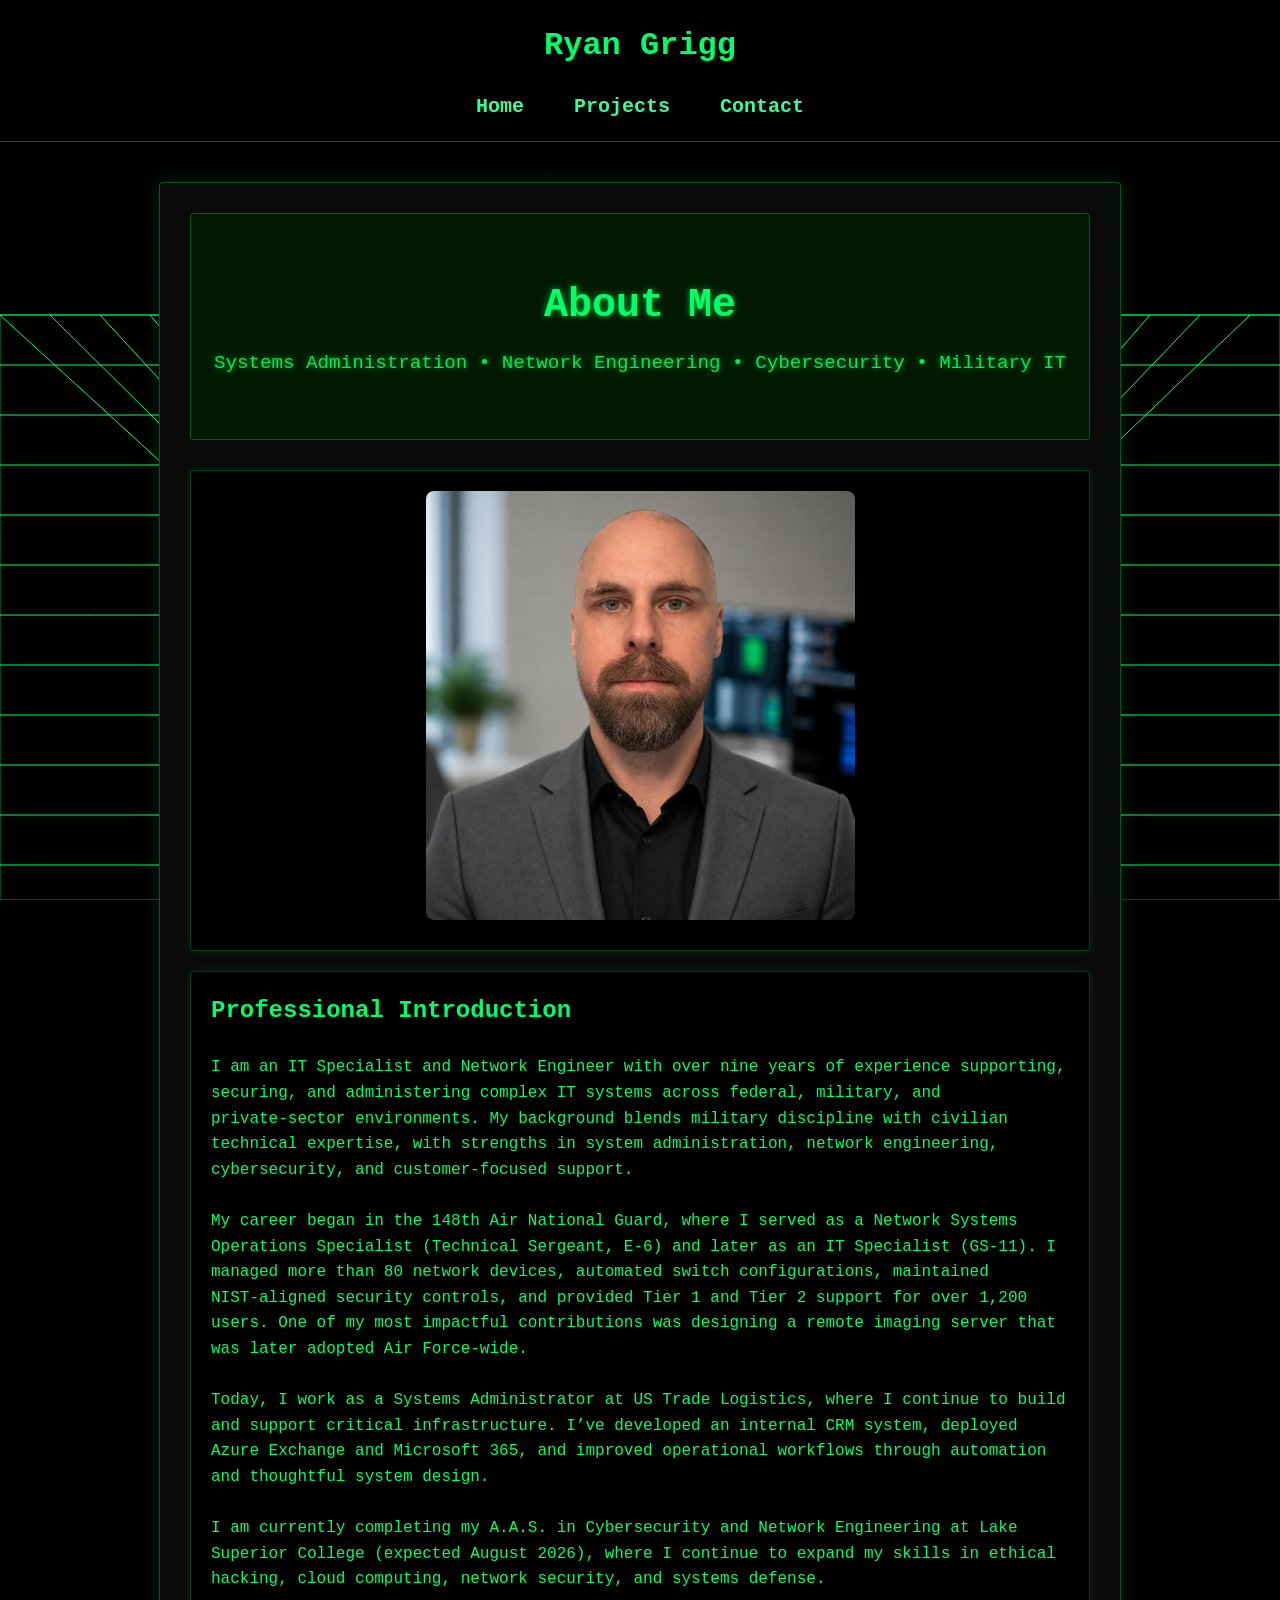
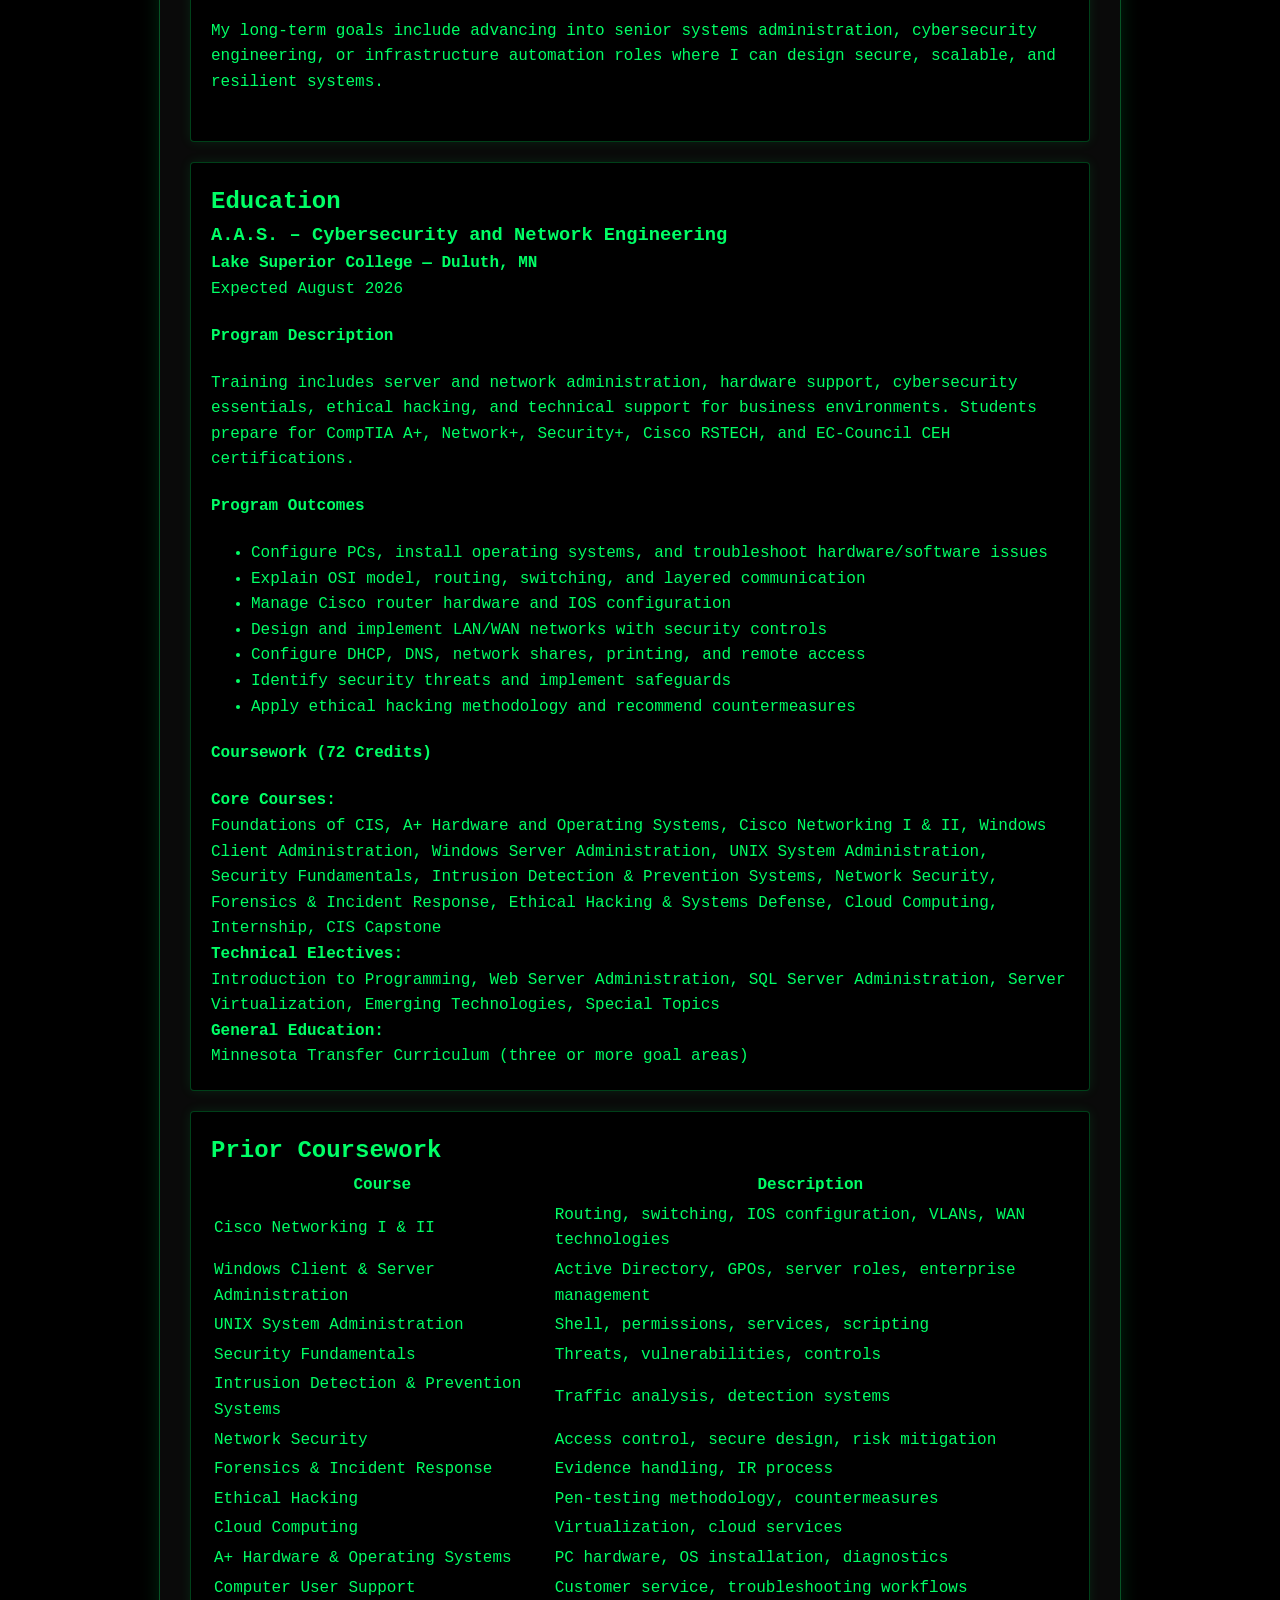
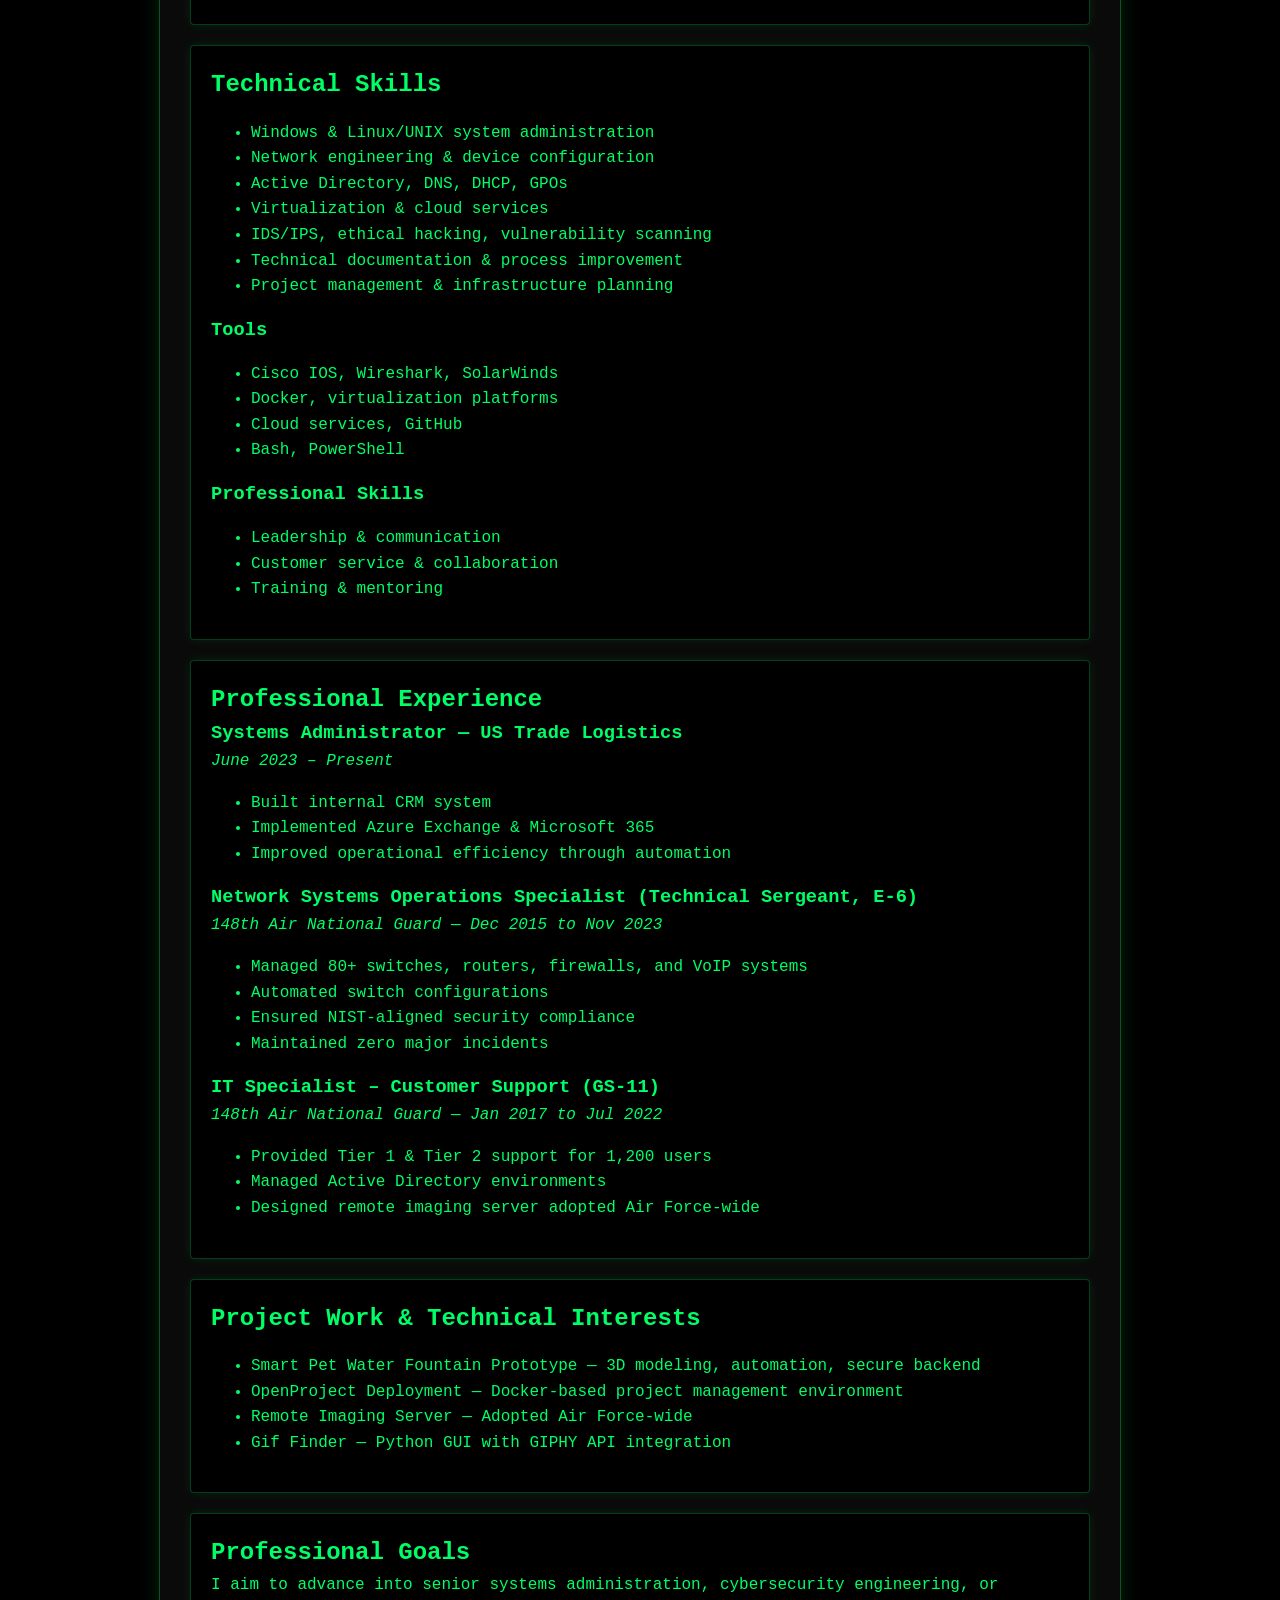
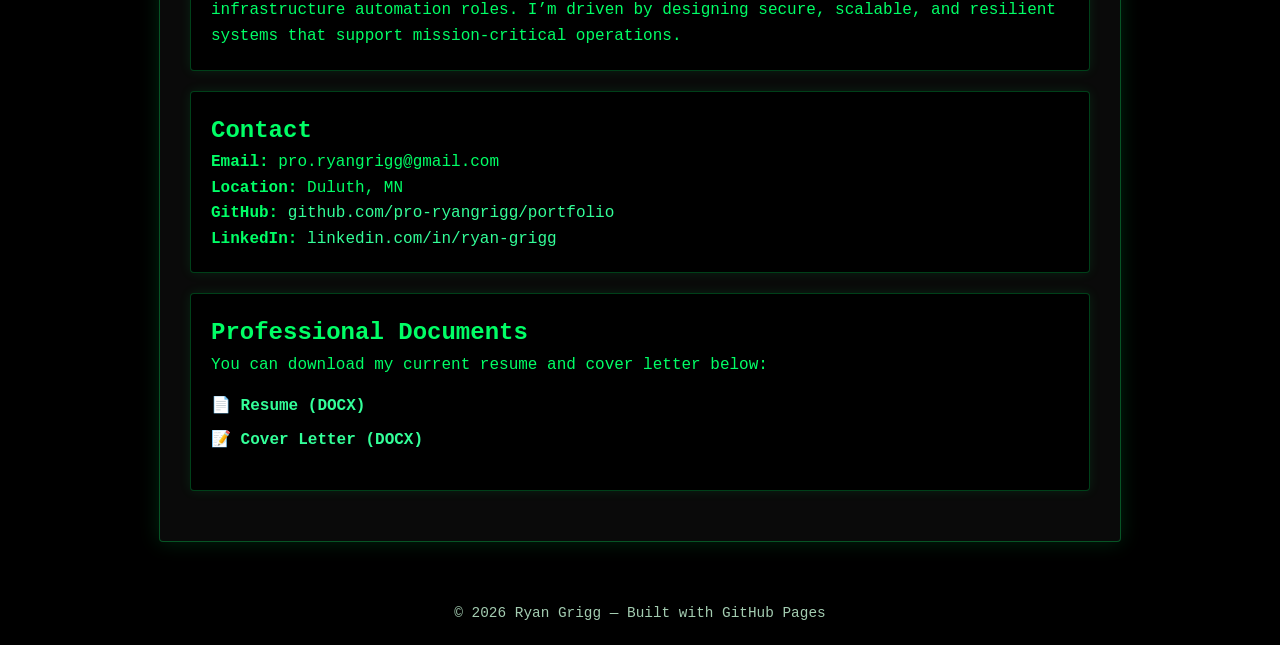
==== index.html @ f42cad21 "Update index.html New script" ====
<!DOCTYPE html>
<html lang="en">
<head>
    <meta charset="UTF-8">
    <meta name="viewport" content="width=device-width, initial-scale=1.0">
    <title>Home | Ryan Grigg</title>

    <!-- CSS path goes UP one folder -->
    <link rel="stylesheet" href = "assets/css/style.css">

    <!-- Google Font -->
    <link href="https://fonts.googleapis.com/css2?family=Inter:wght@300;400;600&display=swap" rel="stylesheet">
</head>

<body>
    <div class="matrix-bg">
        <canvas id="matrix"></canvas>
    </div>
<header>
    <h1>Ryan Grigg</h1>
    <div class="nav-toggle" onclick="document.querySelector('nav').classList.toggle('open')">
        ☰
    </div>
    <nav>
        <a href="/">Home</a>
        <a href="projects/">Projects</a>
        <a href="mailto:pro.ryangrigg@gmail.com">Contact</a>
    </nav>
</header>

<main>

    <!-- HERO -->
    <section class="hero">
        <h1>About Me</h1>
        <p>Systems Administration • Network Engineering • Cybersecurity • Military IT</p>
    </section>

    <!-- INTRO -->

    <div class="card" style="text-align:center;">
        <img src ="images/Ryan_Pro.png" 
             alt="Professional Photo"
             style="max-width:50%; border-radius:8px;">
    </div>

    
    <div class="card">
        <h2>Professional Introduction</h2><br>
        <p>
            I am an IT Specialist and Network Engineer with over nine years of experience supporting, securing,
            and administering complex IT systems across federal, military, and private‑sector environments.
            My background blends military discipline with civilian technical expertise, with strengths in system
            administration, network engineering, cybersecurity, and customer‑focused support.
        </p><br>

        <p>
            My career began in the 148th Air National Guard, where I served as a Network Systems Operations Specialist
            (Technical Sergeant, E‑6) and later as an IT Specialist (GS‑11). I managed more than 80 network devices,
            automated switch configurations, maintained NIST‑aligned security controls, and provided Tier 1 and Tier 2
            support for over 1,200 users. One of my most impactful contributions was designing a remote imaging server
            that was later adopted Air Force‑wide.
        </p><br>

        <p>
            Today, I work as a Systems Administrator at US Trade Logistics, where I continue to build and support
            critical infrastructure. I’ve developed an internal CRM system, deployed Azure Exchange and Microsoft 365,
            and improved operational workflows through automation and thoughtful system design.
        </p><br>

        <p>
            I am currently completing my A.A.S. in Cybersecurity and Network Engineering at Lake Superior College
            (expected August 2026), where I continue to expand my skills in ethical hacking, cloud computing,
            network security, and systems defense.
        </p><br>

        <p>
            My long‑term goals include advancing into senior systems administration, cybersecurity engineering,
            or infrastructure automation roles where I can design secure, scalable, and resilient systems.
        </p><br>
    </div>

    <!-- EDUCATION -->
    <div class="card">
        <h2>Education</h2>

        <h3>A.A.S. – Cybersecurity and Network Engineering</h3>
        <p><strong>Lake Superior College — Duluth, MN</strong><br>
        Expected August 2026</p>

        <h4>Program Description</h4>
        <p>
            Training includes server and network administration, hardware support, cybersecurity essentials,
            ethical hacking, and technical support for business environments. Students prepare for CompTIA A+,
            Network+, Security+, Cisco RSTECH, and EC‑Council CEH certifications.
        </p>

        <h4>Program Outcomes</h4>
        <ul>
            <li>Configure PCs, install operating systems, and troubleshoot hardware/software issues</li>
            <li>Explain OSI model, routing, switching, and layered communication</li>
            <li>Manage Cisco router hardware and IOS configuration</li>
            <li>Design and implement LAN/WAN networks with security controls</li>
            <li>Configure DHCP, DNS, network shares, printing, and remote access</li>
            <li>Identify security threats and implement safeguards</li>
            <li>Apply ethical hacking methodology and recommend countermeasures</li>
        </ul>

        <h4>Coursework (72 Credits)</h4>
        <p><strong>Core Courses:</strong><br>
            Foundations of CIS, A+ Hardware and Operating Systems, Cisco Networking I & II,
            Windows Client Administration, Windows Server Administration, UNIX System Administration,
            Security Fundamentals, Intrusion Detection & Prevention Systems, Network Security,
            Forensics & Incident Response, Ethical Hacking & Systems Defense, Cloud Computing,
            Internship, CIS Capstone
        </p>

        <p><strong>Technical Electives:</strong><br>
            Introduction to Programming, Web Server Administration, SQL Server Administration,
            Server Virtualization, Emerging Technologies, Special Topics
        </p>

        <p><strong>General Education:</strong><br>
            Minnesota Transfer Curriculum (three or more goal areas)
        </p>
    </div>

    <!-- COURSE TABLE -->
    <div class="card">
        <h2>Prior Coursework</h2>

        <table>
            <tr><th>Course</th><th>Description</th></tr>
            <tr><td>Cisco Networking I & II</td><td>Routing, switching, IOS configuration, VLANs, WAN technologies</td></tr>
            <tr><td>Windows Client & Server Administration</td><td>Active Directory, GPOs, server roles, enterprise management</td></tr>
            <tr><td>UNIX System Administration</td><td>Shell, permissions, services, scripting</td></tr>
            <tr><td>Security Fundamentals</td><td>Threats, vulnerabilities, controls</td></tr>
            <tr><td>Intrusion Detection & Prevention Systems</td><td>Traffic analysis, detection systems</td></tr>
            <tr><td>Network Security</td><td>Access control, secure design, risk mitigation</td></tr>
            <tr><td>Forensics & Incident Response</td><td>Evidence handling, IR process</td></tr>
            <tr><td>Ethical Hacking</td><td>Pen‑testing methodology, countermeasures</td></tr>
            <tr><td>Cloud Computing</td><td>Virtualization, cloud services</td></tr>
            <tr><td>A+ Hardware & Operating Systems</td><td>PC hardware, OS installation, diagnostics</td></tr>
            <tr><td>Computer User Support</td><td>Customer service, troubleshooting workflows</td></tr>
        </table>
    </div>

    <!-- SKILLS -->
    <div class="card">
        <h2>Technical Skills</h2>
        <ul>
            <li>Windows & Linux/UNIX system administration</li>
            <li>Network engineering & device configuration</li>
            <li>Active Directory, DNS, DHCP, GPOs</li>
            <li>Virtualization & cloud services</li>
            <li>IDS/IPS, ethical hacking, vulnerability scanning</li>
            <li>Technical documentation & process improvement</li>
            <li>Project management & infrastructure planning</li>
        </ul>

        <h3>Tools</h3>
        <ul>
            <li>Cisco IOS, Wireshark, SolarWinds</li>
            <li>Docker, virtualization platforms</li>
            <li>Cloud services, GitHub</li>
            <li>Bash, PowerShell</li>
        </ul>

        <h3>Professional Skills</h3>
        <ul>
            <li>Leadership & communication</li>
            <li>Customer service & collaboration</li>
            <li>Training & mentoring</li>
        </ul>
    </div>

    <!-- EXPERIENCE -->
    <div class="card">
        <h2>Professional Experience</h2>

        <h3>Systems Administrator — US Trade Logistics</h3>
        <p><em>June 2023 – Present</em></p>
        <ul>
            <li>Built internal CRM system</li>
            <li>Implemented Azure Exchange & Microsoft 365</li>
            <li>Improved operational efficiency through automation</li>
        </ul>

        <h3>Network Systems Operations Specialist (Technical Sergeant, E‑6)</h3>
        <p><em>148th Air National Guard — Dec 2015 to Nov 2023</em></p>
        <ul>
            <li>Managed 80+ switches, routers, firewalls, and VoIP systems</li>
            <li>Automated switch configurations</li>
            <li>Ensured NIST‑aligned security compliance</li>
            <li>Maintained zero major incidents</li>
        </ul>

        <h3>IT Specialist – Customer Support (GS‑11)</h3>
        <p><em>148th Air National Guard — Jan 2017 to Jul 2022</em></p>
        <ul>
            <li>Provided Tier 1 & Tier 2 support for 1,200 users</li>
            <li>Managed Active Directory environments</li>
            <li>Designed remote imaging server adopted Air Force‑wide</li>
        </ul>
    </div>

    <!-- PROJECT INTERESTS -->
    <div class="card">
        <h2>Project Work & Technical Interests</h2>
        <ul>
            <li>Smart Pet Water Fountain Prototype — 3D modeling, automation, secure backend</li>
            <li>OpenProject Deployment — Docker-based project management environment</li>
            <li>Remote Imaging Server — Adopted Air Force‑wide</li>
            <li>Gif Finder — Python GUI with GIPHY API integration</li>
        </ul>
    </div>

    <!-- GOALS -->
    <div class="card">
        <h2>Professional Goals</h2>
        <p>
            I aim to advance into senior systems administration, cybersecurity engineering,
            or infrastructure automation roles. I’m driven by designing secure, scalable,
            and resilient systems that support mission‑critical operations.
        </p>
    </div>

    <!-- CONTACT -->
    <div class="card">
        <h2>Contact</h2>
        <p><strong>Email:</strong> pro.ryangrigg@gmail.com</p>
        <p><strong>Location:</strong> Duluth, MN</p>
        <p><strong>GitHub:</strong> <a href="https://github.com/pro-ryangrigg/portfolio">github.com/pro-ryangrigg/portfolio</a></p>
        <p><strong>LinkedIn:</strong> <a href="https://www.linkedin.com/in/ryan-grigg-b95979407/">linkedin.com/in/ryan-grigg</a></p>
    </div>

    <!-- Documents -->
    <div class="card">
        <h2>Professional Documents</h2>
        <p>You can download my current resume and cover letter below:</p>
        <ul class="doc-links">
            <li><a href="documents/Ryan_Grigg_Resume_2026_Updated.docx" target="_blank">📄 Resume (DOCX)</a></li>
            <li><a href="documents/Ryan_Grigg_Cover_Letter.docx" target="_blank">📝 Cover Letter (DOCX)</a></li>
        </ul>
     </div>

</main>  

<footer>
    <p>© 2026 Ryan Grigg — Built with GitHub Pages</p>
</footer>

<script>
const canvas = document.getElementById("matrix");
const ctx = canvas.getContext("2d");

function resize() {
    canvas.width = window.innerWidth;
    canvas.height = window.innerHeight;
}
resize();
window.onresize = resize;

let time = 0;

function drawGrid() {
    ctx.fillStyle = "rgba(0, 0, 0, 1)";
    ctx.fillRect(0, 0, canvas.width, canvas.height);

    const gridColor = "#00ff66";
    const spacing = 50;
    const perspective = 0.004;
    const horizon = canvas.height * 0.35;

    // Stars
    ctx.fillStyle = "rgba(0,255,100,0.2)";
    for (let i = 0; i < 100; i++) {
        const x = Math.random() * canvas.width;
        const y = Math.random() * canvas.height;
        ctx.fillRect(x, y, 1, 1);
    }

    // Grid lines
    ctx.strokeStyle = gridColor;
    ctx.lineWidth = 1;

    for (let y = horizon; y < canvas.height; y += spacing) {
        ctx.beginPath();
        ctx.moveTo(0, y);
        ctx.lineTo(canvas.width, y);
        ctx.stroke();
    }

    for (let x = 0; x < canvas.width; x += spacing) {
        ctx.beginPath();
        ctx.moveTo(x, horizon);
        ctx.lineTo(canvas.width / 2, canvas.height);
        ctx.stroke();
    }

    // Subtle glow pulse
    ctx.globalAlpha = 0.3 + Math.sin(time) * 0.1;
    ctx.strokeStyle = gridColor;
    ctx.lineWidth = 1.5;
    ctx.strokeRect(0, horizon, canvas.width, canvas.height - horizon);
    ctx.globalAlpha = 1;

    time += 0.01;
    requestAnimationFrame(drawGrid);
}

drawGrid();
</script>
    
    
</body>
</html>
---- assets/css/style.css ----
/* -------------------------
   COLOR PALETTE — 80s TERMINAL GREEN
-------------------------- */
:root {
    --primary: #00ff66;
    --secondary: #00cc55;
    --accent: #33ff99;
    --dark: #000000;
    --dark-card: #0a0a0a;
    --light: #ccffdd;
}

/* -------------------------
   GLOBAL LINK COLORS
-------------------------- */
a {
    color: var(--accent);
    text-decoration: none;
    transition: color 0.25s ease, text-shadow 0.25s ease;
}

a:hover {
    color: var(--primary);
    text-shadow: 0 0 8px var(--primary);
}

a:visited {
    color: var(--secondary);
}

a:active {
    color: var(--primary);
    text-shadow: 0 0 12px var(--primary);
}

/* -------------------------
   GLOBAL BASE STYLES
-------------------------- */
body, h1, h2, h3, p, nav, header, main {
    margin: 0;
    padding: 0;
}

body {
    font-family: 'Courier New', monospace;
    background: var(--dark);
    color: var(--primary);
    line-height: 1.6;
    animation: crt-flicker 0.15s infinite;
}

/* -------------------------
   HEADER + NAVIGATION
-------------------------- */
header {
    background: #000000;
    color: var(--primary);
    padding: 20px 0 10px 0;
    text-align: center;
    border-bottom: 1px solid rgba(0,255,100,0.4);
    position: sticky;
    top: 0;
    z-index: 1000;
}

nav {
    display: flex;
    justify-content: center;
    align-items: center;
    gap: 22px;
    margin-top: 12px;
}

nav a {
    font-size: 1.25rem;
    font-weight: 700;
    color: var(--accent);
    padding: 8px 14px;
    border-radius: 6px;
    transition:
        color 0.25s ease,
        background-color 0.25s ease,
        text-shadow 0.25s ease,
        transform 0.25s ease;
}

nav a:hover {
    color: var(--primary);
    background-color: rgba(0,255,100,0.12);
    text-shadow: 0 0 10px var(--primary);
    transform: translateY(-2px);
}

nav a.active {
    color: var(--primary);
    background-color: rgba(0,255,100,0.18);
    border: 1px solid rgba(0,255,100,0.35);
    text-shadow: 0 0 10px var(--primary);
}

/* Desktop: hide hamburger */
.nav-toggle {
    display: none;
}

/* -------------------------
   MOBILE NAVIGATION
-------------------------- */
@media (max-width: 700px) {

    header {
        padding: 10px 0 5px 0;
    }

    h1 {
        font-size: 1.6rem;
        margin-bottom: 6px;
    }

    nav {
        display: none;
        flex-direction: column;
        gap: 14px;
        margin-top: 15px;
    }

    .nav-toggle {
        display: block;
        cursor: pointer;
        font-size: 1.8rem;
        color: var(--accent);
        margin-top: 4px;
        transition: color 0.25s ease;
    }

    .nav-toggle:hover {
        color: var(--primary);
        text-shadow: 0 0 10px var(--primary);
    }

    nav.open {
        display: flex;
    }
}

/* -------------------------
   MAIN CONTENT CONTAINER
-------------------------- */
main {
    max-width: 900px;
    margin: 40px auto;
    background: var(--dark-card);
    padding: 30px;
    border-radius: 4px;
    border: 1px solid rgba(0,255,100,0.3);
    box-shadow: 0 0 20px rgba(0,255,100,0.15);
}

/* -------------------------
   HERO SECTION
-------------------------- */
.hero {
    background: #001900;
    color: var(--primary);
    padding: 60px 20px;
    text-align: center;
    border-radius: 4px;
    margin-bottom: 30px;
    border: 1px solid rgba(0,255,100,0.3);
    text-shadow: 0 0 6px rgba(0,255,100,0.7);
}

.hero h1 {
    font-size: 2.5rem;
    margin-bottom: 10px;
}

.hero p {
    font-size: 1.2rem;
    opacity: 0.9;
}

/* -------------------------
   CARD COMPONENTS
-------------------------- */
.card {
    background: #000000;
    padding: 20px;
    border-radius: 4px;
    border: 1px solid rgba(0,255,100,0.25);
    margin-bottom: 20px;
    box-shadow: 0 0 12px rgba(0,255,100,0.1);
    transition: transform 0.15s ease, box-shadow 0.15s ease;
}

.card:hover {
    transform: translateY(-3px);
    box-shadow: 0 0 18px rgba(0,255,100,0.3);
}

/* -------------------------
   DOCUMENT LINKS SECTION
-------------------------- */
.documents {
    margin-top: 40px;
    padding: 20px;
    background: var(--dark-card);
    border: 1px solid rgba(0,255,100,0.25);
    border-radius: 8px;
}

.documents h2 {
    color: var(--primary);
    margin-bottom: 10px;
}

.doc-links {
    list-style: none;
    padding: 0;
}

.doc-links li {
    margin: 8px 0;
}

.doc-links a {
    color: var(--accent);
    font-weight: 600;
}

.doc-links a:hover {
    color: var(--primary);
    text-shadow: 0 0 10px var(--primary);
}

/* -------------------------
   CONTACT SECTION
-------------------------- */
.contact {
    margin-top: 40px;
    padding: 20px;
    background: var(--dark-card);
    border: 1px solid rgba(0,255,100,0.25);
    border-radius: 8px;
}

.contact h2 {
    color: var(--primary);
    margin-bottom: 10px;
}

.contact a {
    color: var(--accent);
    font-weight: 600;
}

.contact a:hover {
    color: var(--primary);
    text-shadow: 0 0 10px var(--primary);
}

/* -------------------------
   FOOTER
-------------------------- */
footer {
    text-align: center;
    padding: 20px;
    color: var(--light);
    font-size: 0.9rem;
    margin-top: 40px;
    opacity: 0.8;
}

/* -------------------------
   PROFILE IMAGE
-------------------------- */
.profile-photo {
    display: block;
    margin: 0 auto;
    max-width: 200px;
    border-radius: 4px;
    box-shadow: 0 0 12px rgba(0,255,100,0.3);
    border: 1px solid rgba(0,255,100,0.4);
}

/* -------------------------
   CRT SCANLINE EFFECT
-------------------------- */
body::before {
    content: "";
    position: fixed;
    top: 0;
    left: 0;
    width: 100%;
    height: 100%;
    pointer-events: none;
    background: repeating-linear-gradient(
        to bottom,
        rgba(0,255,100,0.03),
        rgba(0,255,100,0.03) 1px,
        transparent 1px,
        transparent 3px
    );
    z-index: 9999;
    opacity: 0.25;
}

/* -------------------------
   CRT FLICKER EFFECT
-------------------------- */
@keyframes crt-flicker {
    0% { opacity: 1; }
    50% { opacity: 0.97; }
    100% { opacity: 1; }
}

/* -------------------------
   MATRIX BACKGROUND
-------------------------- */
.matrix-bg {
    position: fixed;
    top: 0;
    left: 0;
    width: 100%;
    height: 100%;
    pointer-events: none;
    z-index: -1;
    background: black;
    overflow: hidden;
}

.matrix-bg canvas {
    width: 100%;
    height: 100%;
    display: block;
}
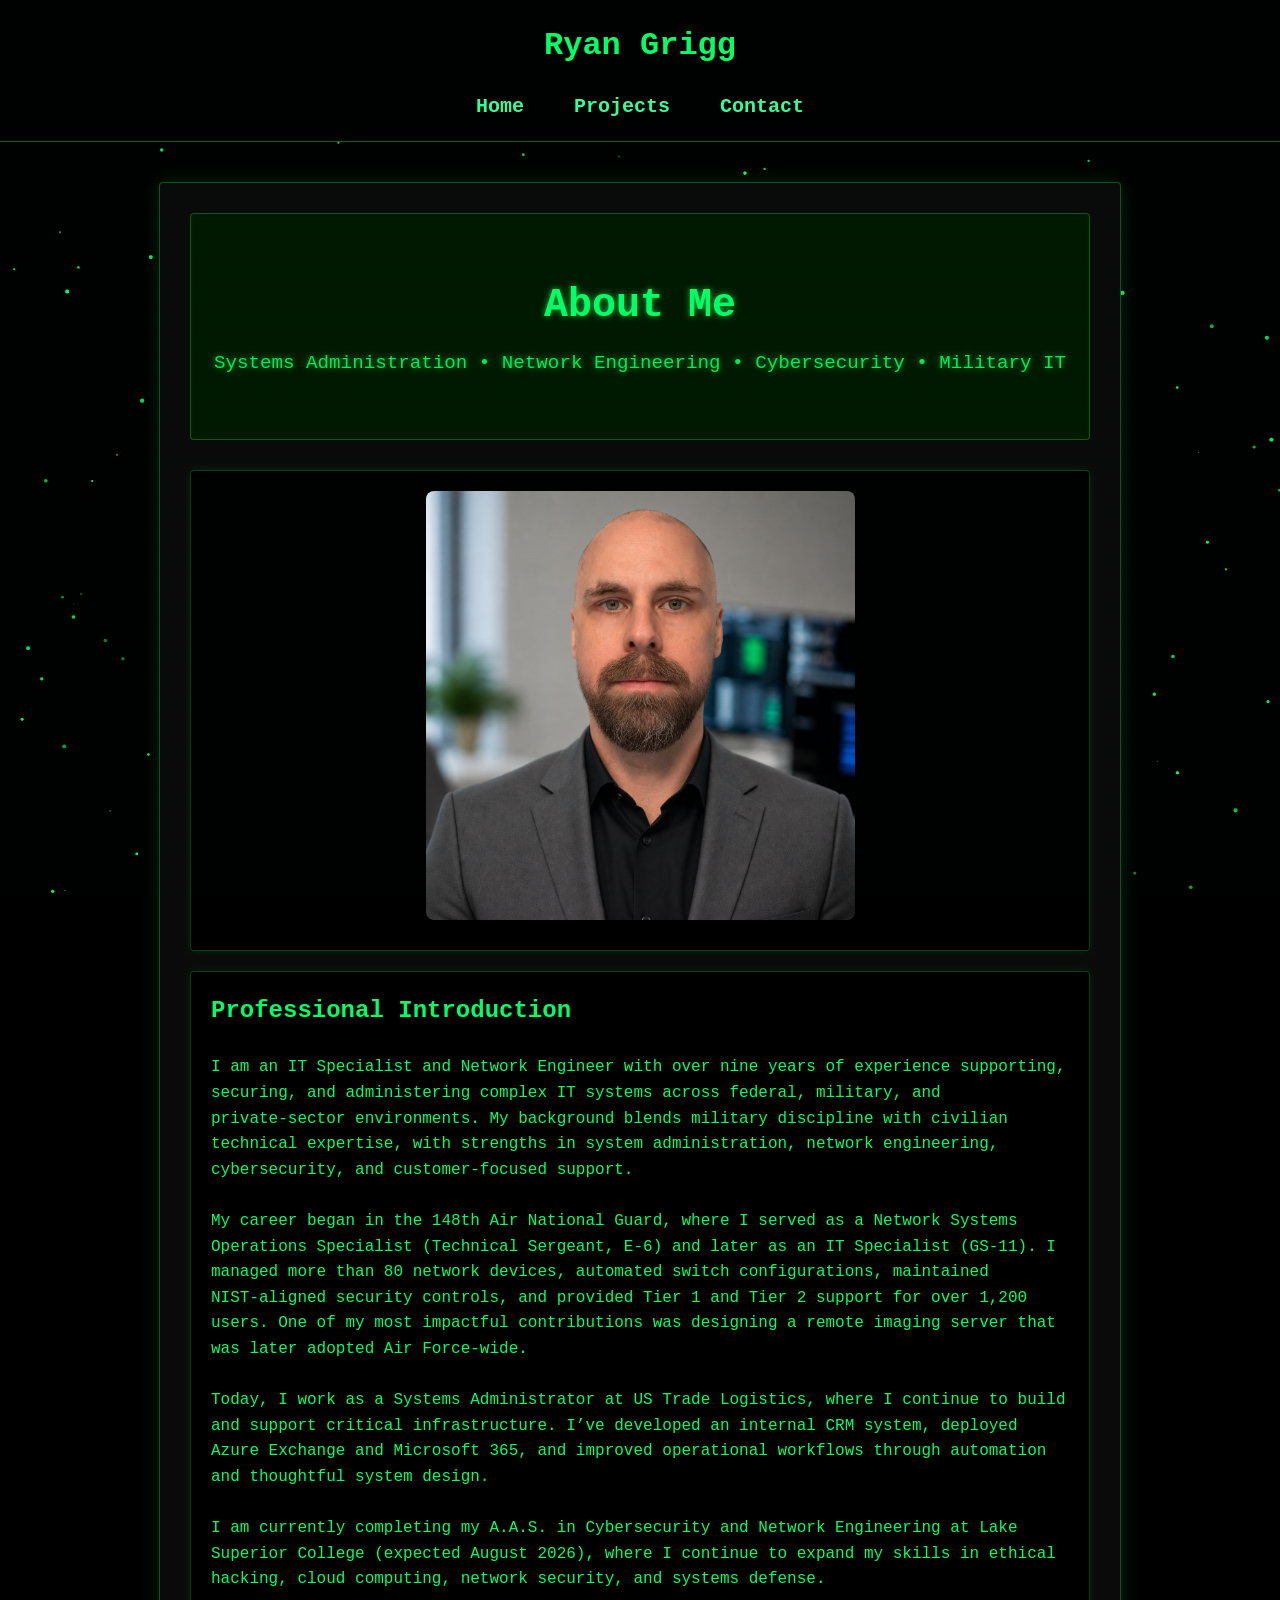
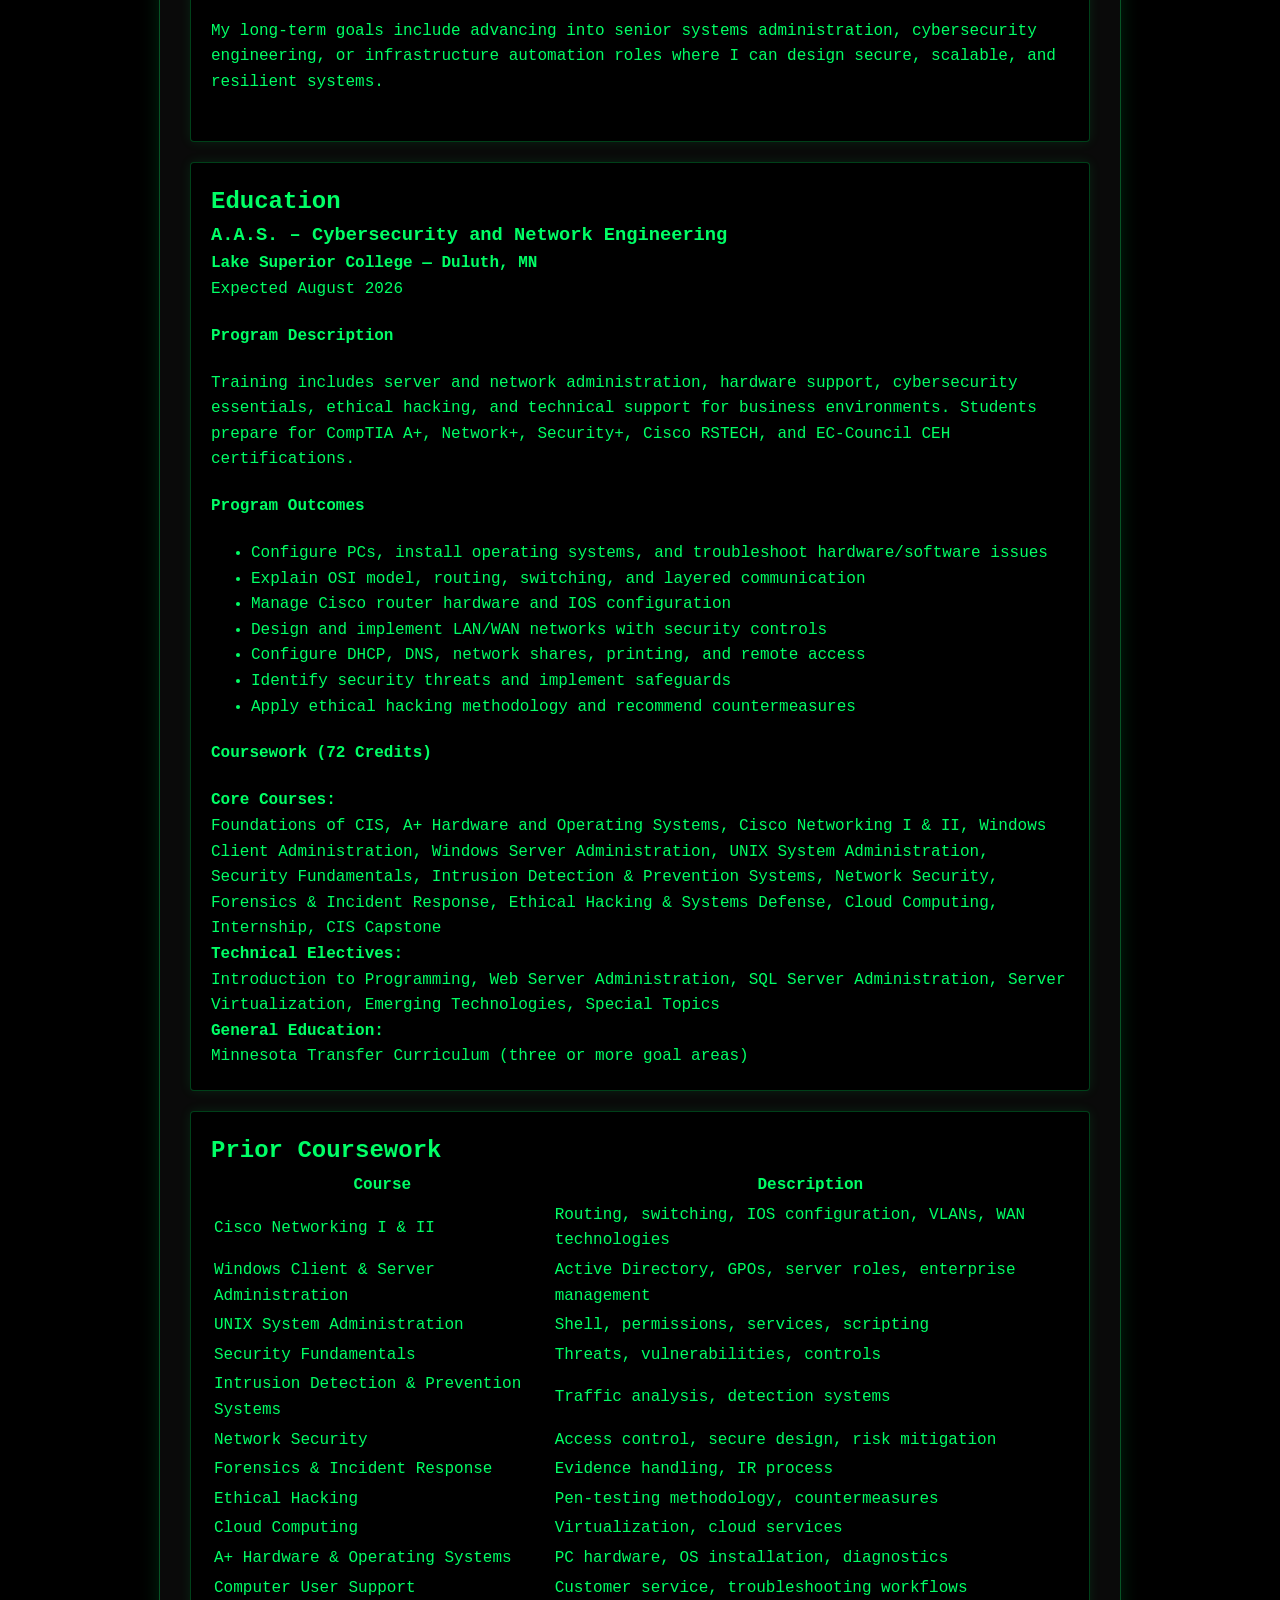
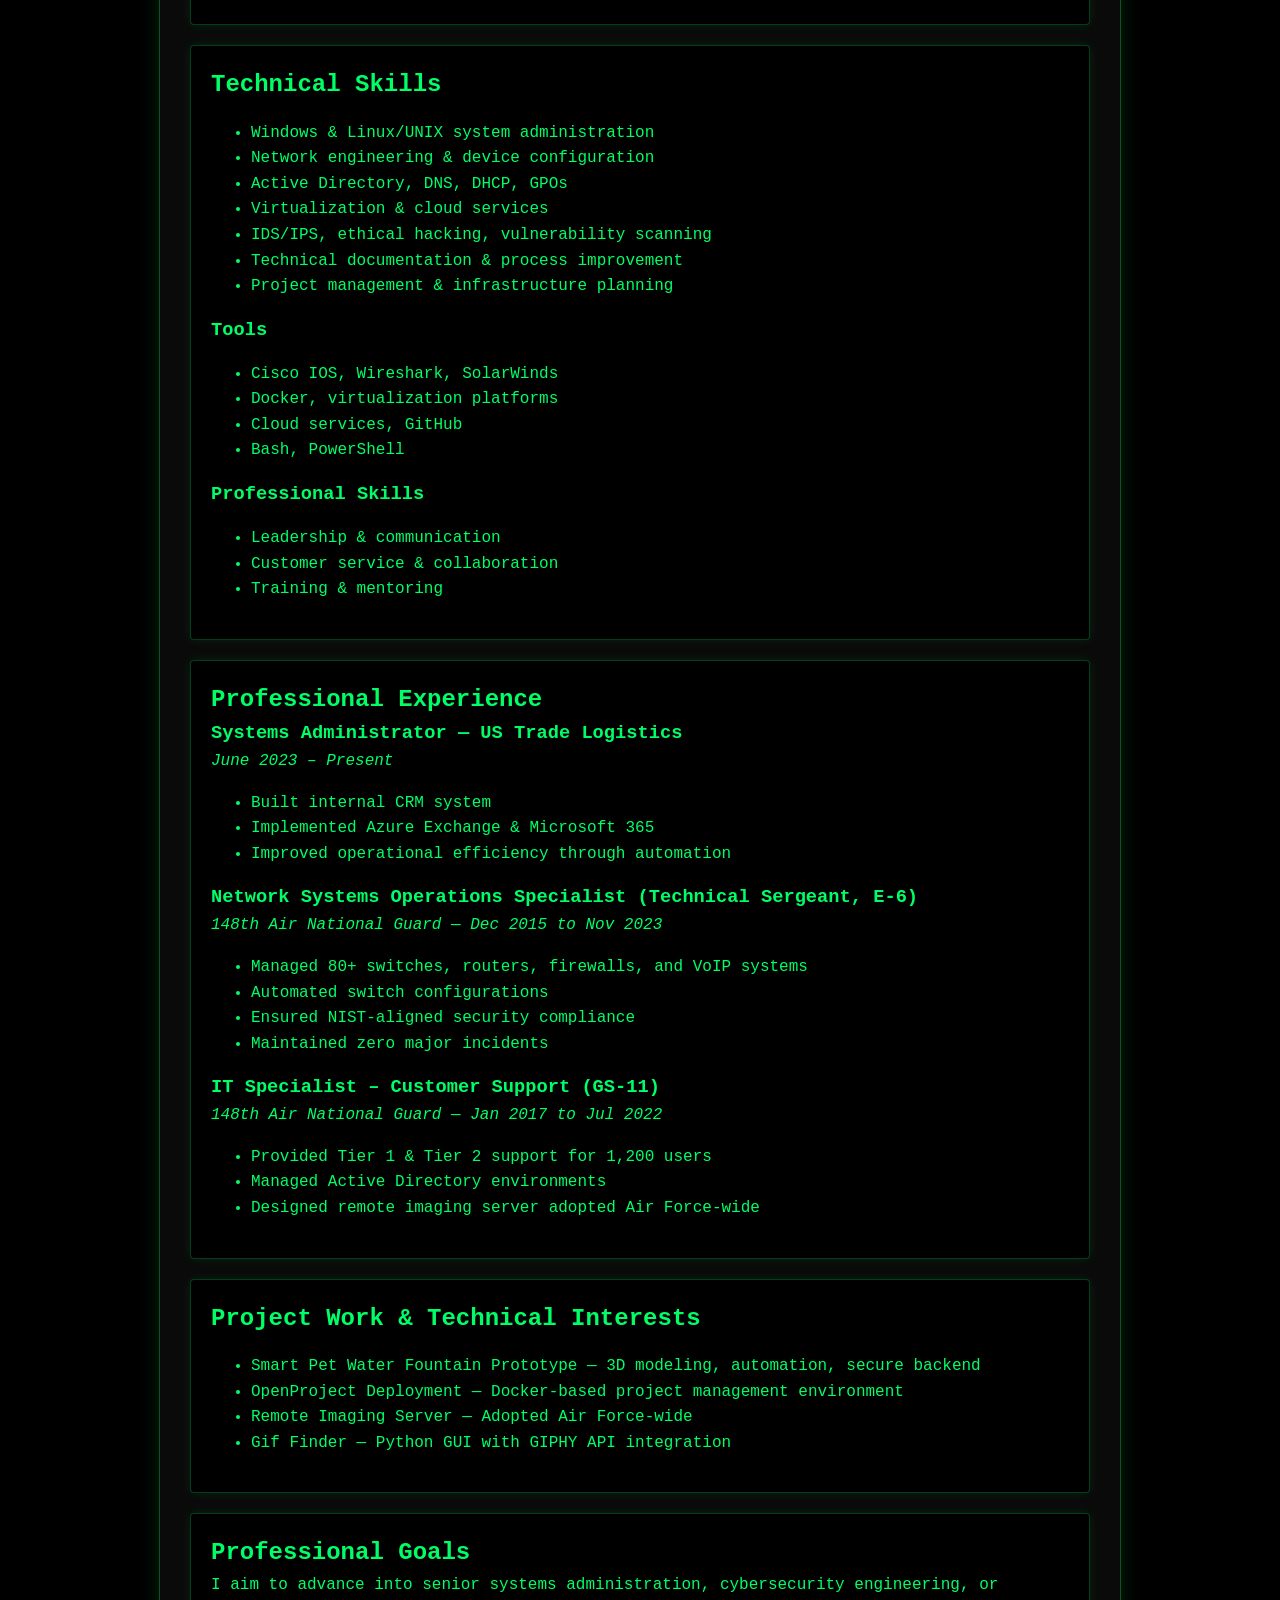
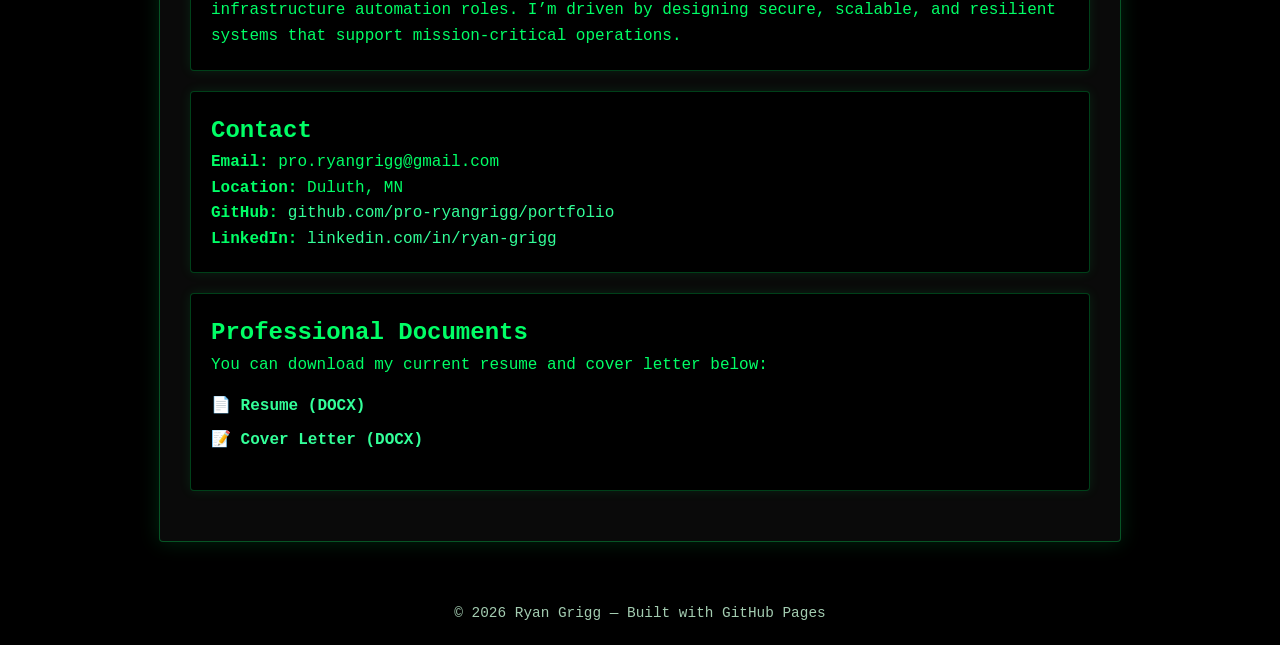
==== commit 0303f2b7: "Update index.html New script/Starfield" ====
--- a/index.html
+++ b/index.html
@@ -261,55 +261,55 @@
 resize();
 window.onresize = resize;
 
+// Star settings
+const starCount = 150;
+const stars = [];
+
+for (let i = 0; i < starCount; i++) {
+    stars.push({
+        x: Math.random() * canvas.width,
+        y: Math.random() * canvas.height,
+        size: Math.random() * 1.8 + 0.3,
+        pulseSpeed: Math.random() * 0.02 + 0.005,
+        baseAlpha: Math.random() * 0.4 + 0.3,
+        alphaOffset: Math.random() * Math.PI * 2,
+        driftX: (Math.random() - 0.5) * 0.05,
+        driftY: (Math.random() - 0.5) * 0.05
+    });
+}
+
 let time = 0;
 
-function drawGrid() {
-    ctx.fillStyle = "rgba(0, 0, 0, 1)";
+function drawStars() {
+    ctx.fillStyle = "rgba(0, 0, 0, 0.25)";
     ctx.fillRect(0, 0, canvas.width, canvas.height);
 
-    const gridColor = "#00ff66";
-    const spacing = 50;
-    const perspective = 0.004;
-    const horizon = canvas.height * 0.35;
-
-    // Stars
-    ctx.fillStyle = "rgba(0,255,100,0.2)";
-    for (let i = 0; i < 100; i++) {
-        const x = Math.random() * canvas.width;
-        const y = Math.random() * canvas.height;
-        ctx.fillRect(x, y, 1, 1);
-    }
-
-    // Grid lines
-    ctx.strokeStyle = gridColor;
-    ctx.lineWidth = 1;
-
-    for (let y = horizon; y < canvas.height; y += spacing) {
+    stars.forEach(s => {
+        // Pulse effect
+        const pulse = Math.sin(time * s.pulseSpeed + s.alphaOffset) * 0.5 + 0.5;
+        const alpha = s.baseAlpha + pulse * 0.3;
+
+        ctx.fillStyle = `rgba(0, 255, 100, ${alpha})`;
         ctx.beginPath();
-        ctx.moveTo(0, y);
-        ctx.lineTo(canvas.width, y);
-        ctx.stroke();
-    }
-
-    for (let x = 0; x < canvas.width; x += spacing) {
-        ctx.beginPath();
-        ctx.moveTo(x, horizon);
-        ctx.lineTo(canvas.width / 2, canvas.height);
-        ctx.stroke();
-    }
-
-    // Subtle glow pulse
-    ctx.globalAlpha = 0.3 + Math.sin(time) * 0.1;
-    ctx.strokeStyle = gridColor;
-    ctx.lineWidth = 1.5;
-    ctx.strokeRect(0, horizon, canvas.width, canvas.height - horizon);
-    ctx.globalAlpha = 1;
-
-    time += 0.01;
-    requestAnimationFrame(drawGrid);
+        ctx.arc(s.x, s.y, s.size, 0, Math.PI * 2);
+        ctx.fill();
+
+        // Drift motion
+        s.x += s.driftX;
+        s.y += s.driftY;
+
+        // Wrap edges
+        if (s.x < 0) s.x = canvas.width;
+        if (s.x > canvas.width) s.x = 0;
+        if (s.y < 0) s.y = canvas.height;
+        if (s.y > canvas.height) s.y = 0;
+    });
+
+    time += 1;
+    requestAnimationFrame(drawStars);
 }
 
-drawGrid();
+drawStars();
 </script>
     
     
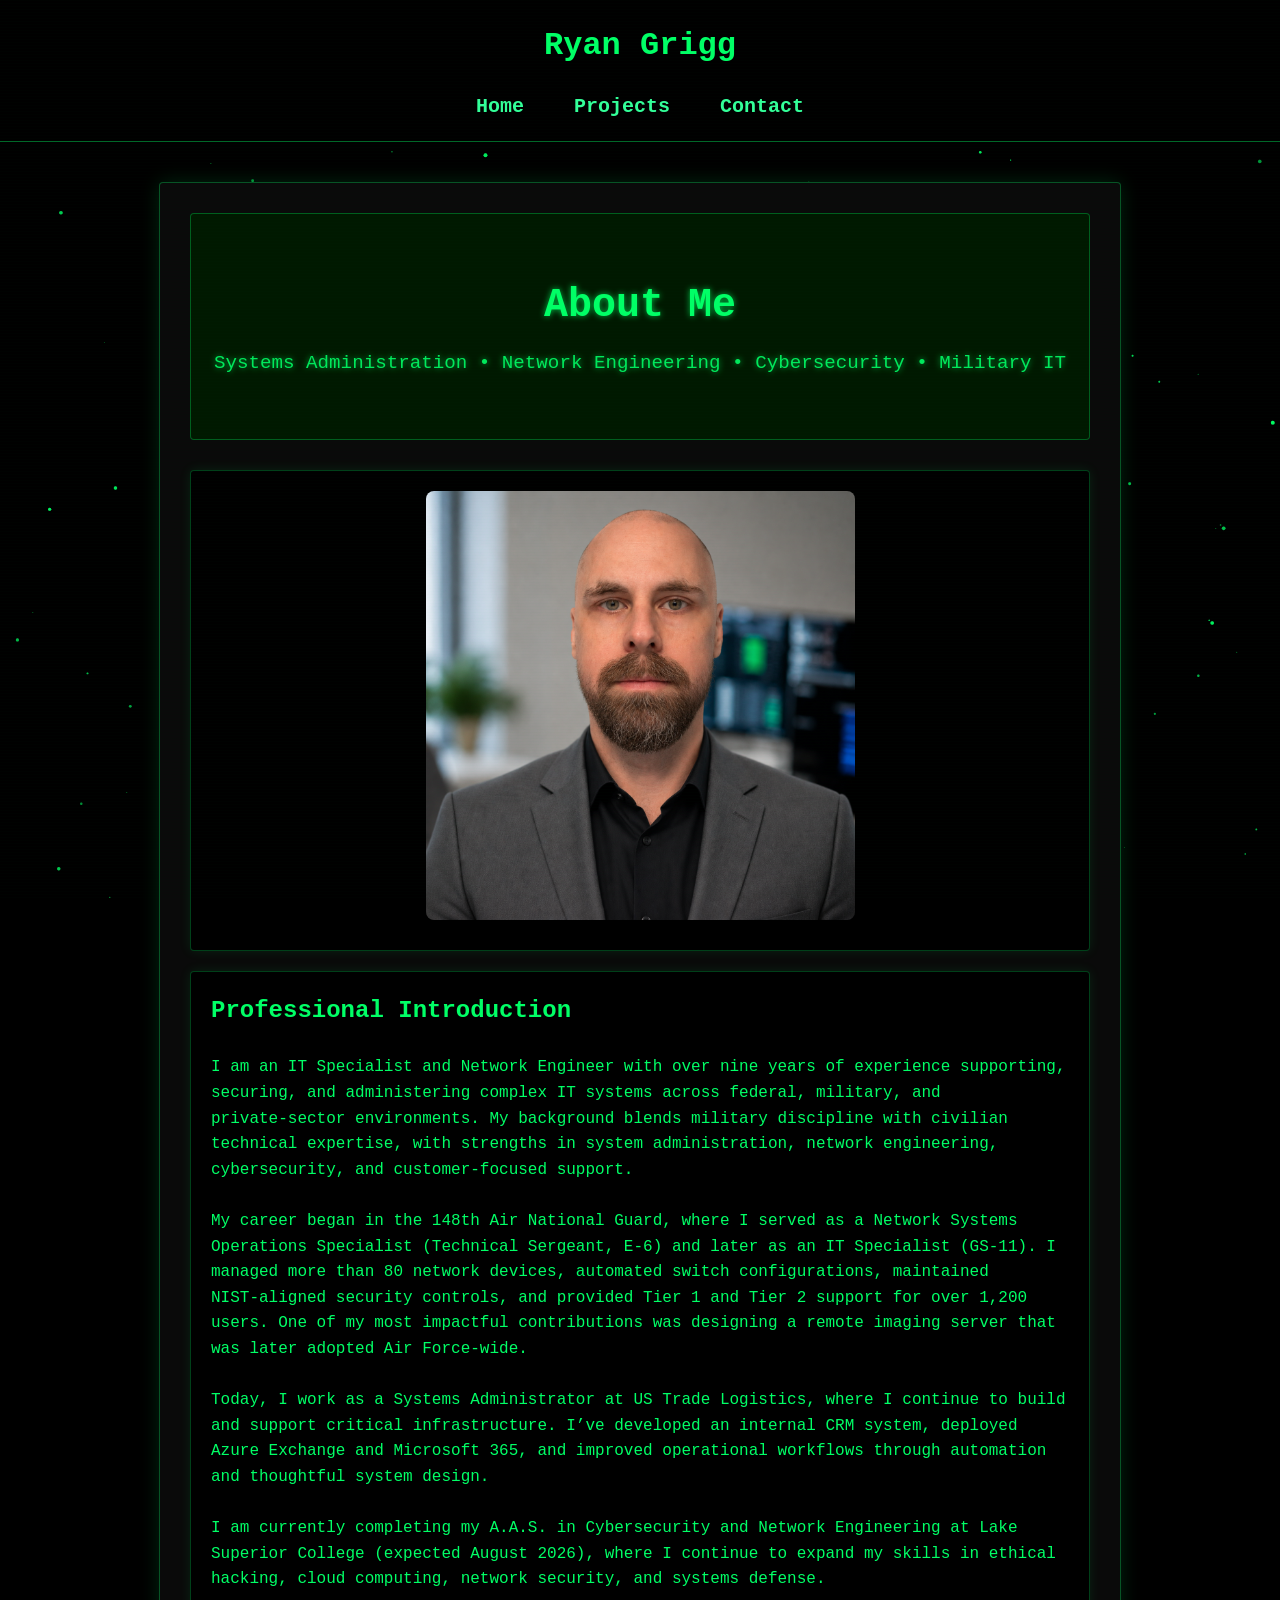
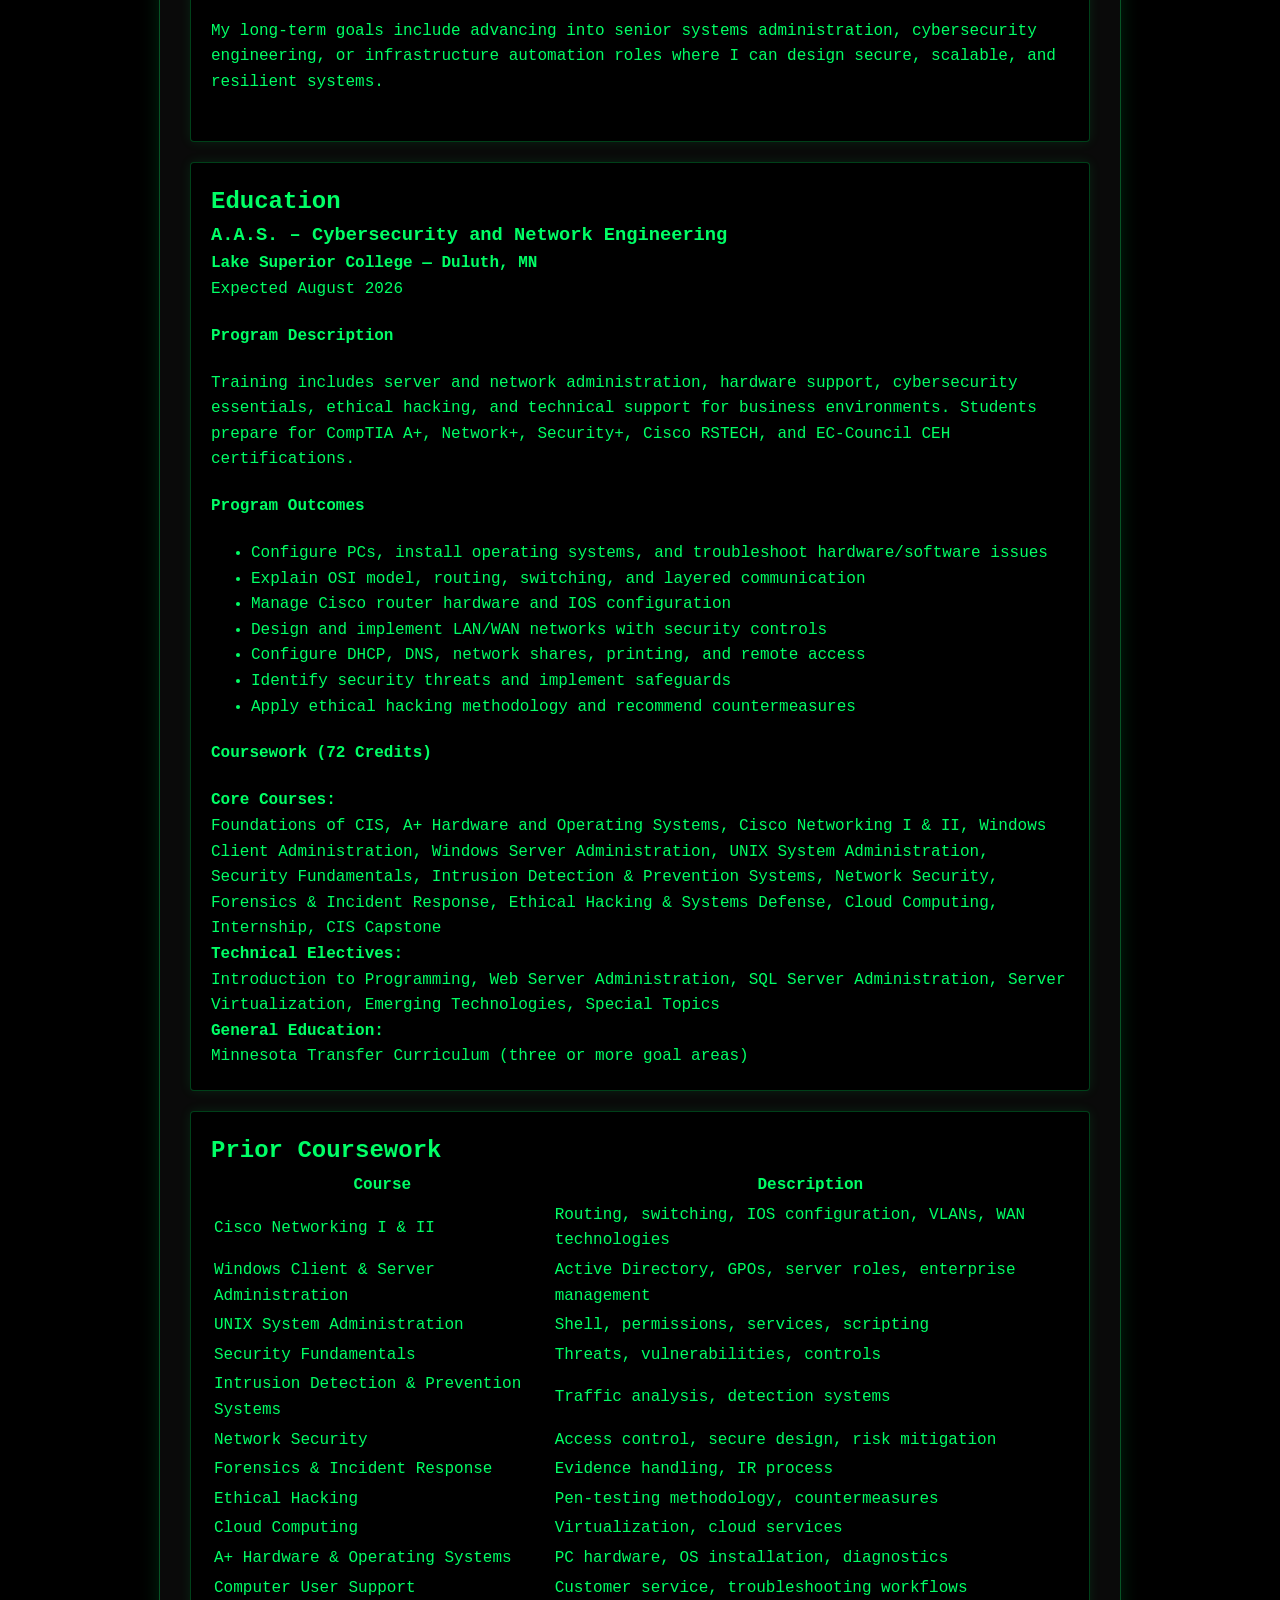
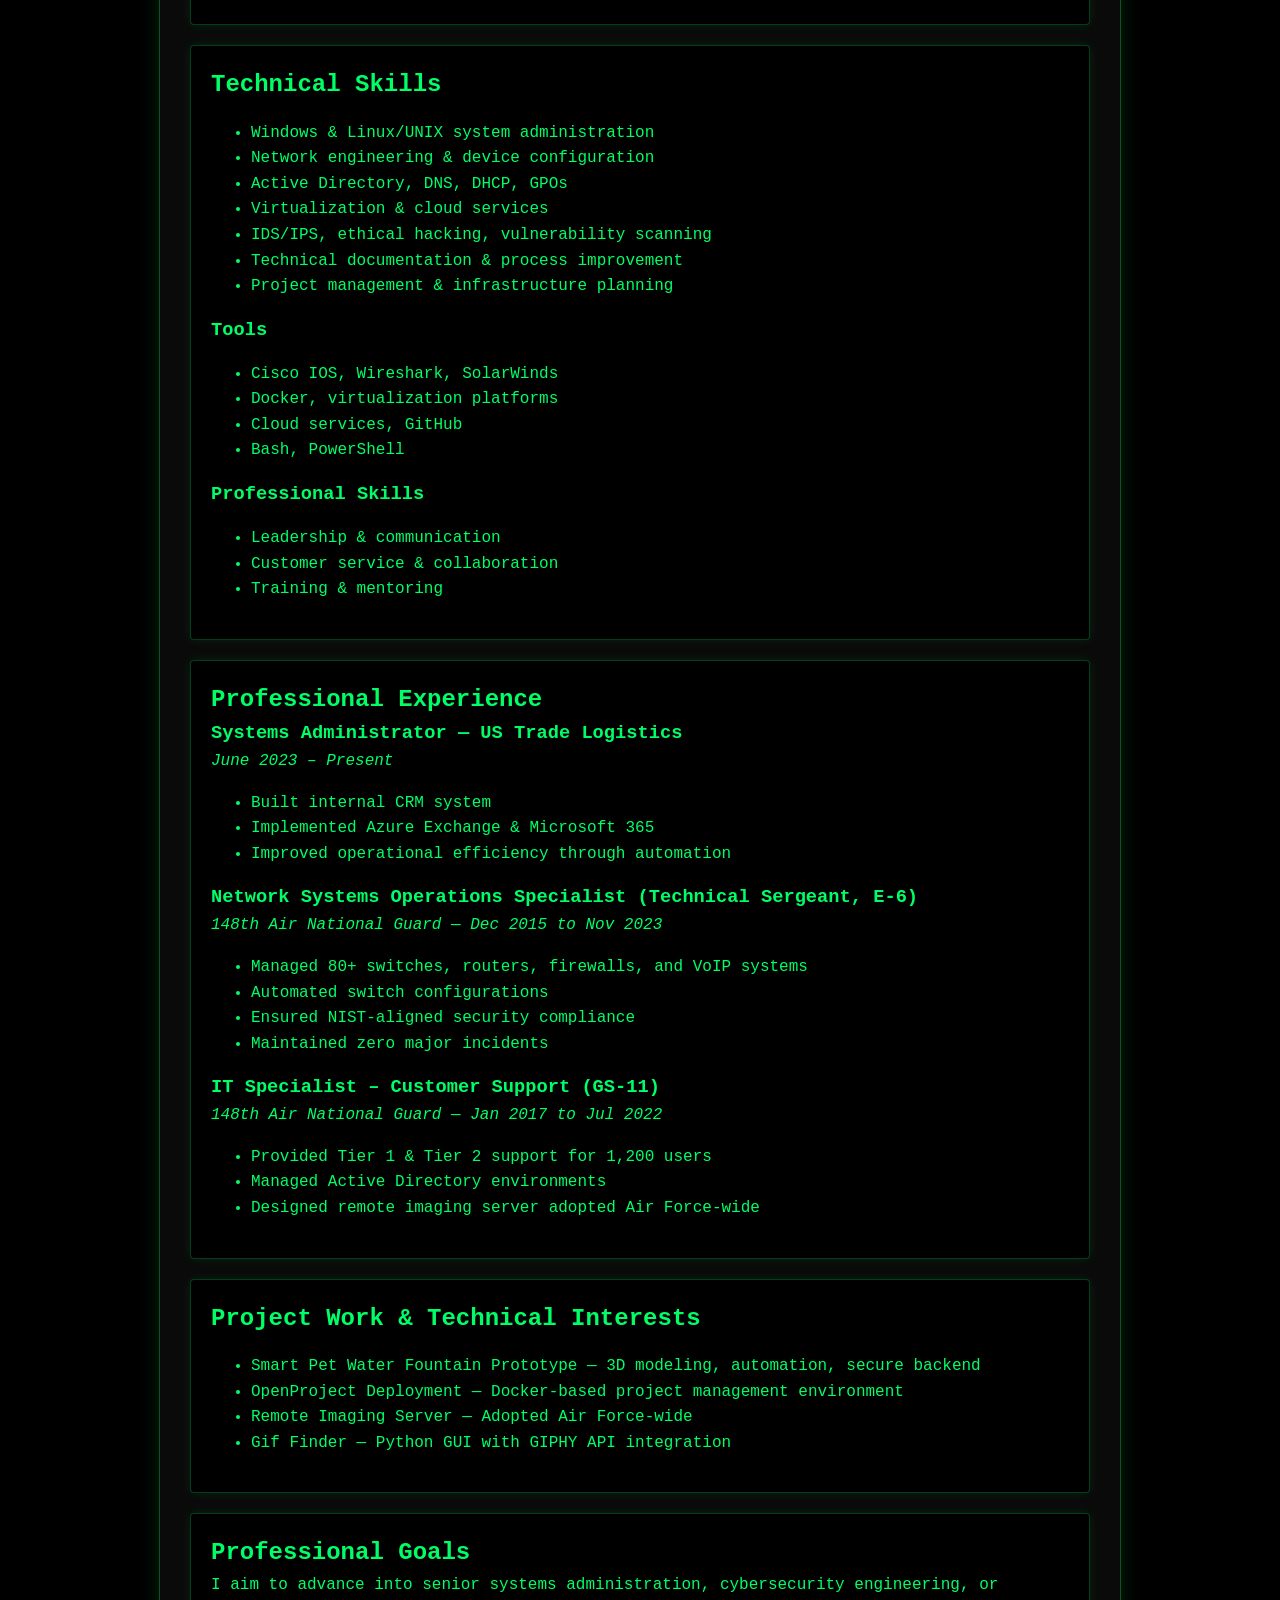
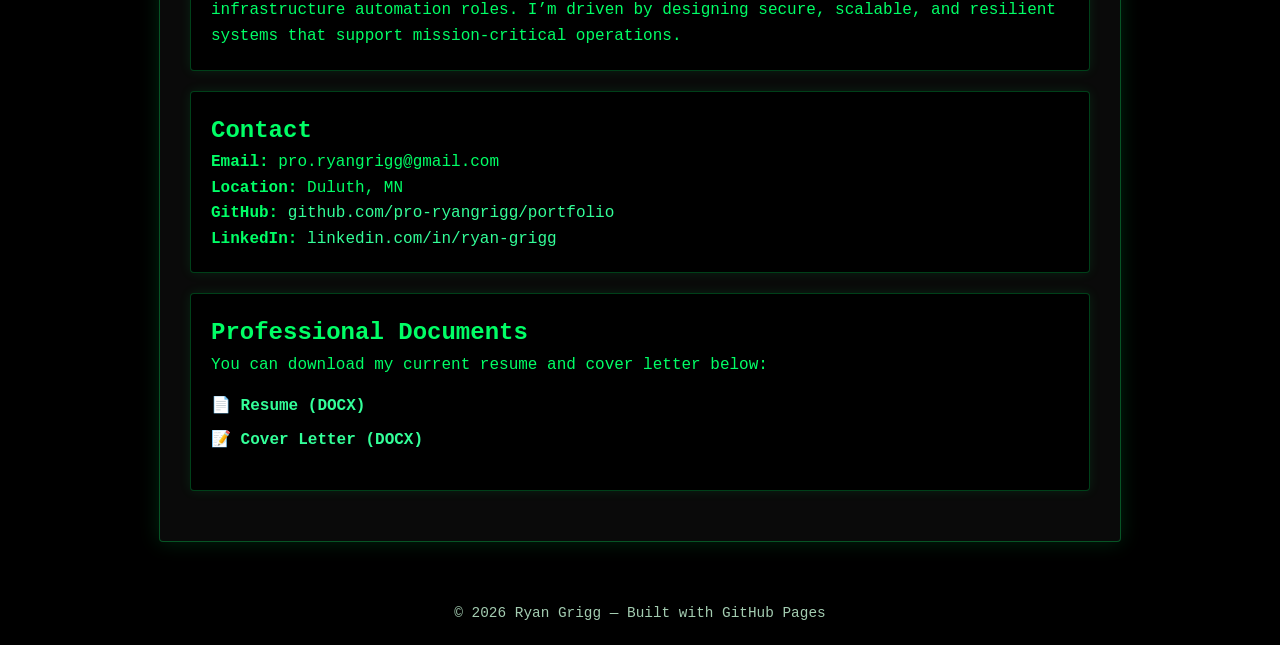
==== commit 155cdf79: "Update index.html Upgraded starfield" ====
--- a/index.html
+++ b/index.html
@@ -249,7 +249,7 @@
 <footer>
     <p>© 2026 Ryan Grigg — Built with GitHub Pages</p>
 </footer>
-
+    
 <script>
 const canvas = document.getElementById("matrix");
 const ctx = canvas.getContext("2d");
@@ -261,57 +261,162 @@
 resize();
 window.onresize = resize;
 
-// Star settings
-const starCount = 150;
-const stars = [];
-
-for (let i = 0; i < starCount; i++) {
-    stars.push({
-        x: Math.random() * canvas.width,
-        y: Math.random() * canvas.height,
-        size: Math.random() * 1.8 + 0.3,
-        pulseSpeed: Math.random() * 0.02 + 0.005,
-        baseAlpha: Math.random() * 0.4 + 0.3,
-        alphaOffset: Math.random() * Math.PI * 2,
-        driftX: (Math.random() - 0.5) * 0.05,
-        driftY: (Math.random() - 0.5) * 0.05
-    });
-}
-
+// ----------------------------
+// STARFIELD LAYERS
+// ----------------------------
+const layer1 = []; // foreground stars
+const layer2 = []; // deep parallax stars
+
+function createStars(arr, count, speedScale) {
+    for (let i = 0; i < count; i++) {
+        arr.push({
+            x: Math.random() * canvas.width,
+            y: Math.random() * canvas.height,
+            size: Math.random() * 1.6 + 0.3,
+            alphaBase: Math.random() * 0.4 + 0.3,
+            pulseSpeed: Math.random() * 0.02 + 0.005,
+            pulseOffset: Math.random() * Math.PI * 2,
+            driftX: (Math.random() - 0.5) * 0.03 * speedScale,
+            driftY: (Math.random() - 0.5) * 0.03 * speedScale
+        });
+    }
+}
+
+createStars(layer1, 120, 1.0);
+createStars(layer2, 80, 0.4);
+
+// ----------------------------
+// CAMERA PAN
+// ----------------------------
+let camX = 0;
+let camY = 0;
+let camAngle = 0;
+let camSpeed = 0.0005;
+
+// ----------------------------
+// ALIEN CRAFT EASTER EGGS
+// ----------------------------
+const crafts = [];
+
+function spawnCraft() {
+    // Very rare spawn
+    if (Math.random() < 0.002) {
+        crafts.push({
+            x: Math.random() * canvas.width,
+            y: Math.random() * canvas.height * 0.5,
+            size: 6,
+            alpha: 0,
+            phase: "beamIn",
+            timer: 0,
+            vx: (Math.random() - 0.5) * 0.4,
+            vy: (Math.random() - 0.5) * 0.4
+        });
+    }
+}
+
+function updateCraft(c) {
+    if (c.phase === "beamIn") {
+        c.alpha += 0.01;
+        if (c.alpha >= 0.8) c.phase = "move";
+    }
+
+    if (c.phase === "move") {
+        c.x += c.vx;
+        c.y += c.vy;
+        c.timer++;
+
+        if (c.timer > 300) c.phase = "beamOut";
+    }
+
+    if (c.phase === "beamOut") {
+        c.alpha -= 0.01;
+        if (c.alpha <= 0) c.dead = true;
+    }
+
+    // Wrap edges
+    if (c.x < 0) c.x = canvas.width;
+    if (c.x > canvas.width) c.x = 0;
+    if (c.y < 0) c.y = canvas.height;
+    if (c.y > canvas.height) c.y = 0;
+}
+
+function drawCraft(c) {
+    ctx.save();
+    ctx.globalAlpha = c.alpha;
+
+    // Simple subtle craft shape (tiny glowing triangle)
+    ctx.fillStyle = "#00ff66";
+    ctx.beginPath();
+    ctx.moveTo(c.x, c.y - c.size);
+    ctx.lineTo(c.x - c.size * 0.6, c.y + c.size);
+    ctx.lineTo(c.x + c.size * 0.6, c.y + c.size);
+    ctx.closePath();
+    ctx.fill();
+
+    ctx.restore();
+}
+
+// ----------------------------
+// DRAW LOOP
+// ----------------------------
 let time = 0;
 
-function drawStars() {
-    ctx.fillStyle = "rgba(0, 0, 0, 0.25)";
-    ctx.fillRect(0, 0, canvas.width, canvas.height);
-
-    stars.forEach(s => {
-        // Pulse effect
-        const pulse = Math.sin(time * s.pulseSpeed + s.alphaOffset) * 0.5 + 0.5;
-        const alpha = s.baseAlpha + pulse * 0.3;
-
-        ctx.fillStyle = `rgba(0, 255, 100, ${alpha})`;
+function drawStars(arr, parallax) {
+    arr.forEach(s => {
+        // Pulsing
+        const pulse = Math.sin(time * s.pulseSpeed + s.pulseOffset) * 0.5 + 0.5;
+        const alpha = s.alphaBase + pulse * 0.3;
+
+        ctx.fillStyle = `rgba(0,255,100,${alpha})`;
+
+        // Apply camera pan
+        const px = s.x + camX * parallax;
+        const py = s.y + camY * parallax;
+
         ctx.beginPath();
-        ctx.arc(s.x, s.y, s.size, 0, Math.PI * 2);
+        ctx.arc(px, py, s.size, 0, Math.PI * 2);
         ctx.fill();
 
-        // Drift motion
+        // Drift
         s.x += s.driftX;
         s.y += s.driftY;
 
-        // Wrap edges
+        // Wrap
         if (s.x < 0) s.x = canvas.width;
         if (s.x > canvas.width) s.x = 0;
         if (s.y < 0) s.y = canvas.height;
         if (s.y > canvas.height) s.y = 0;
     });
+}
+
+function animate() {
+    ctx.fillStyle = "rgba(0,0,0,0.25)";
+    ctx.fillRect(0, 0, canvas.width, canvas.height);
+
+    // Camera pan (slow drifting)
+    camAngle += camSpeed;
+    camX = Math.cos(camAngle) * 20;
+    camY = Math.sin(camAngle) * 20;
+
+    // Draw parallax layers
+    drawStars(layer2, 0.3);
+    drawStars(layer1, 1.0);
+
+    // Alien crafts
+    spawnCraft();
+    crafts.forEach(c => updateCraft(c));
+    crafts.forEach(c => drawCraft(c));
+    for (let i = crafts.length - 1; i >= 0; i--) {
+        if (crafts[i].dead) crafts.splice(i, 1);
+    }
 
     time += 1;
-    requestAnimationFrame(drawStars);
-}
-
-drawStars();
+    requestAnimationFrame(animate);
+}
+
+animate();
 </script>
-    
+
     
 </body>
 </html>
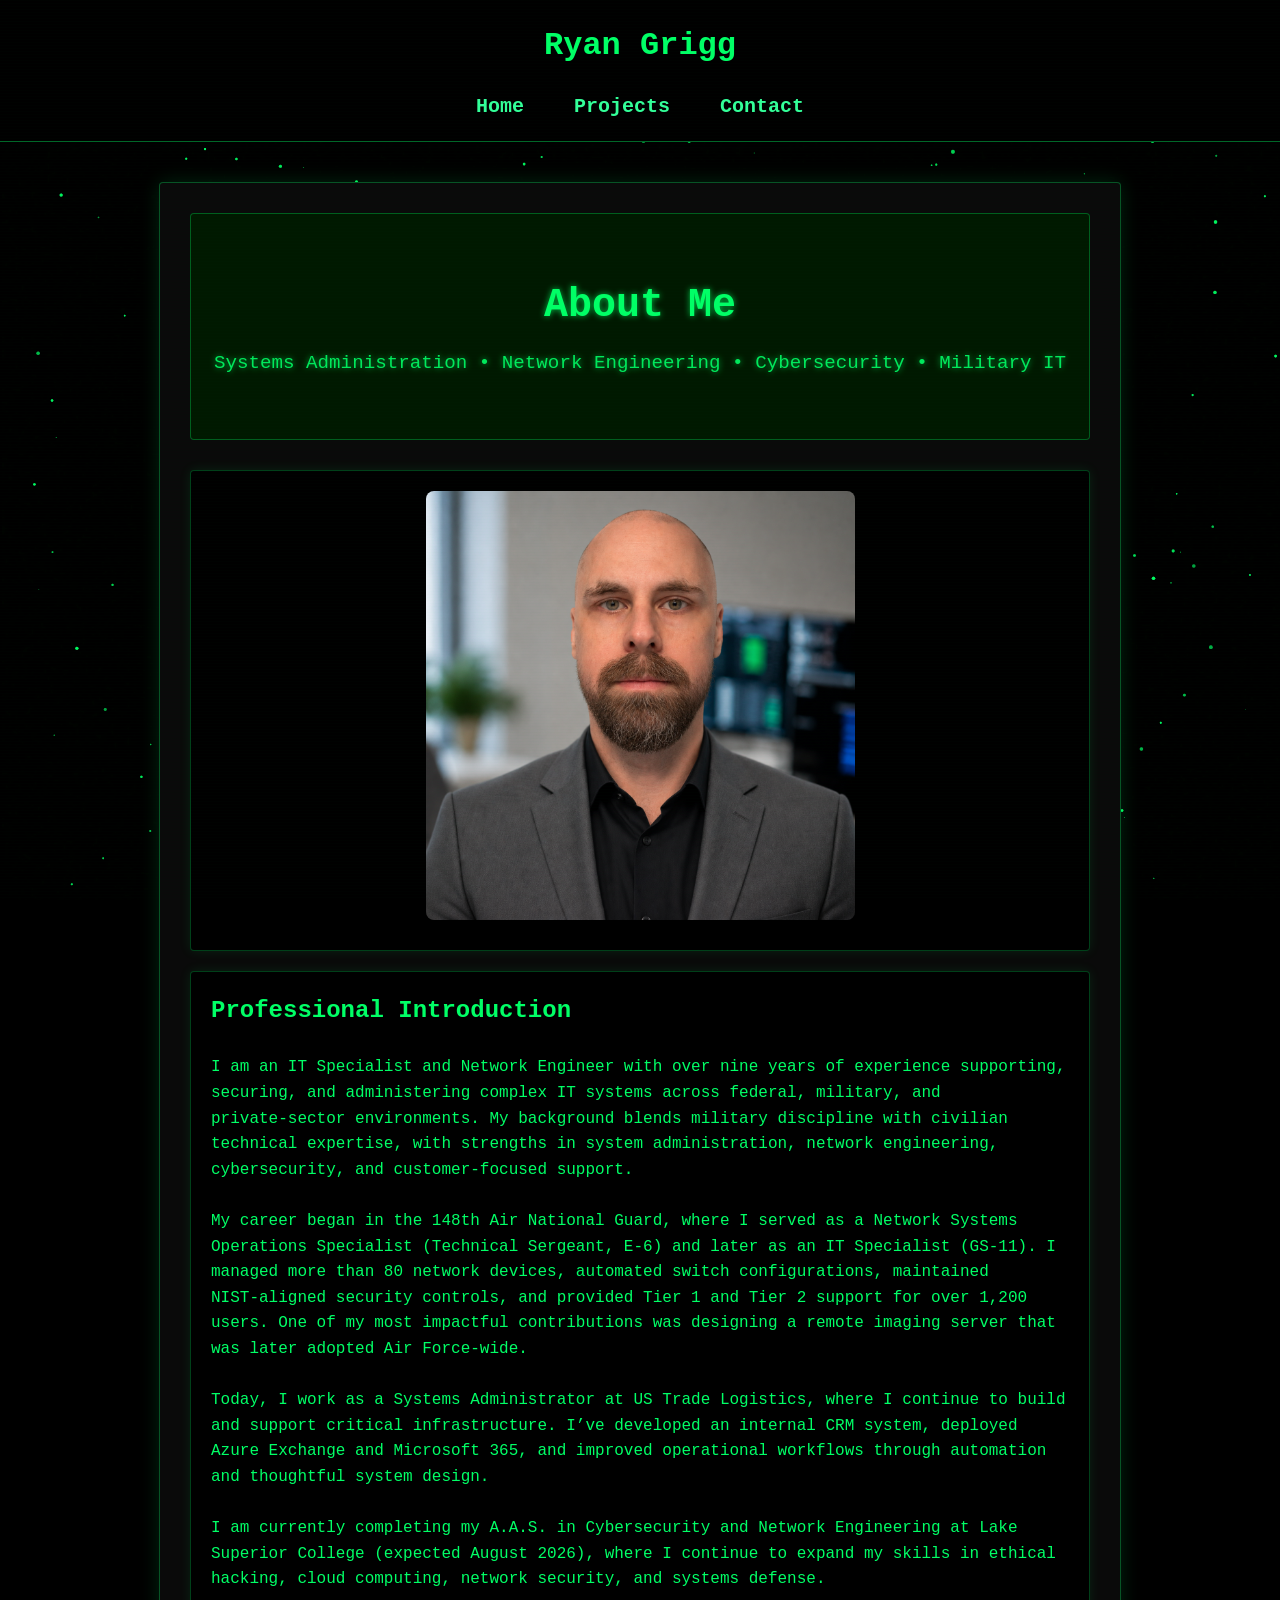
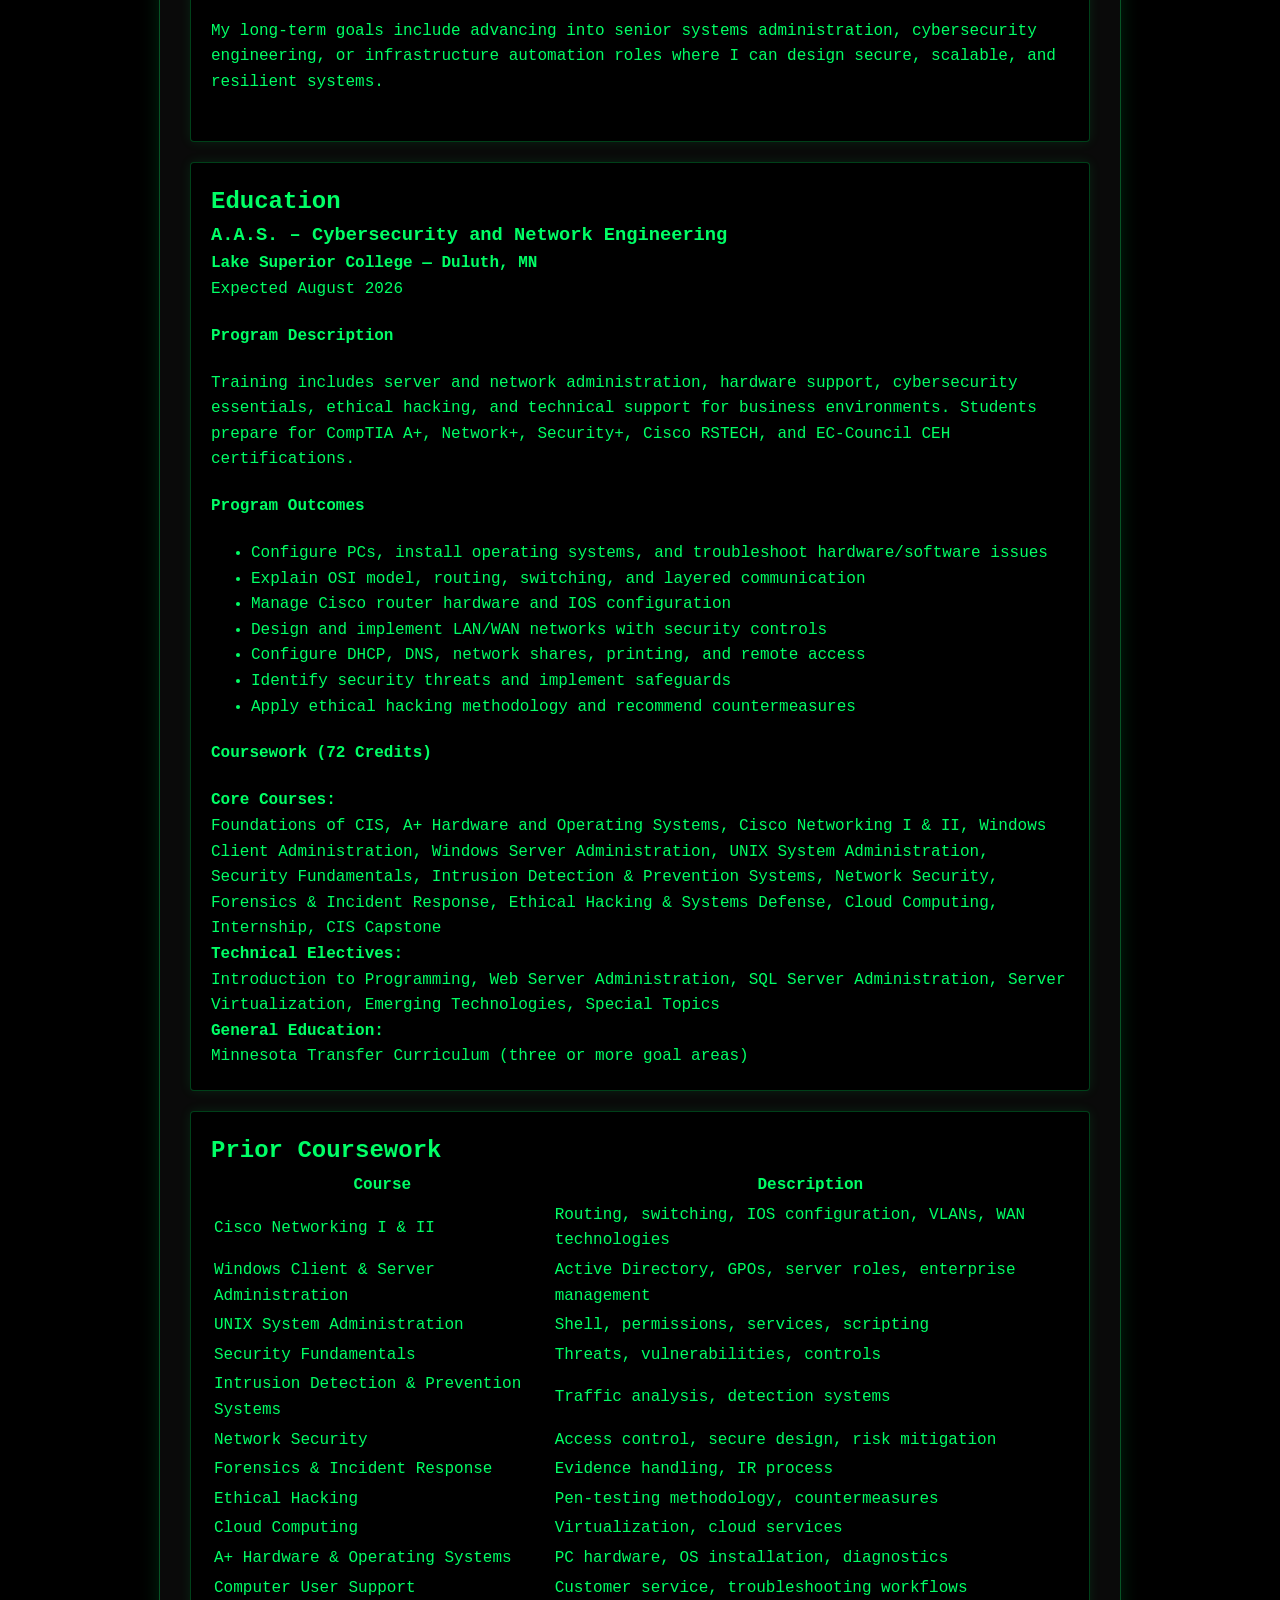
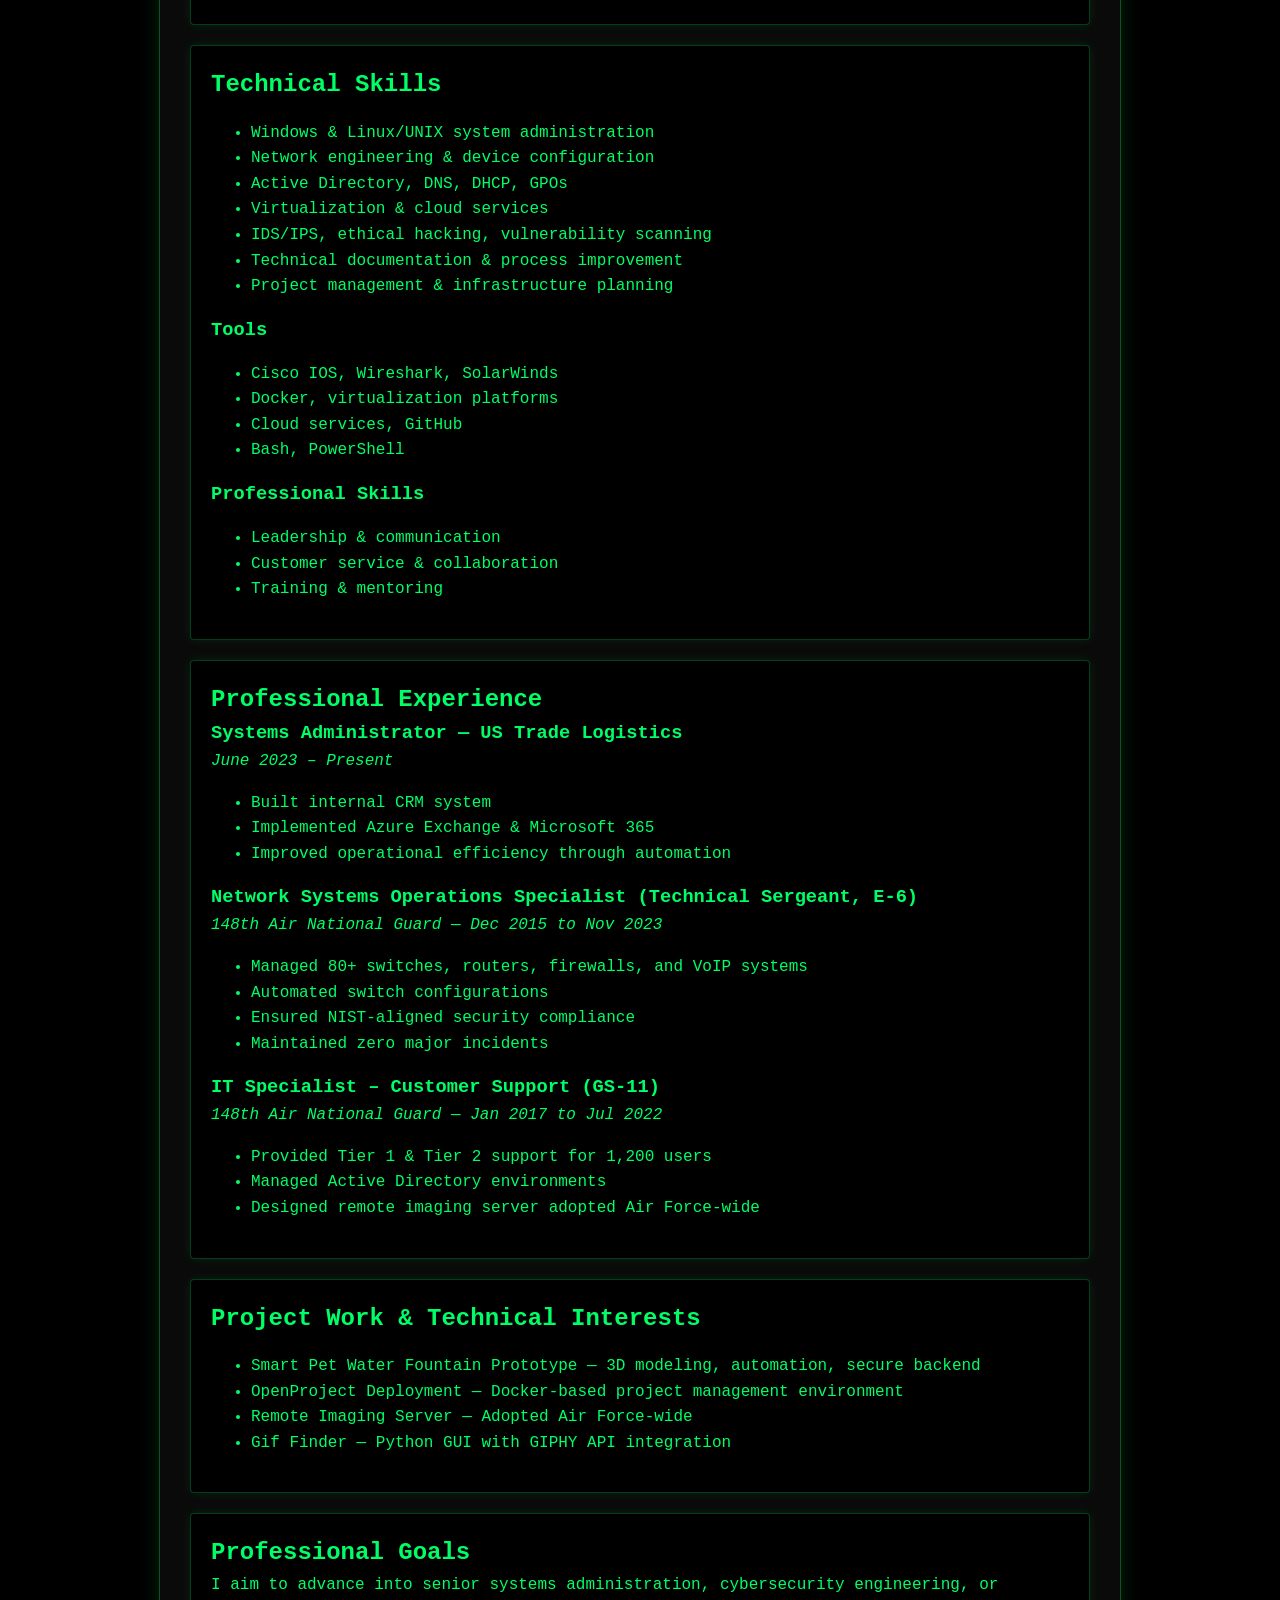
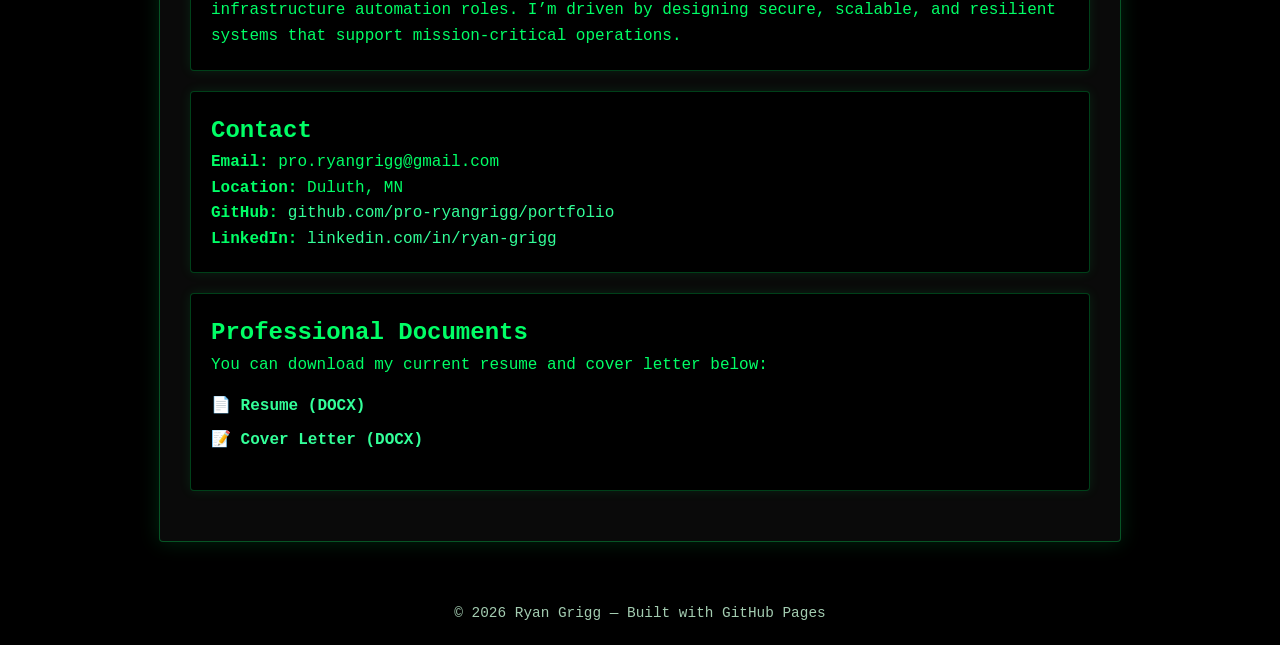
==== commit 8149b37c: "Update index.html Super starfield script" ====
--- a/index.html
+++ b/index.html
@@ -264,8 +264,8 @@
 // ----------------------------
 // STARFIELD LAYERS
 // ----------------------------
-const layer1 = []; // foreground stars
-const layer2 = []; // deep parallax stars
+const fgStars = [];
+const bgStars = [];
 
 function createStars(arr, count, speedScale) {
     for (let i = 0; i < count; i++) {
@@ -282,8 +282,8 @@
     }
 }
 
-createStars(layer1, 120, 1.0);
-createStars(layer2, 80, 0.4);
+createStars(fgStars, 120, 1.0);
+createStars(bgStars, 80, 0.4);
 
 // ----------------------------
 // CAMERA PAN
@@ -294,22 +294,85 @@
 let camSpeed = 0.0005;
 
 // ----------------------------
-// ALIEN CRAFT EASTER EGGS
-// ----------------------------
-const crafts = [];
-
-function spawnCraft() {
-    // Very rare spawn
+// SHOOTING STARS
+// ----------------------------
+const shootingStars = [];
+
+function spawnShootingStar() {
     if (Math.random() < 0.002) {
-        crafts.push({
+        shootingStars.push({
             x: Math.random() * canvas.width,
             y: Math.random() * canvas.height * 0.5,
-            size: 6,
+            vx: Math.random() * 4 + 2,
+            vy: Math.random() * 1 + 0.5,
+            alpha: 1,
+            size: Math.random() * 2 + 1
+        });
+    }
+}
+
+function updateShootingStar(s) {
+    s.x += s.vx;
+    s.y += s.vy;
+    s.alpha -= 0.01;
+    if (s.alpha <= 0) s.dead = true;
+}
+
+function drawShootingStar(s) {
+    ctx.save();
+    ctx.globalAlpha = s.alpha;
+    ctx.strokeStyle = "#00ff66";
+    ctx.lineWidth = s.size;
+    ctx.beginPath();
+    ctx.moveTo(s.x, s.y);
+    ctx.lineTo(s.x - s.vx * 4, s.y - s.vy * 4);
+    ctx.stroke();
+    ctx.restore();
+}
+
+// ----------------------------
+// NEBULA FOG (Level B)
+// ----------------------------
+const fogCanvas = document.createElement("canvas");
+const fogCtx = fogCanvas.getContext("2d");
+fogCanvas.width = 400;
+fogCanvas.height = 400;
+
+function generateFog() {
+    const img = fogCtx.createImageData(fogCanvas.width, fogCanvas.height);
+    for (let i = 0; i < img.data.length; i += 4) {
+        const v = Math.random() * 80;
+        img.data[i] = 0;
+        img.data[i + 1] = v;
+        img.data[i + 2] = 20;
+        img.data[i + 3] = v * 0.8;
+    }
+    fogCtx.putImageData(img, 0, 0);
+}
+generateFog();
+
+let fogOffsetX = 0;
+let fogOffsetY = 0;
+
+// ----------------------------
+// ALIEN CRAFTS (Saucer + Chevron)
+// ----------------------------
+const crafts = [];
+
+function spawnCraft() {
+    if (Math.random() < 0.002) {
+        const type = Math.random() < 0.6 ? "saucer" : "chevron";
+        crafts.push({
+            type,
+            x: Math.random() * canvas.width,
+            y: Math.random() * canvas.height * 0.5,
+            size: type === "saucer" ? 8 : 10,
             alpha: 0,
             phase: "beamIn",
             timer: 0,
             vx: (Math.random() - 0.5) * 0.4,
-            vy: (Math.random() - 0.5) * 0.4
+            vy: (Math.random() - 0.5) * 0.4,
+            ripple: 0
         });
     }
 }
@@ -317,6 +380,7 @@
 function updateCraft(c) {
     if (c.phase === "beamIn") {
         c.alpha += 0.01;
+        c.ripple += 1.5;
         if (c.alpha >= 0.8) c.phase = "move";
     }
 
@@ -330,28 +394,51 @@
 
     if (c.phase === "beamOut") {
         c.alpha -= 0.01;
+        c.ripple += 1.5;
         if (c.alpha <= 0) c.dead = true;
     }
 
-    // Wrap edges
     if (c.x < 0) c.x = canvas.width;
     if (c.x > canvas.width) c.x = 0;
     if (c.y < 0) c.y = canvas.height;
     if (c.y > canvas.height) c.y = 0;
 }
 
+function drawRipple(c) {
+    if (c.ripple > 0 && c.ripple < 80) {
+        ctx.save();
+        ctx.strokeStyle = `rgba(0,255,100,${0.4 - c.ripple / 80})`;
+        ctx.lineWidth = 1;
+        ctx.beginPath();
+        ctx.arc(c.x, c.y, c.ripple, 0, Math.PI * 2);
+        ctx.stroke();
+        ctx.restore();
+    }
+}
+
 function drawCraft(c) {
     ctx.save();
     ctx.globalAlpha = c.alpha;
-
-    // Simple subtle craft shape (tiny glowing triangle)
     ctx.fillStyle = "#00ff66";
-    ctx.beginPath();
-    ctx.moveTo(c.x, c.y - c.size);
-    ctx.lineTo(c.x - c.size * 0.6, c.y + c.size);
-    ctx.lineTo(c.x + c.size * 0.6, c.y + c.size);
-    ctx.closePath();
-    ctx.fill();
+
+    if (c.type === "saucer") {
+        ctx.beginPath();
+        ctx.ellipse(c.x, c.y, c.size, c.size * 0.4, 0, 0, Math.PI * 2);
+        ctx.fill();
+
+        ctx.beginPath();
+        ctx.arc(c.x, c.y - c.size * 0.3, c.size * 0.4, 0, Math.PI * 2);
+        ctx.fill();
+    }
+
+    if (c.type === "chevron") {
+        ctx.beginPath();
+        ctx.moveTo(c.x, c.y - c.size);
+        ctx.lineTo(c.x - c.size, c.y + c.size);
+        ctx.lineTo(c.x + c.size, c.y + c.size);
+        ctx.closePath();
+        ctx.fill();
+    }
 
     ctx.restore();
 }
@@ -363,13 +450,11 @@
 
 function drawStars(arr, parallax) {
     arr.forEach(s => {
-        // Pulsing
         const pulse = Math.sin(time * s.pulseSpeed + s.pulseOffset) * 0.5 + 0.5;
         const alpha = s.alphaBase + pulse * 0.3;
 
         ctx.fillStyle = `rgba(0,255,100,${alpha})`;
 
-        // Apply camera pan
         const px = s.x + camX * parallax;
         const py = s.y + camY * parallax;
 
@@ -377,11 +462,9 @@
         ctx.arc(px, py, s.size, 0, Math.PI * 2);
         ctx.fill();
 
-        // Drift
         s.x += s.driftX;
         s.y += s.driftY;
 
-        // Wrap
         if (s.x < 0) s.x = canvas.width;
         if (s.x > canvas.width) s.x = 0;
         if (s.y < 0) s.y = canvas.height;
@@ -393,18 +476,36 @@
     ctx.fillStyle = "rgba(0,0,0,0.25)";
     ctx.fillRect(0, 0, canvas.width, canvas.height);
 
-    // Camera pan (slow drifting)
     camAngle += camSpeed;
     camX = Math.cos(camAngle) * 20;
     camY = Math.sin(camAngle) * 20;
 
-    // Draw parallax layers
-    drawStars(layer2, 0.3);
-    drawStars(layer1, 1.0);
-
-    // Alien crafts
+    fogOffsetX += 0.02;
+    fogOffsetY += 0.01;
+
+    ctx.globalAlpha = 0.12;
+    ctx.drawImage(
+        fogCanvas,
+        fogOffsetX % fogCanvas.width,
+        fogOffsetY % fogCanvas.height,
+        canvas.width,
+        canvas.height
+    );
+    ctx.globalAlpha = 1;
+
+    drawStars(bgStars, 0.3);
+    drawStars(fgStars, 1.0);
+
+    spawnShootingStar();
+    shootingStars.forEach(s => updateShootingStar(s));
+    shootingStars.forEach(s => drawShootingStar(s));
+    for (let i = shootingStars.length - 1; i >= 0; i--) {
+        if (shootingStars[i].dead) shootingStars.splice(i, 1);
+    }
+
     spawnCraft();
     crafts.forEach(c => updateCraft(c));
+    crafts.forEach(c => drawRipple(c));
     crafts.forEach(c => drawCraft(c));
     for (let i = crafts.length - 1; i >= 0; i--) {
         if (crafts[i].dead) crafts.splice(i, 1);
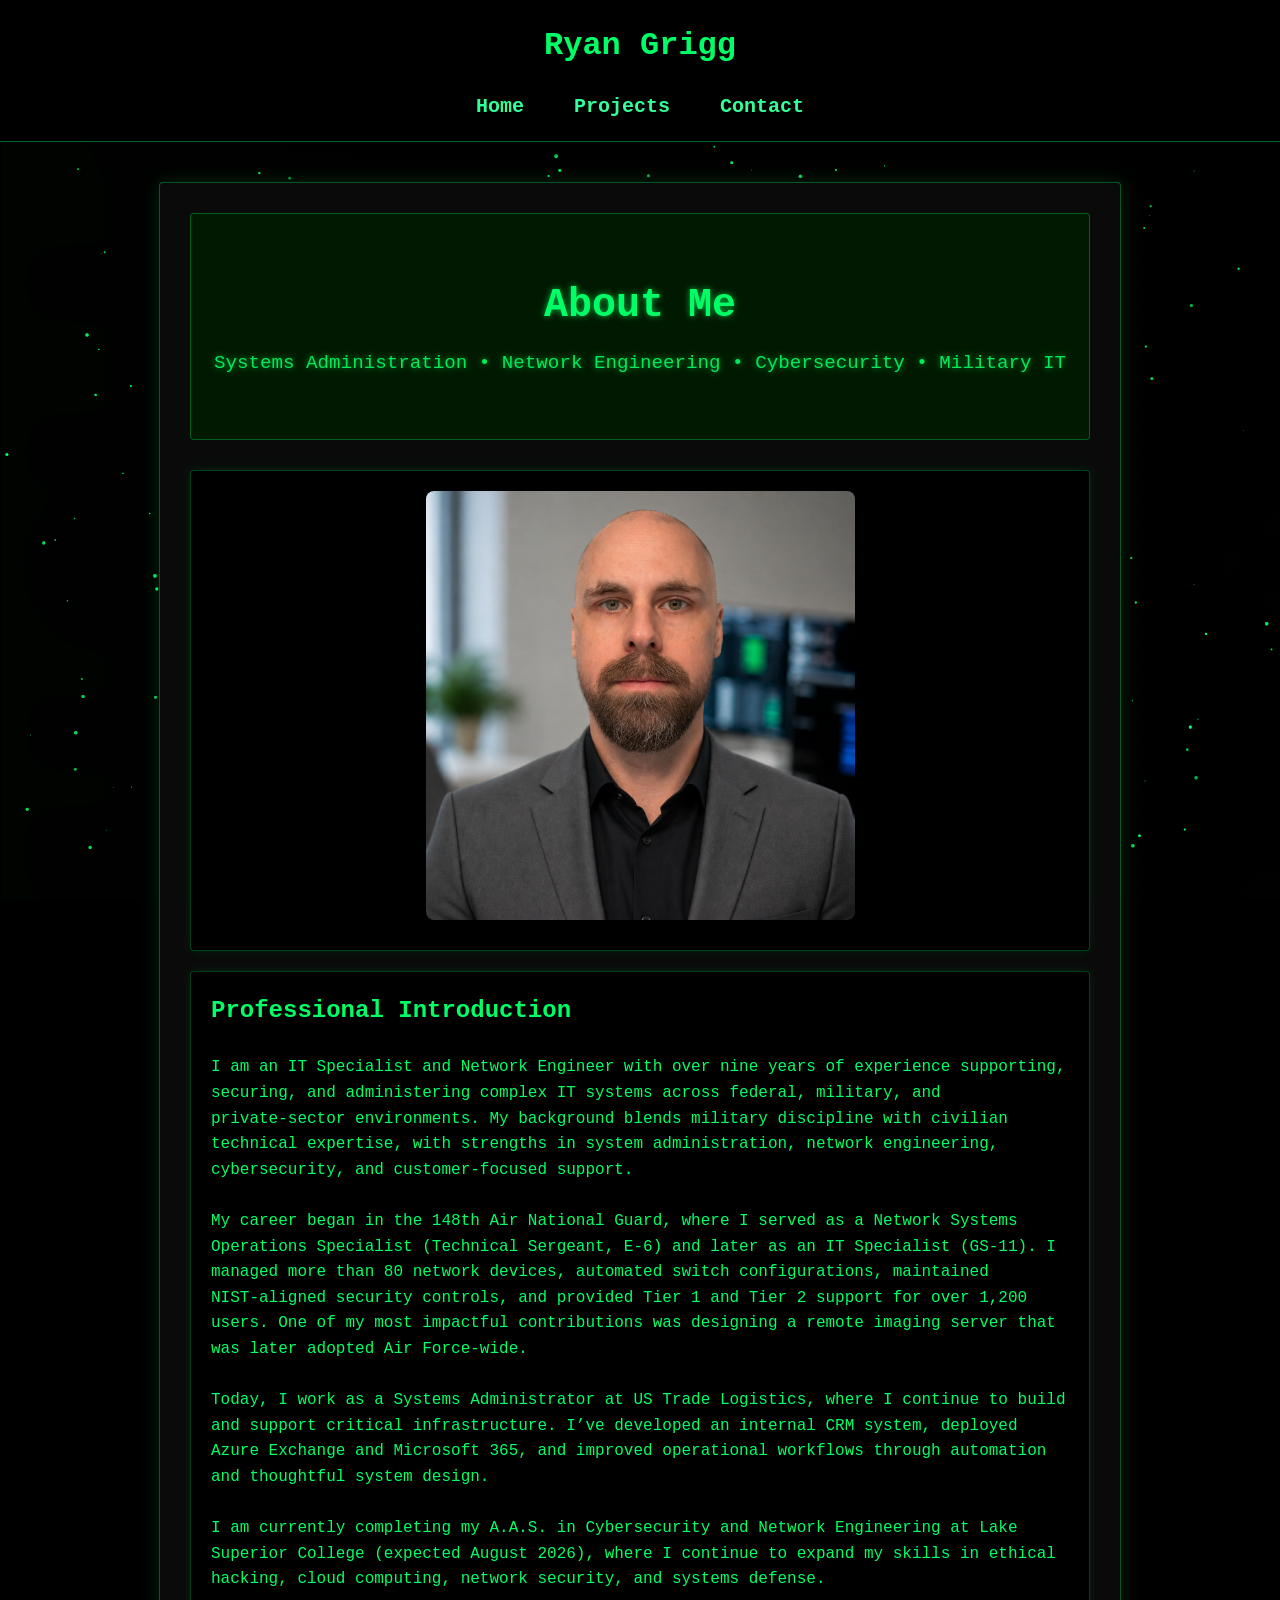
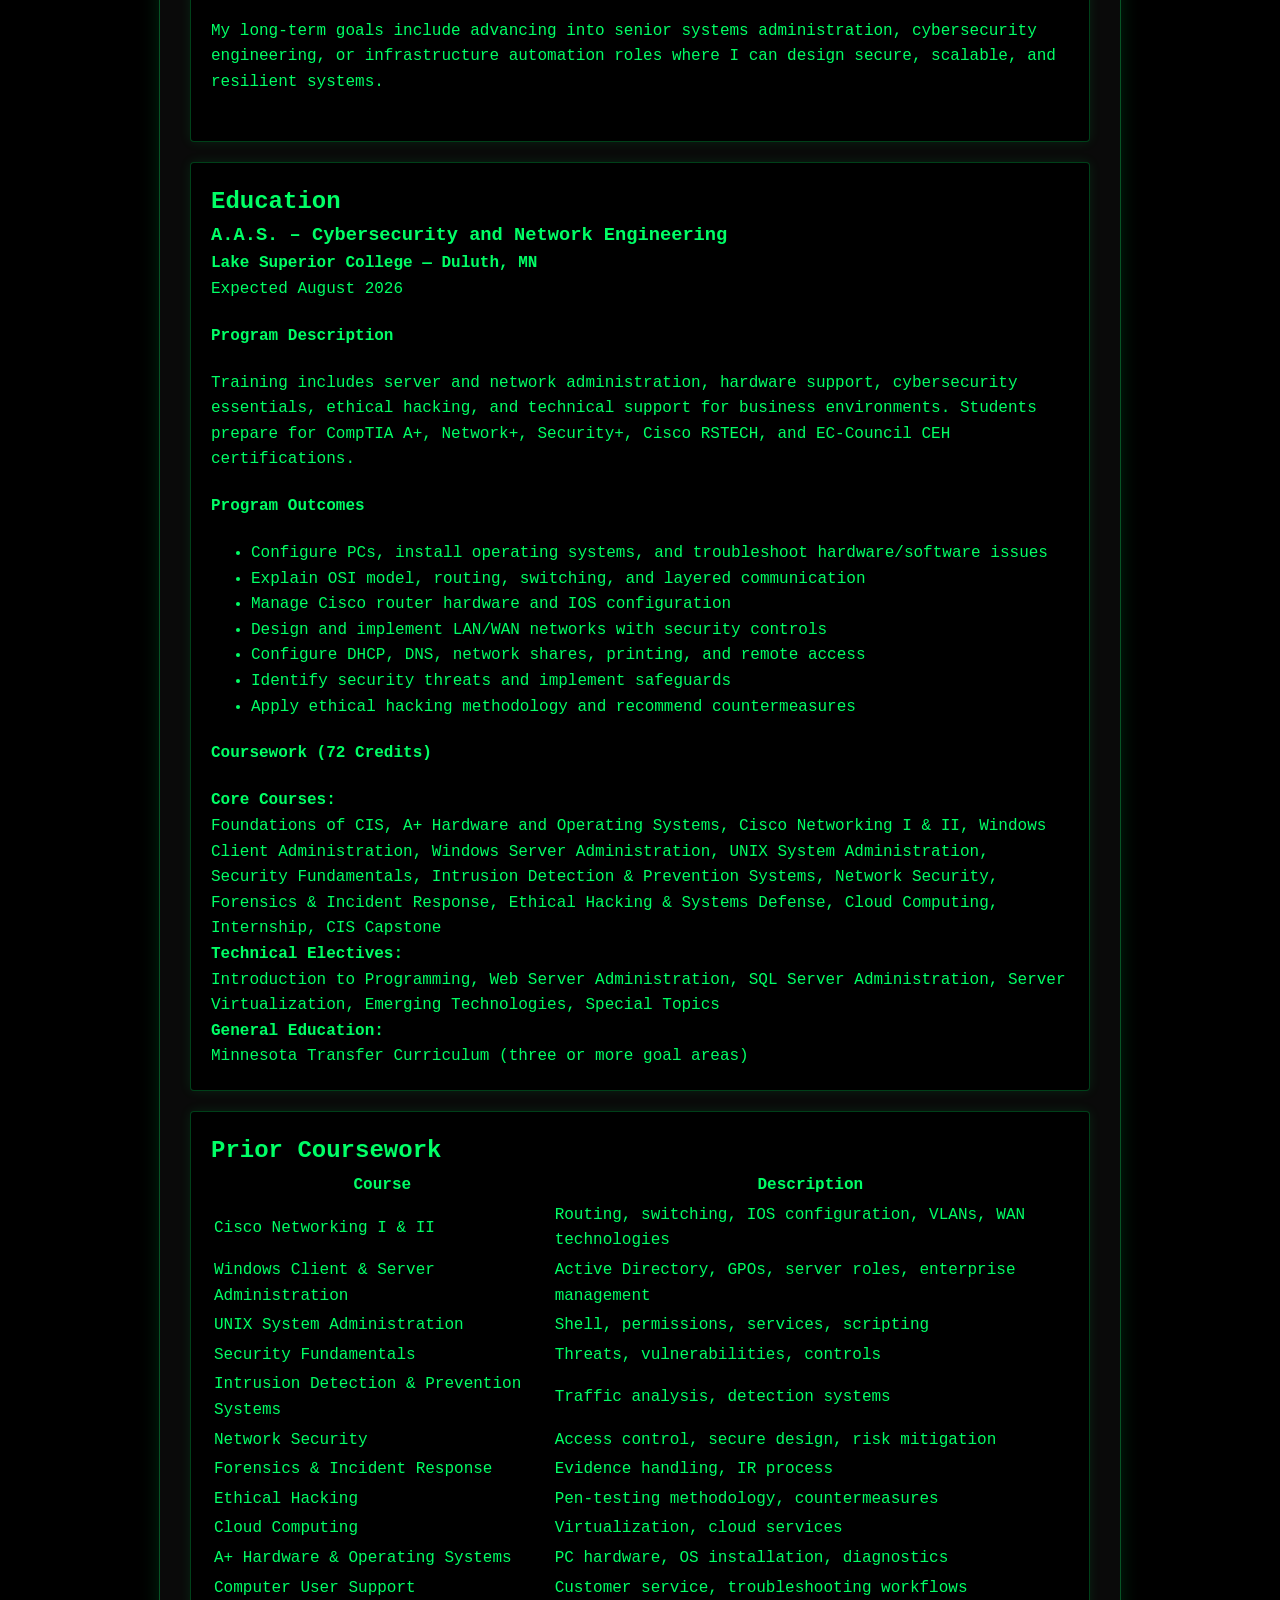
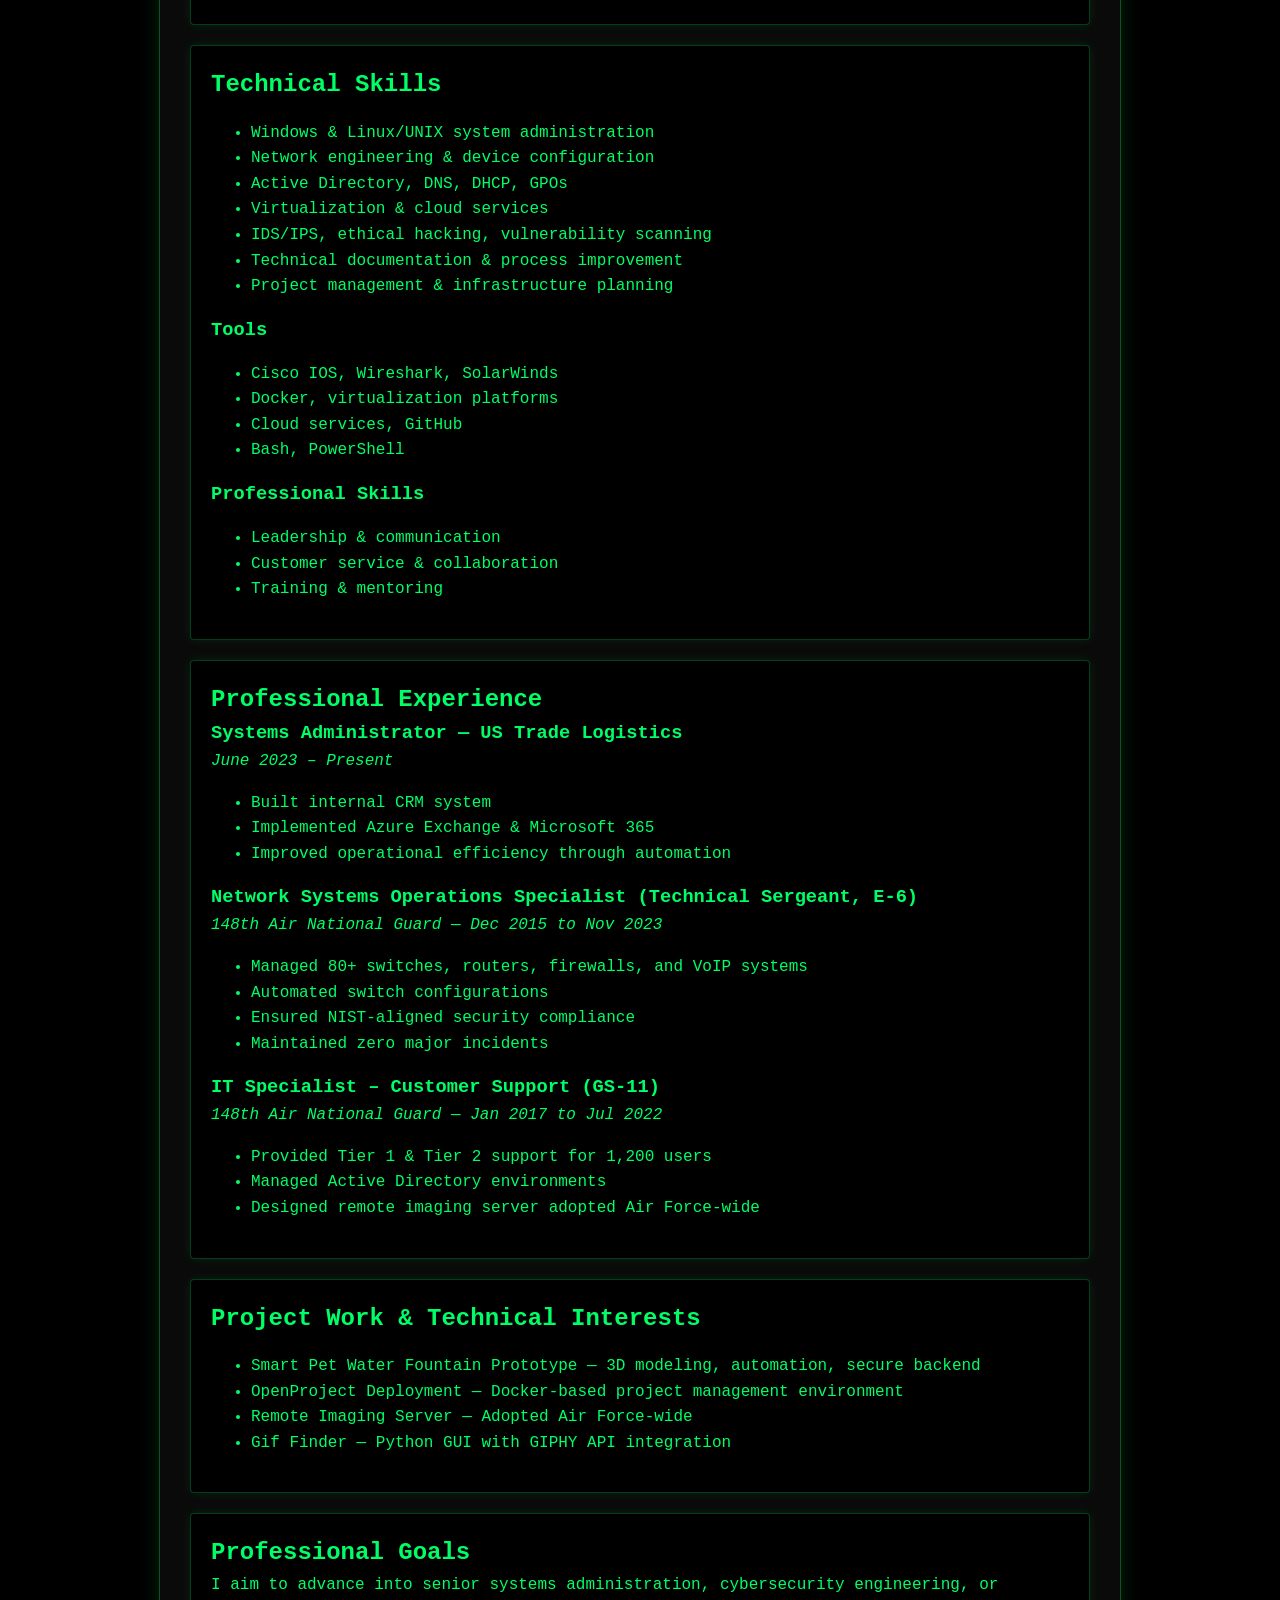
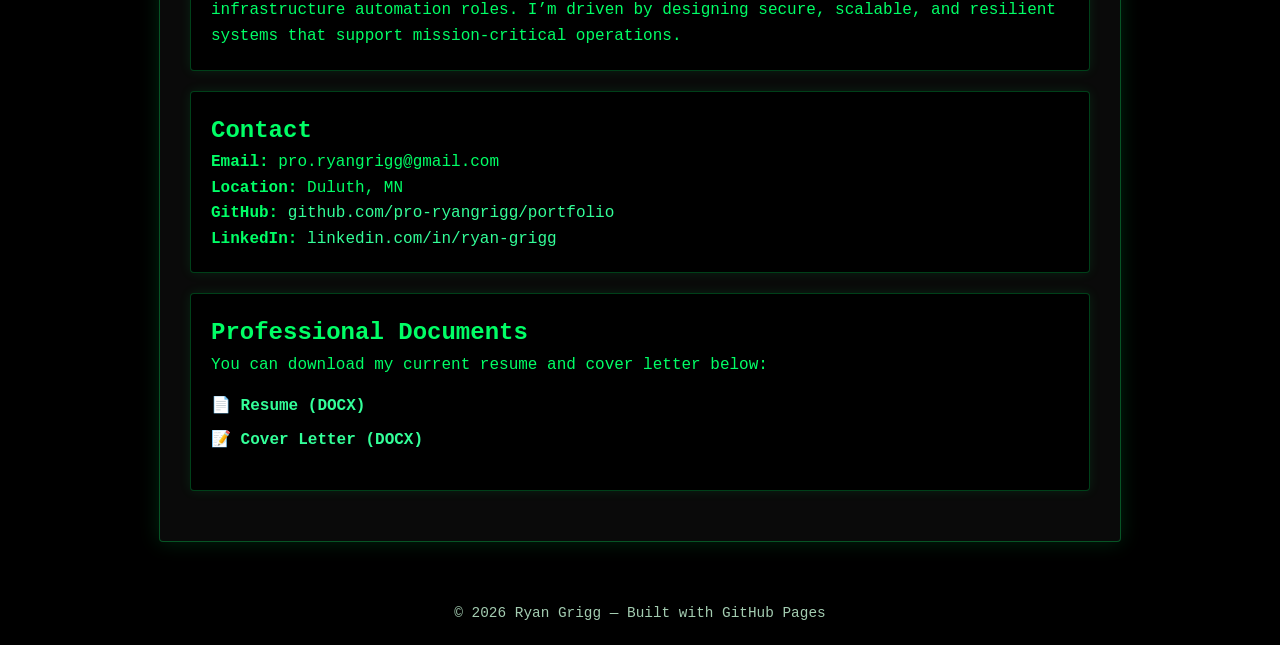
==== commit 630643ef: "Update index.html Fixed nebula" ====
--- a/index.html
+++ b/index.html
@@ -329,30 +329,77 @@
     ctx.stroke();
     ctx.restore();
 }
-
-// ----------------------------
-// NEBULA FOG (Level B)
+// ----------------------------
+// SEAMLESS PERLIN NEBULA (Chunky)
 // ----------------------------
 const fogCanvas = document.createElement("canvas");
 const fogCtx = fogCanvas.getContext("2d");
-fogCanvas.width = 400;
-fogCanvas.height = 400;
-
-function generateFog() {
-    const img = fogCtx.createImageData(fogCanvas.width, fogCanvas.height);
-    for (let i = 0; i < img.data.length; i += 4) {
-        const v = Math.random() * 80;
-        img.data[i] = 0;
-        img.data[i + 1] = v;
-        img.data[i + 2] = 20;
-        img.data[i + 3] = v * 0.8;
-    }
-    fogCtx.putImageData(img, 0, 0);
-}
-generateFog();
+fogCanvas.width = 512;
+fogCanvas.height = 512;
 
 let fogOffsetX = 0;
 let fogOffsetY = 0;
+
+// Perlin noise helpers
+function fade(t) { return t * t * t * (t * (t * 6 - 15) + 10); }
+function lerp(a, b, t) { return a + t * (b - a); }
+
+function perlin(x, y, seed) {
+    const xi = Math.floor(x) & 255;
+    const yi = Math.floor(y) & 255;
+
+    const xf = x - Math.floor(x);
+    const yf = y - Math.floor(y);
+
+    const u = fade(xf);
+    const v = fade(yf);
+
+    const aa = seed[(xi + seed[yi]) & 255];
+    const ab = seed[(xi + seed[yi + 1]) & 255];
+    const ba = seed[(xi + 1 + seed[yi]) & 255];
+    const bb = seed[(xi + 1 + seed[yi + 1]) & 255];
+
+    const x1 = lerp(aa, ba, u);
+    const x2 = lerp(ab, bb, u);
+
+    return lerp(x1, x2, v);
+}
+
+// Generate seamless Perlin texture
+function generateSeamlessFog() {
+    const seed = [];
+    for (let i = 0; i < 256; i++) seed[i] = Math.random() * 2 - 1;
+
+    const img = fogCtx.createImageData(fogCanvas.width, fogCanvas.height);
+
+    for (let y = 0; y < fogCanvas.height; y++) {
+        for (let x = 0; x < fogCanvas.width; x++) {
+
+            // Tileable coordinates
+            const nx = x / fogCanvas.width;
+            const ny = y / fogCanvas.height;
+
+            // Chunky nebula noise
+            const n =
+                perlin(nx * 4, ny * 4, seed) * 0.6 +
+                perlin(nx * 8, ny * 8, seed) * 0.3 +
+                perlin(nx * 16, ny * 16, seed) * 0.1;
+
+            const v = Math.floor((n + 1) * 40); // green intensity
+
+            const i = (y * fogCanvas.width + x) * 4;
+            img.data[i] = 0;
+            img.data[i + 1] = v;
+            img.data[i + 2] = 20;
+            img.data[i + 3] = v * 1.2; // opacity
+        }
+    }
+
+    fogCtx.putImageData(img, 0, 0);
+}
+
+generateSeamlessFog();
+
 
 // ----------------------------
 // ALIEN CRAFTS (Saucer + Chevron)
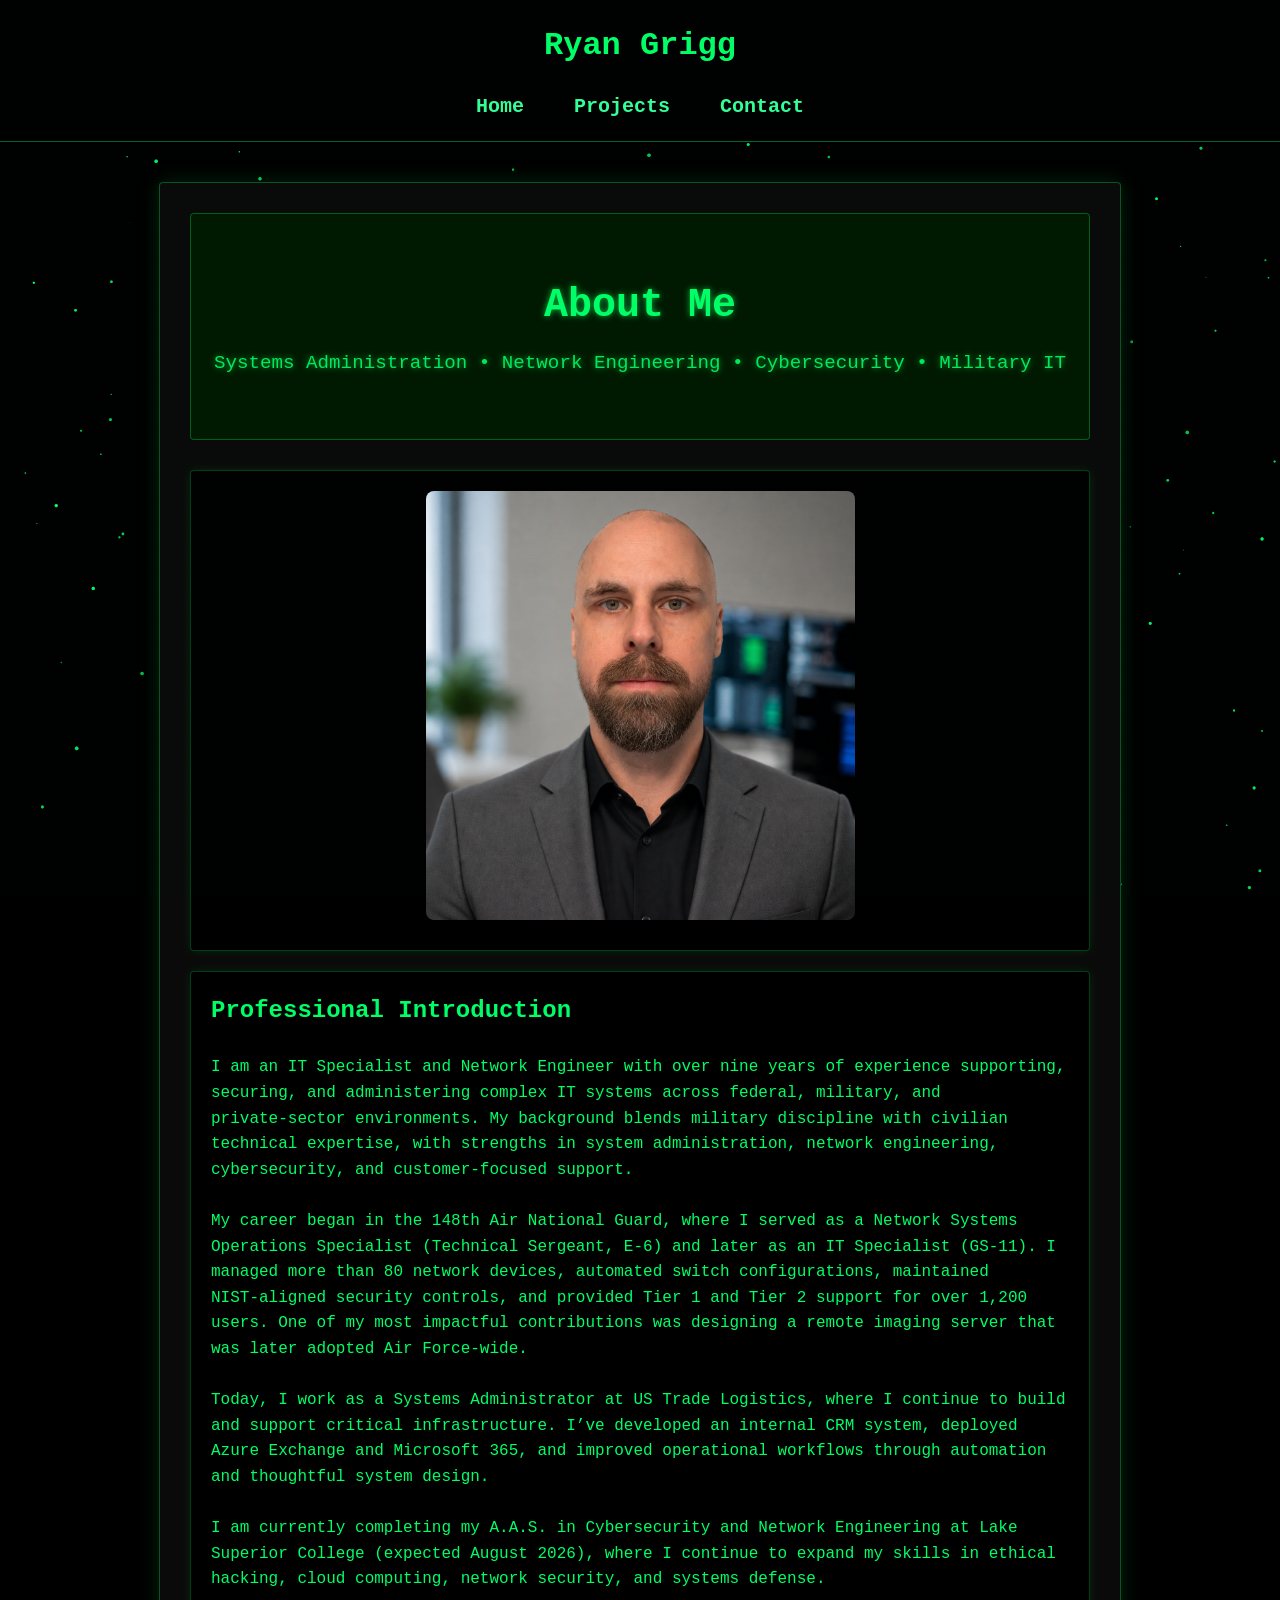
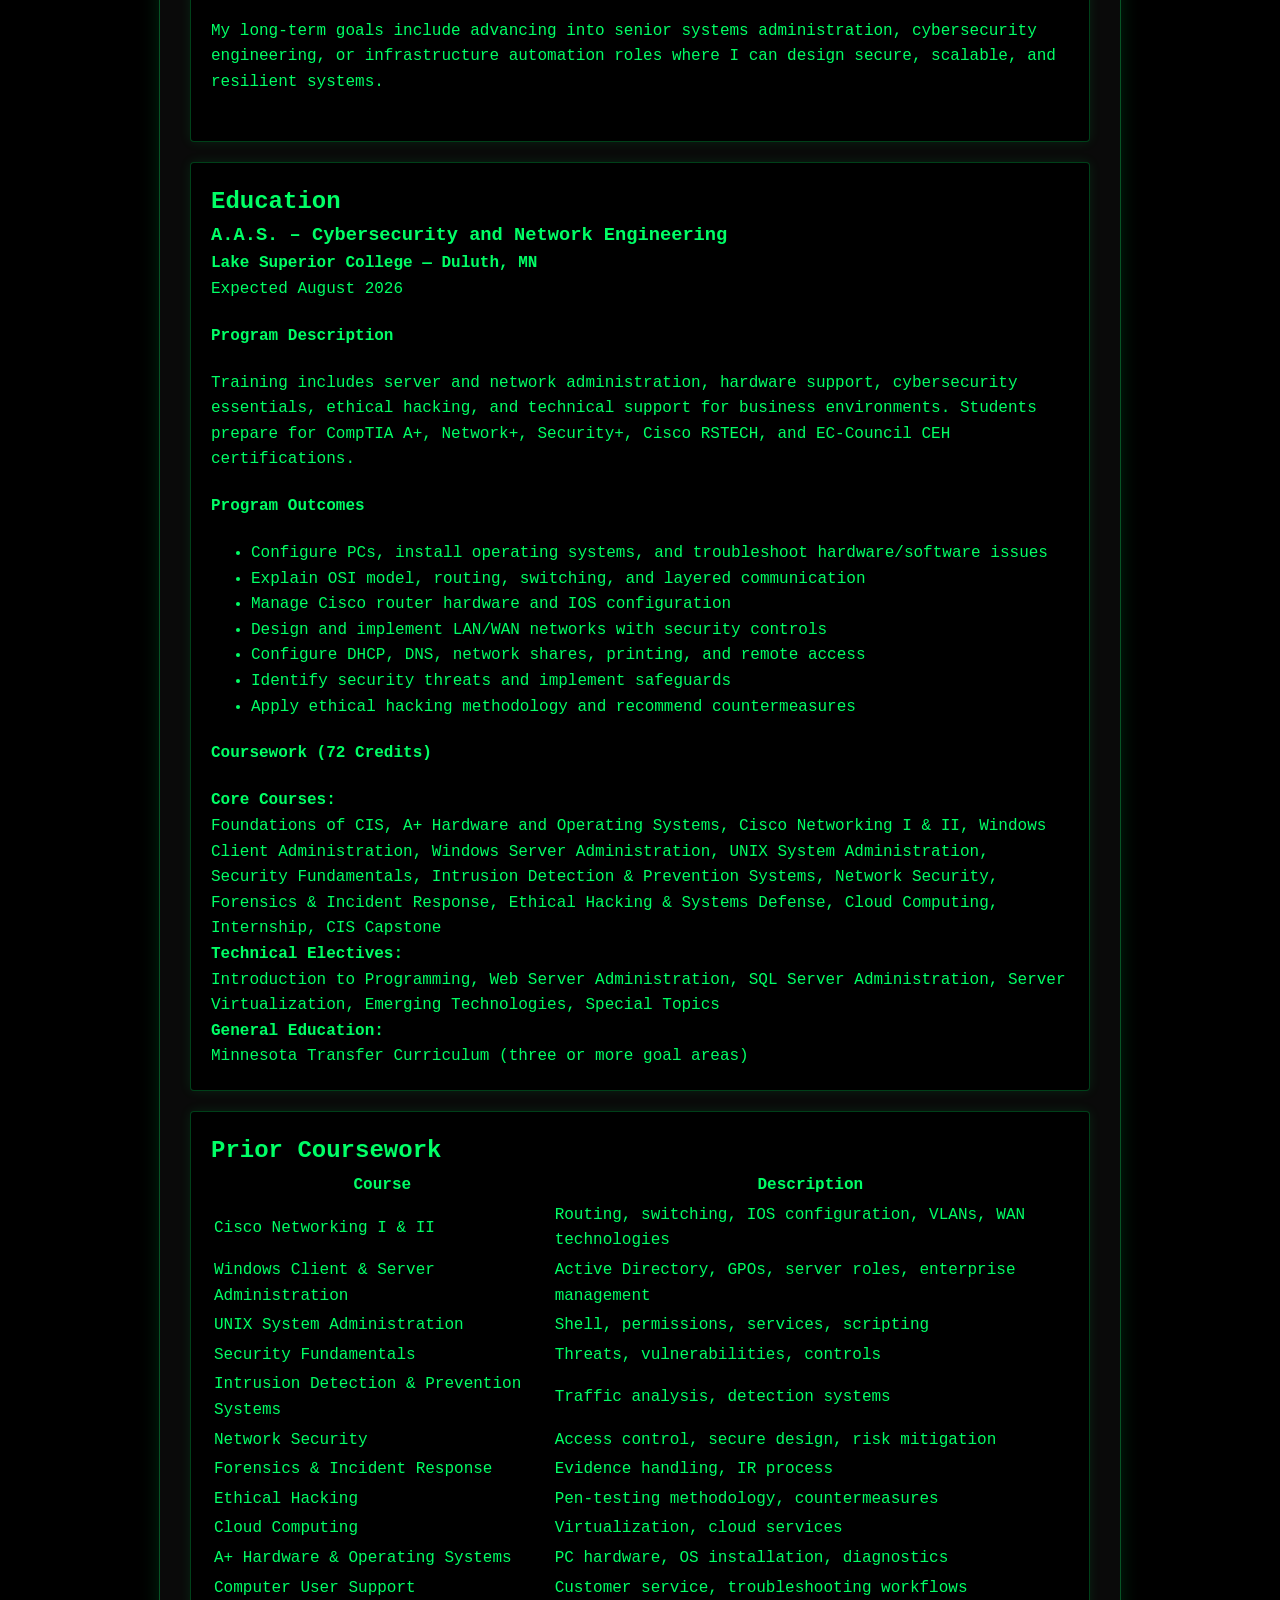
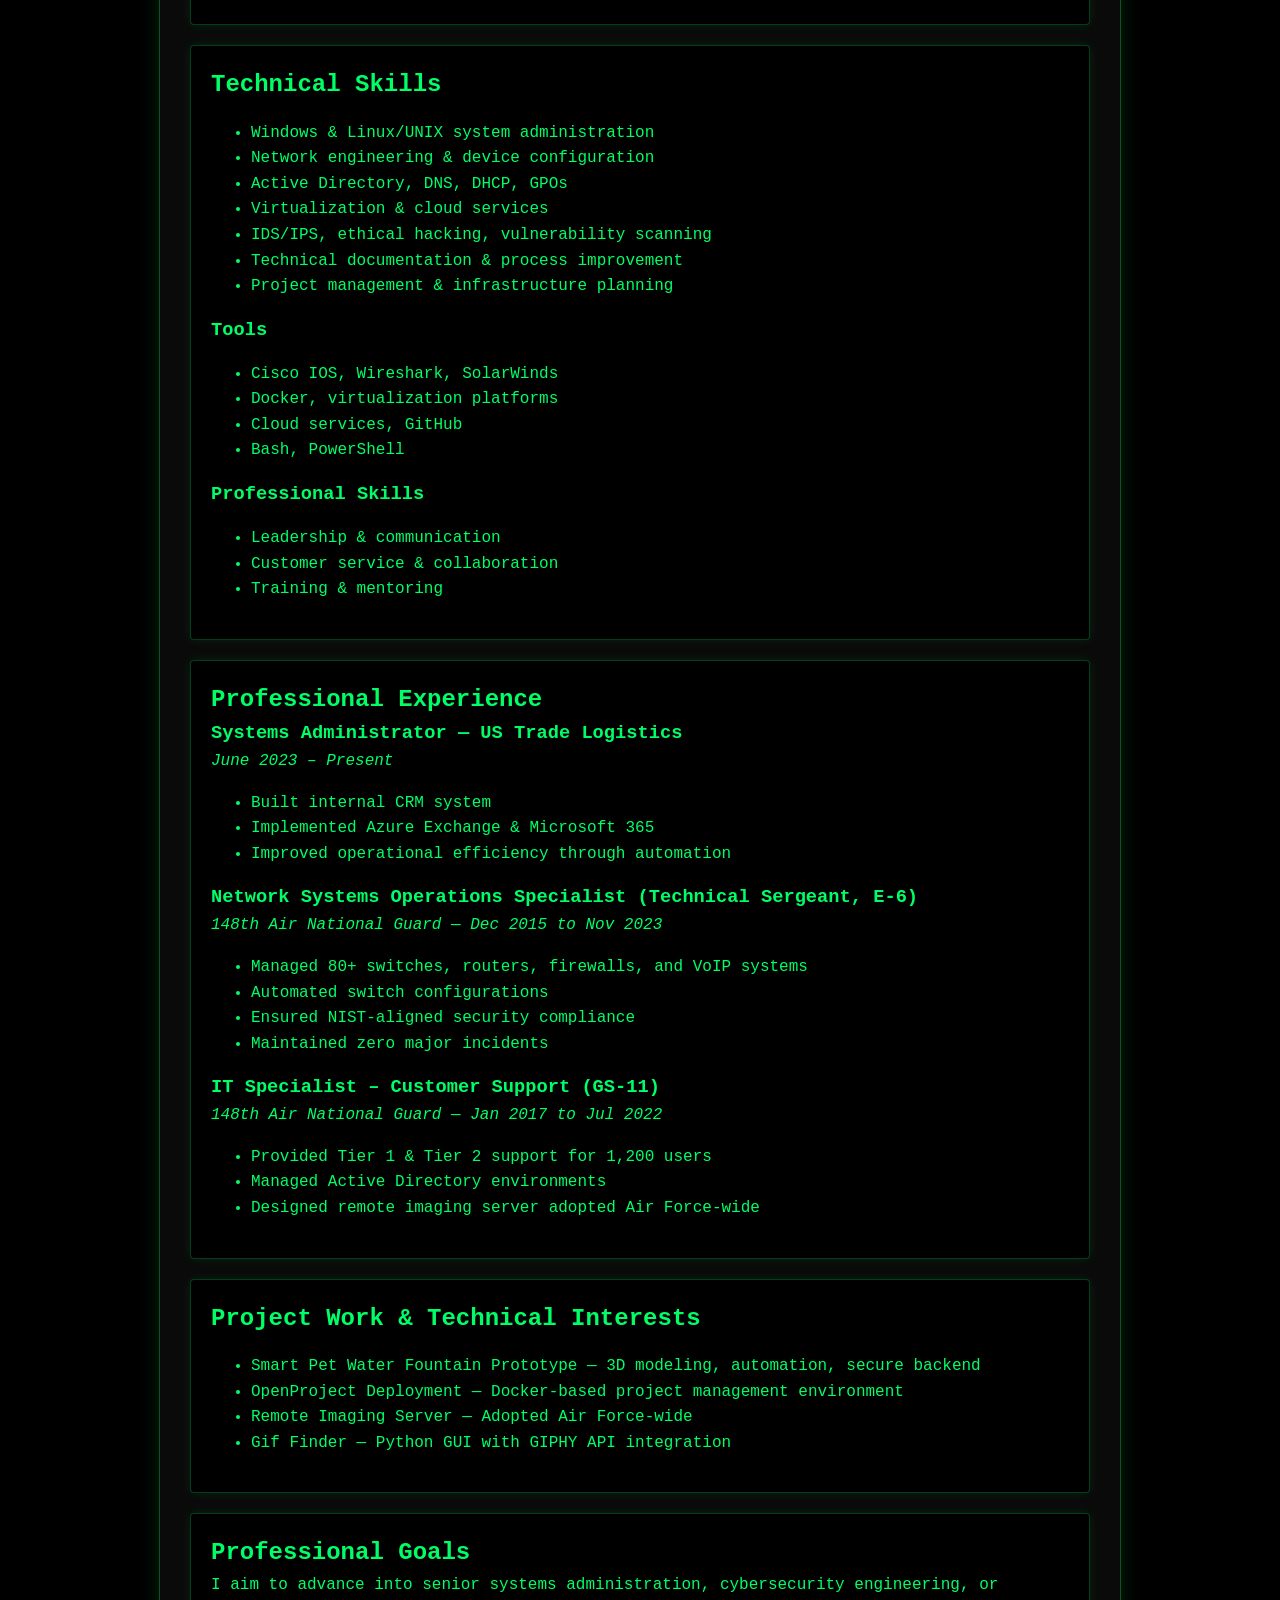
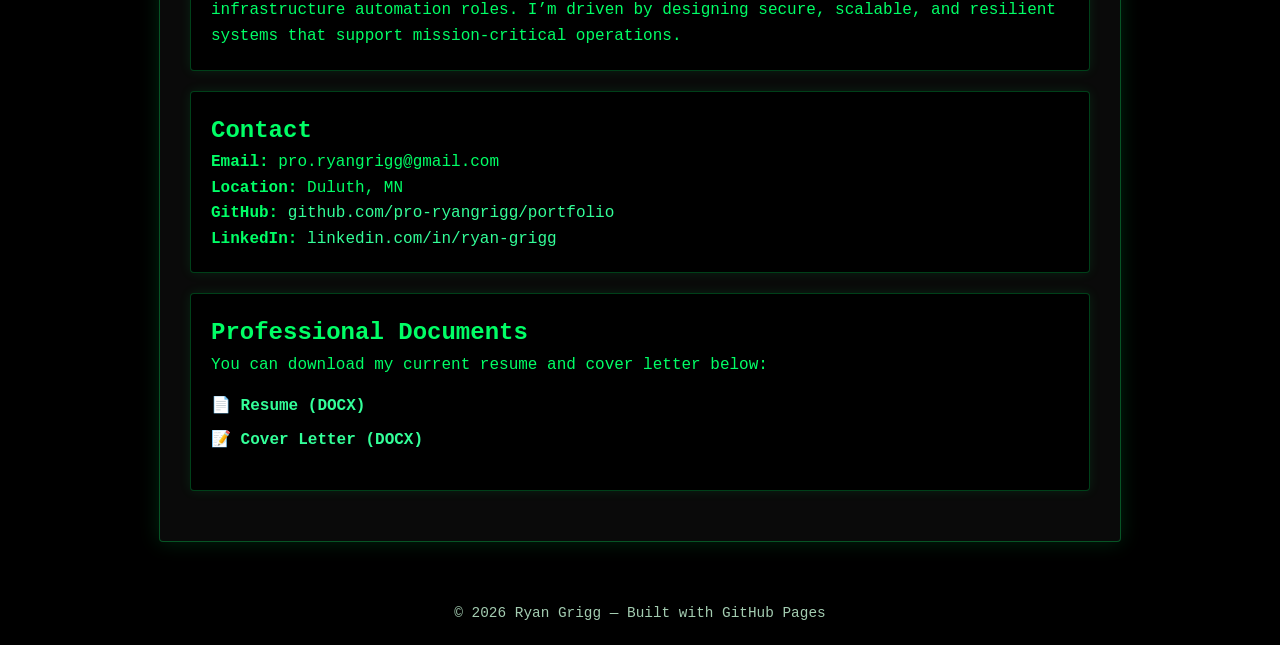
==== commit 12a65644: "Update index.html Fixed the fog" ====
--- a/index.html
+++ b/index.html
@@ -529,15 +529,22 @@
 
     fogOffsetX += 0.02;
     fogOffsetY += 0.01;
-
+    
+    // Draw seamless tiled fog
     ctx.globalAlpha = 0.12;
-    ctx.drawImage(
-        fogCanvas,
-        fogOffsetX % fogCanvas.width,
-        fogOffsetY % fogCanvas.height,
-        canvas.width,
-        canvas.height
-    );
+    
+    const fw = fogCanvas.width;
+    const fh = fogCanvas.height;
+    
+    const startX = -((fogOffsetX % fw + fw) % fw);
+    const startY = -((fogOffsetY % fh + fh) % fh);
+    
+    for (let x = startX; x < canvas.width; x += fw) {
+        for (let y = startY; y < canvas.height; y += fh) {
+            ctx.drawImage(fogCanvas, x, y);
+        }
+    }
+    
     ctx.globalAlpha = 1;
 
     drawStars(bgStars, 0.3);
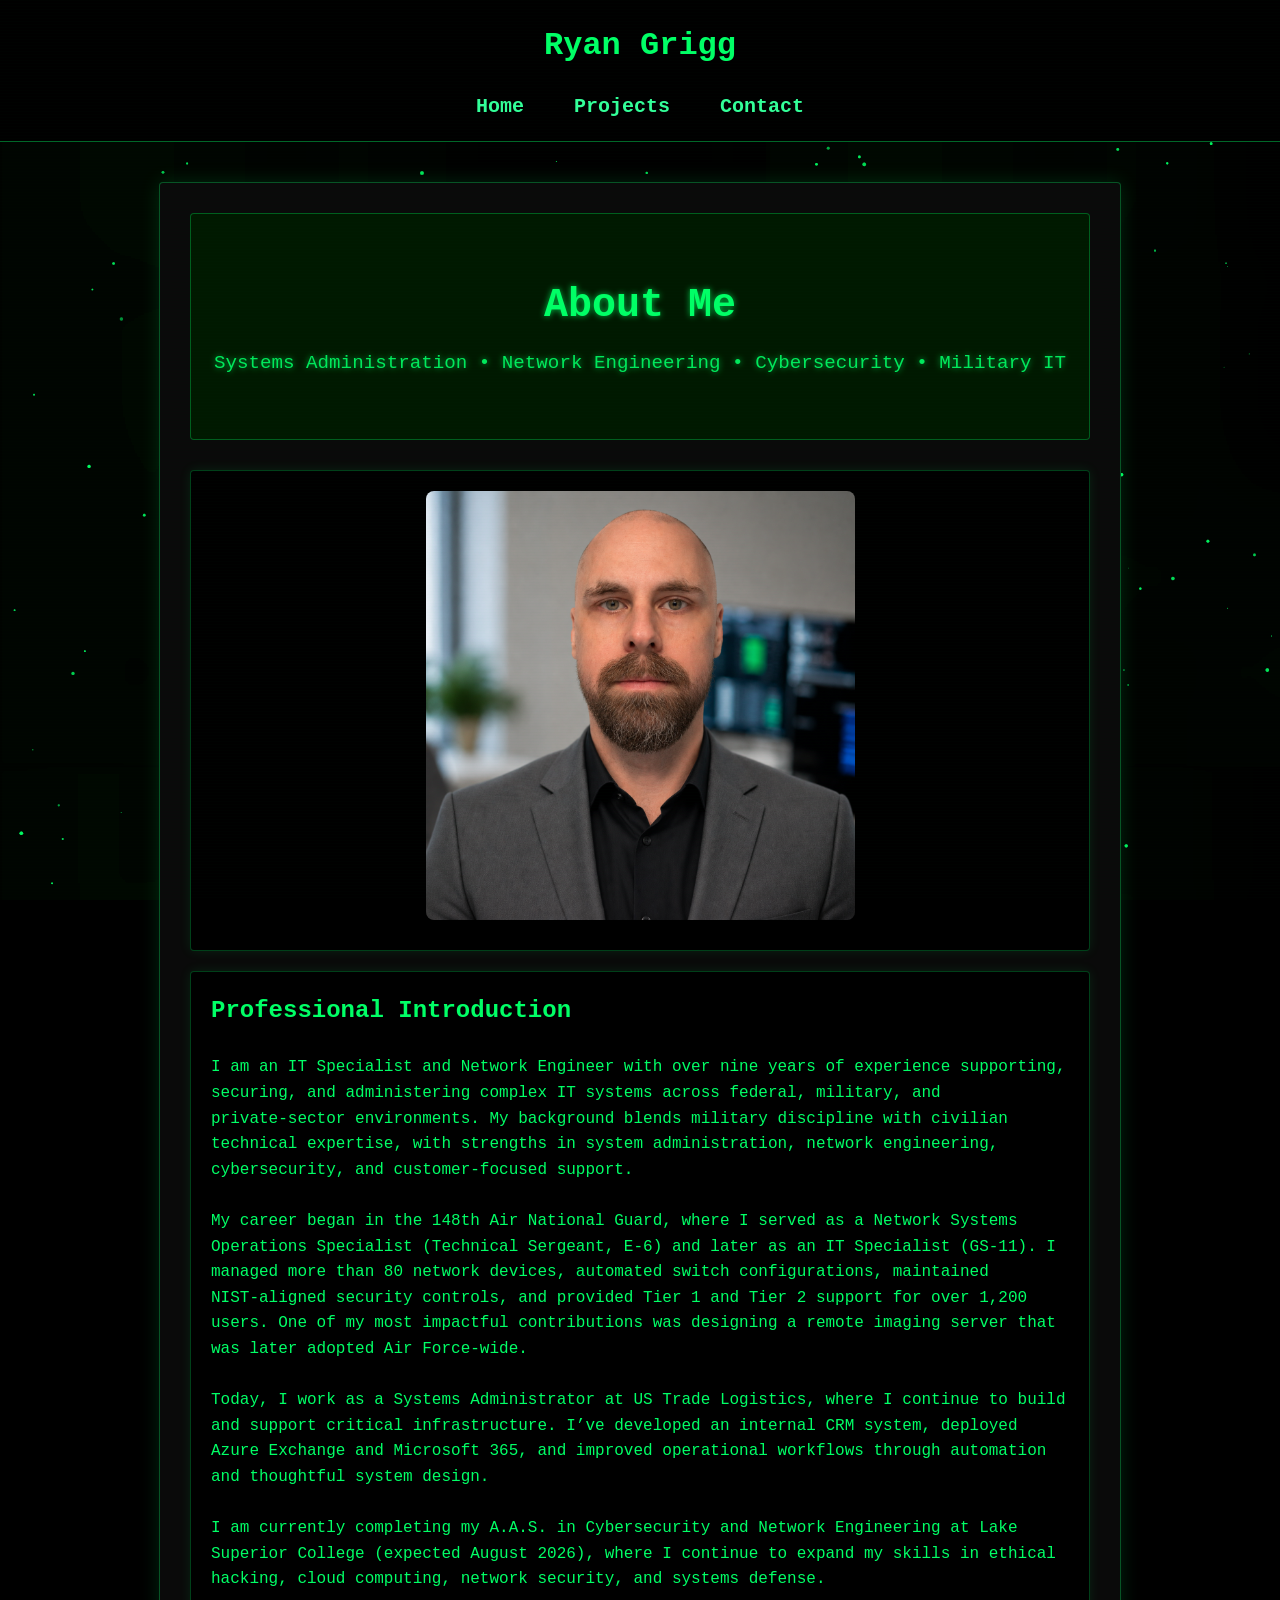
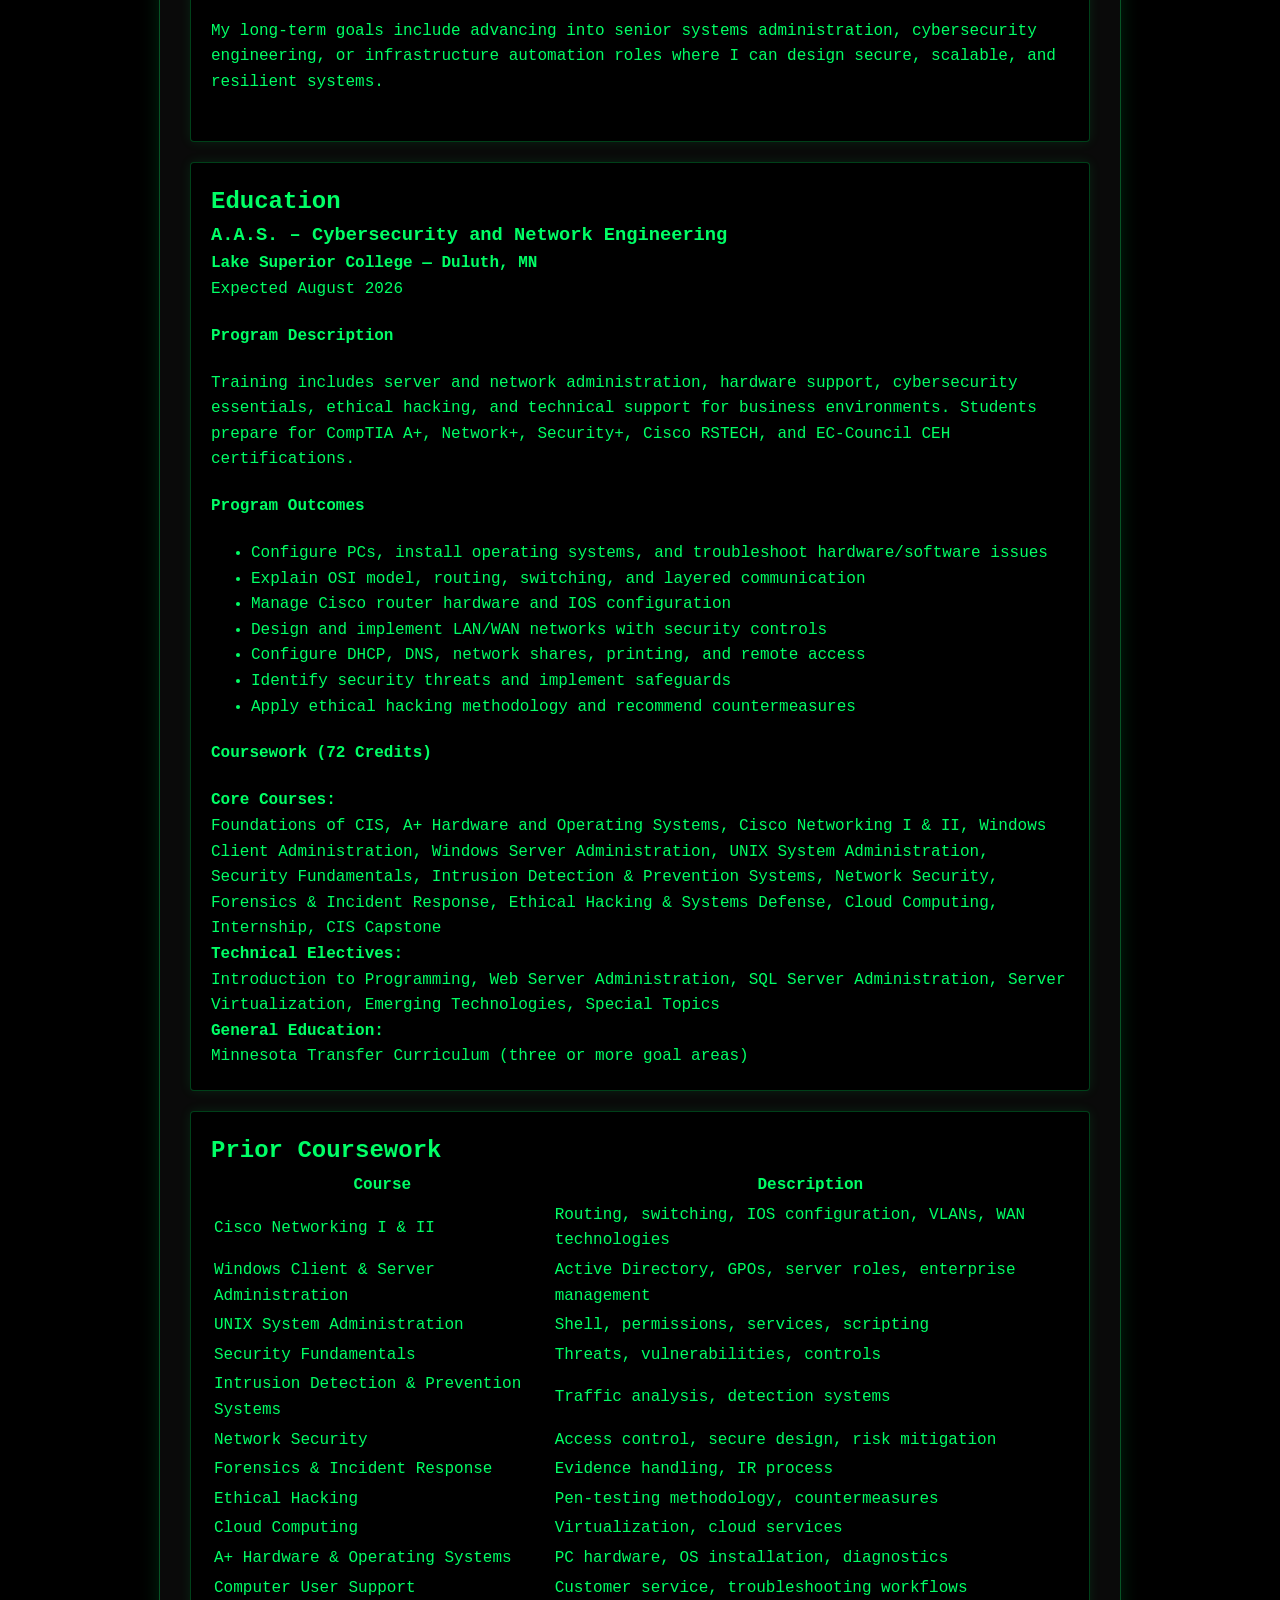
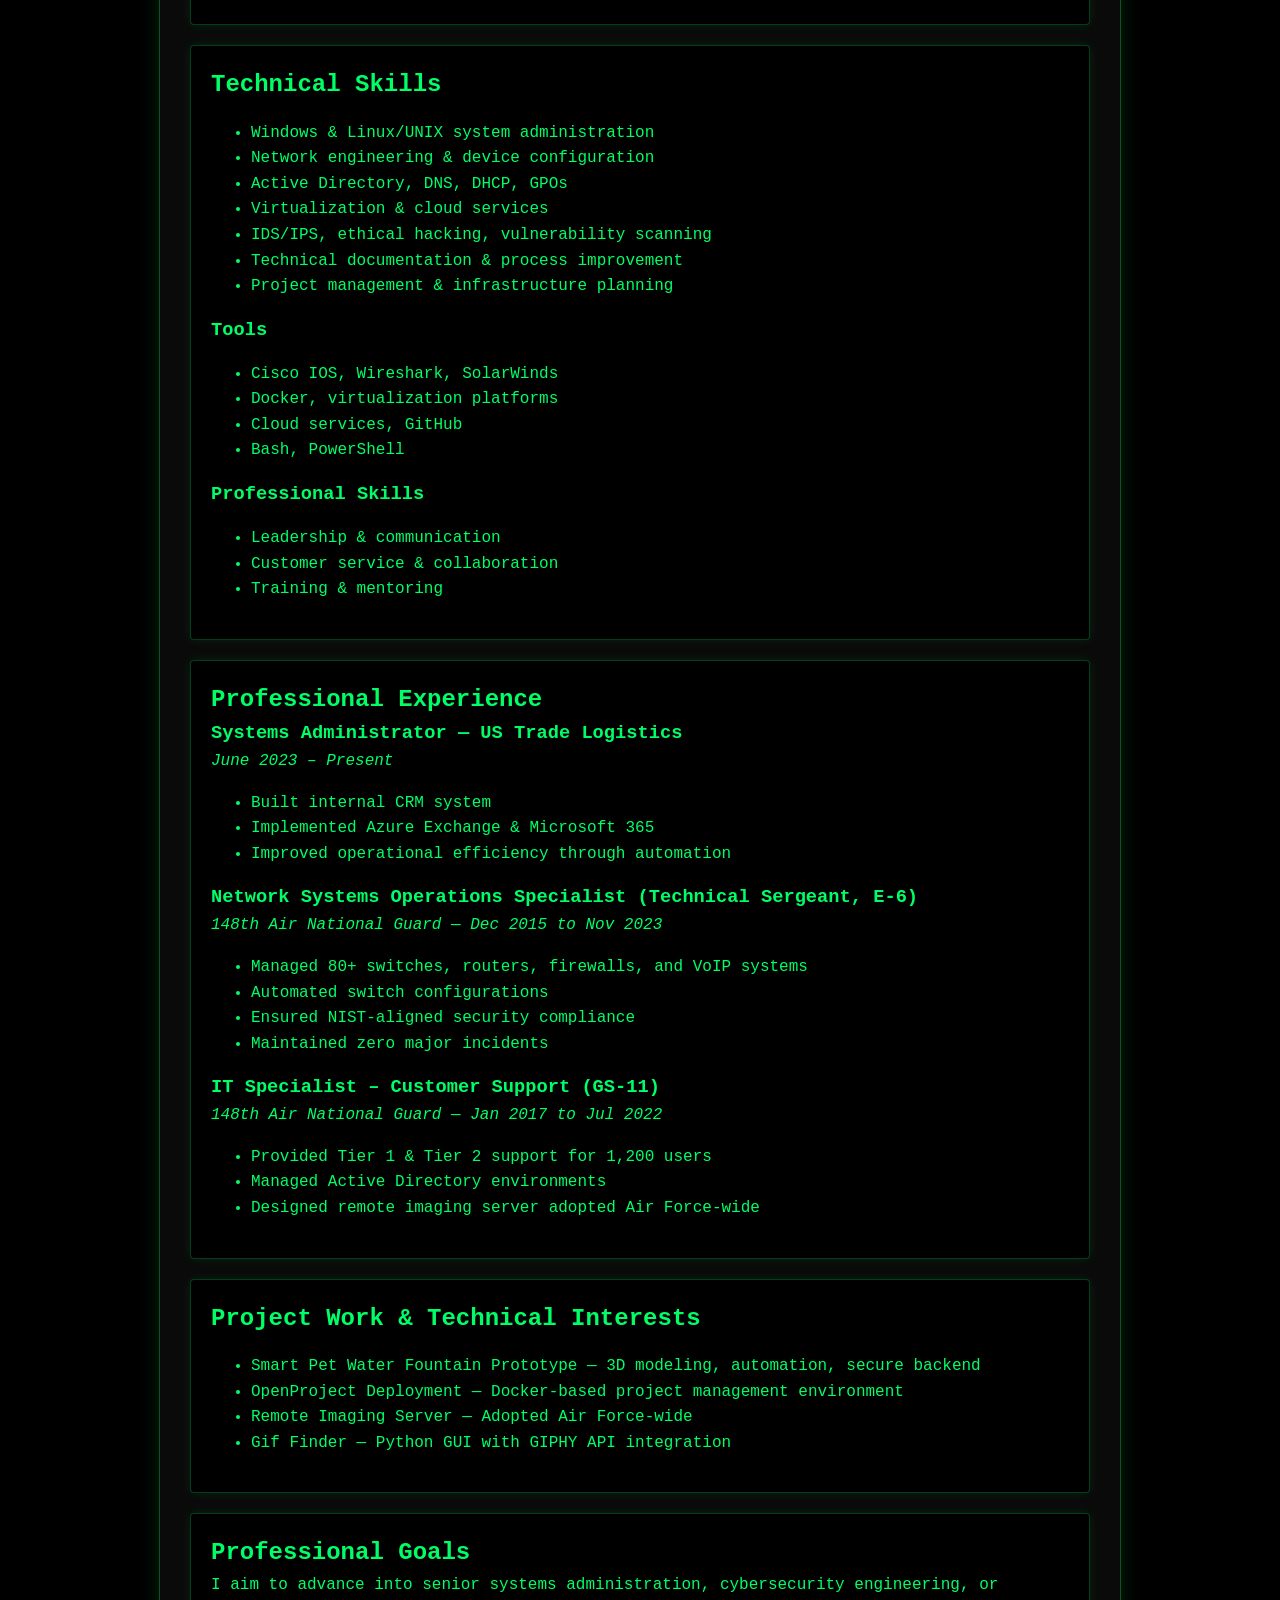
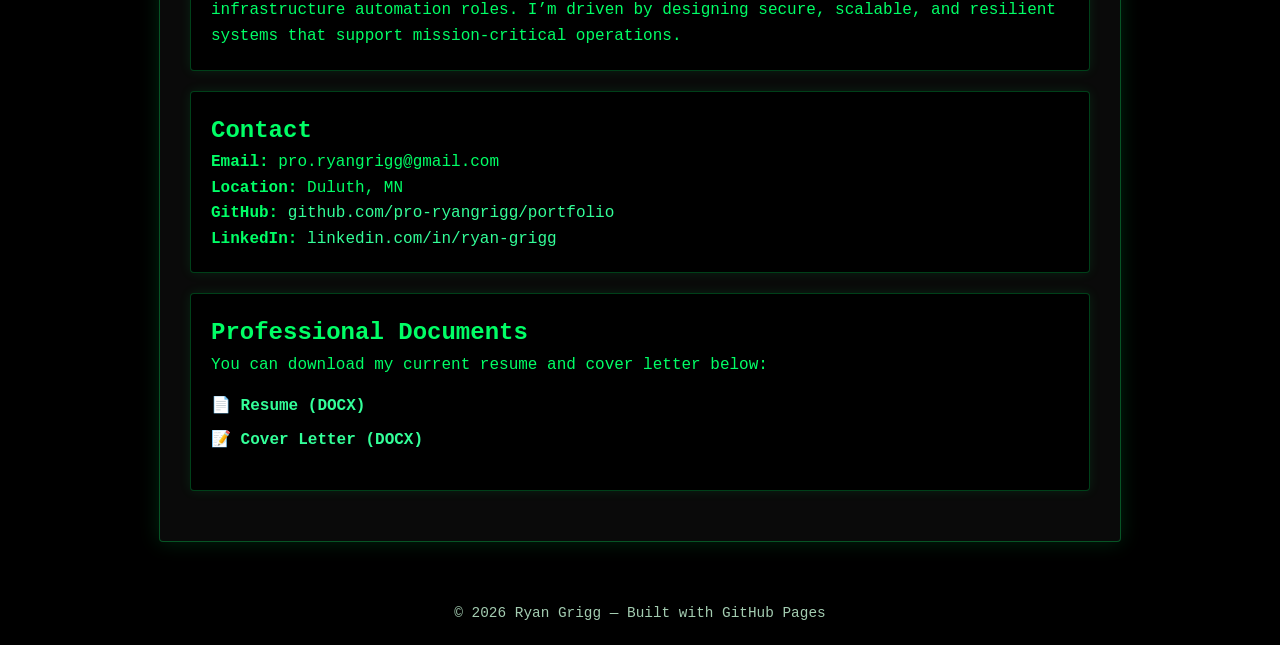
==== commit 8df16254: "Update index.html Fixed script" ====
--- a/index.html
+++ b/index.html
@@ -249,7 +249,7 @@
 <footer>
     <p>© 2026 Ryan Grigg — Built with GitHub Pages</p>
 </footer>
-    
+
 <script>
 const canvas = document.getElementById("matrix");
 const ctx = canvas.getContext("2d");
@@ -329,6 +329,7 @@
     ctx.stroke();
     ctx.restore();
 }
+
 // ----------------------------
 // SEAMLESS PERLIN NEBULA (Chunky)
 // ----------------------------
@@ -375,31 +376,33 @@
     for (let y = 0; y < fogCanvas.height; y++) {
         for (let x = 0; x < fogCanvas.width; x++) {
 
-            // Tileable coordinates
             const nx = x / fogCanvas.width;
             const ny = y / fogCanvas.height;
 
-            // Chunky nebula noise
             const n =
                 perlin(nx * 4, ny * 4, seed) * 0.6 +
                 perlin(nx * 8, ny * 8, seed) * 0.3 +
                 perlin(nx * 16, ny * 16, seed) * 0.1;
 
-            const v = Math.floor((n + 1) * 40); // green intensity
+            const v = Math.floor((n + 1) * 40);
 
             const i = (y * fogCanvas.width + x) * 4;
             img.data[i] = 0;
             img.data[i + 1] = v;
             img.data[i + 2] = 20;
-            img.data[i + 3] = v * 1.2; // opacity
+            img.data[i + 3] = v * 1.2;
         }
     }
 
     fogCtx.putImageData(img, 0, 0);
+
+    // Soften the fog texture (blur after generating)
+    fogCtx.filter = "blur(2px)";
+    fogCtx.drawImage(fogCanvas, 0, 0);
+    fogCtx.filter = "none";
 }
 
 generateSeamlessFog();
-
 
 // ----------------------------
 // ALIEN CRAFTS (Saucer + Chevron)
@@ -435,7 +438,6 @@
         c.x += c.vx;
         c.y += c.vy;
         c.timer++;
-
         if (c.timer > 300) c.phase = "beamOut";
     }
 
@@ -529,22 +531,22 @@
 
     fogOffsetX += 0.02;
     fogOffsetY += 0.01;
-    
-    // Draw seamless tiled fog
+
+    // Draw fog scaled up for softness, tiled seamlessly
     ctx.globalAlpha = 0.12;
-    
-    const fw = fogCanvas.width;
-    const fh = fogCanvas.height;
-    
+
+    const fw = fogCanvas.width * 1.5;
+    const fh = fogCanvas.height * 1.5;
+
     const startX = -((fogOffsetX % fw + fw) % fw);
     const startY = -((fogOffsetY % fh + fh) % fh);
-    
+
     for (let x = startX; x < canvas.width; x += fw) {
         for (let y = startY; y < canvas.height; y += fh) {
-            ctx.drawImage(fogCanvas, x, y);
+            ctx.drawImage(fogCanvas, x, y, fw, fh);
         }
     }
-    
+
     ctx.globalAlpha = 1;
 
     drawStars(bgStars, 0.3);
@@ -571,7 +573,7 @@
 
 animate();
 </script>
-
+    
     
 </body>
 </html>
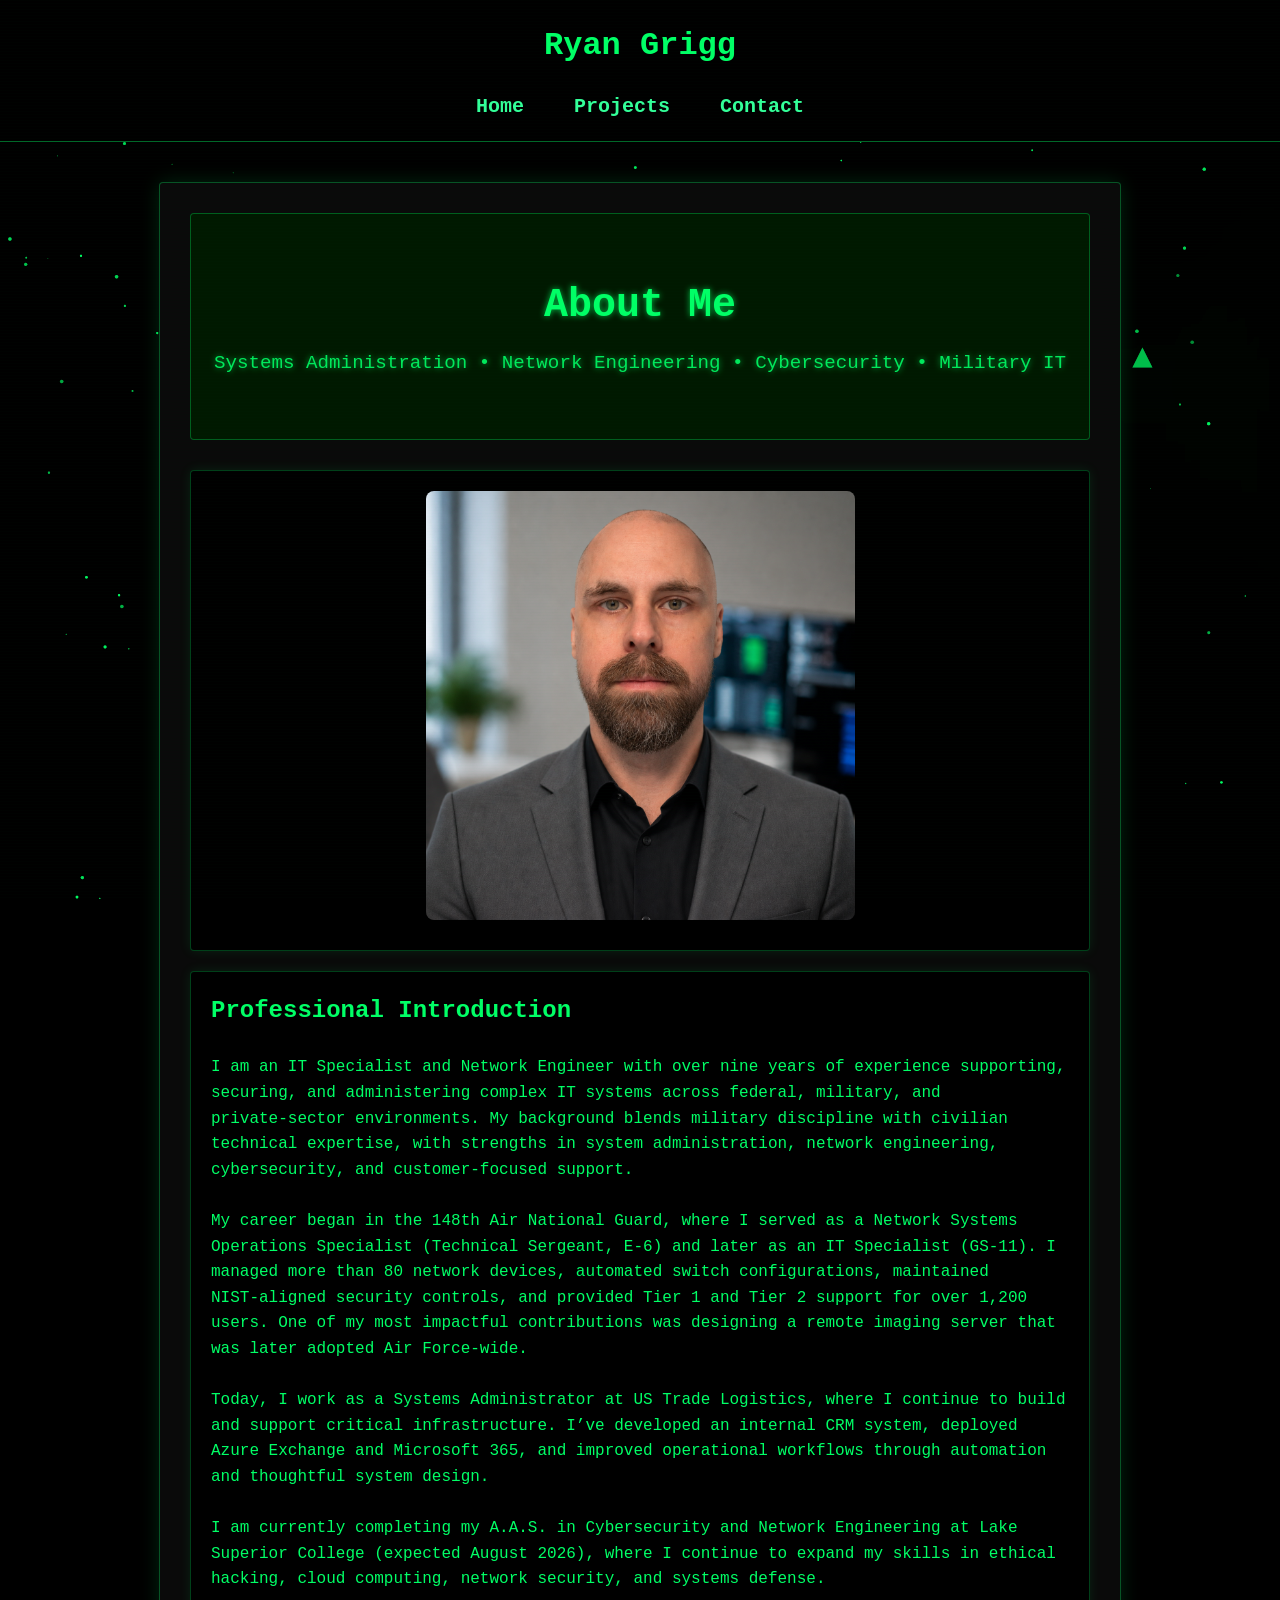
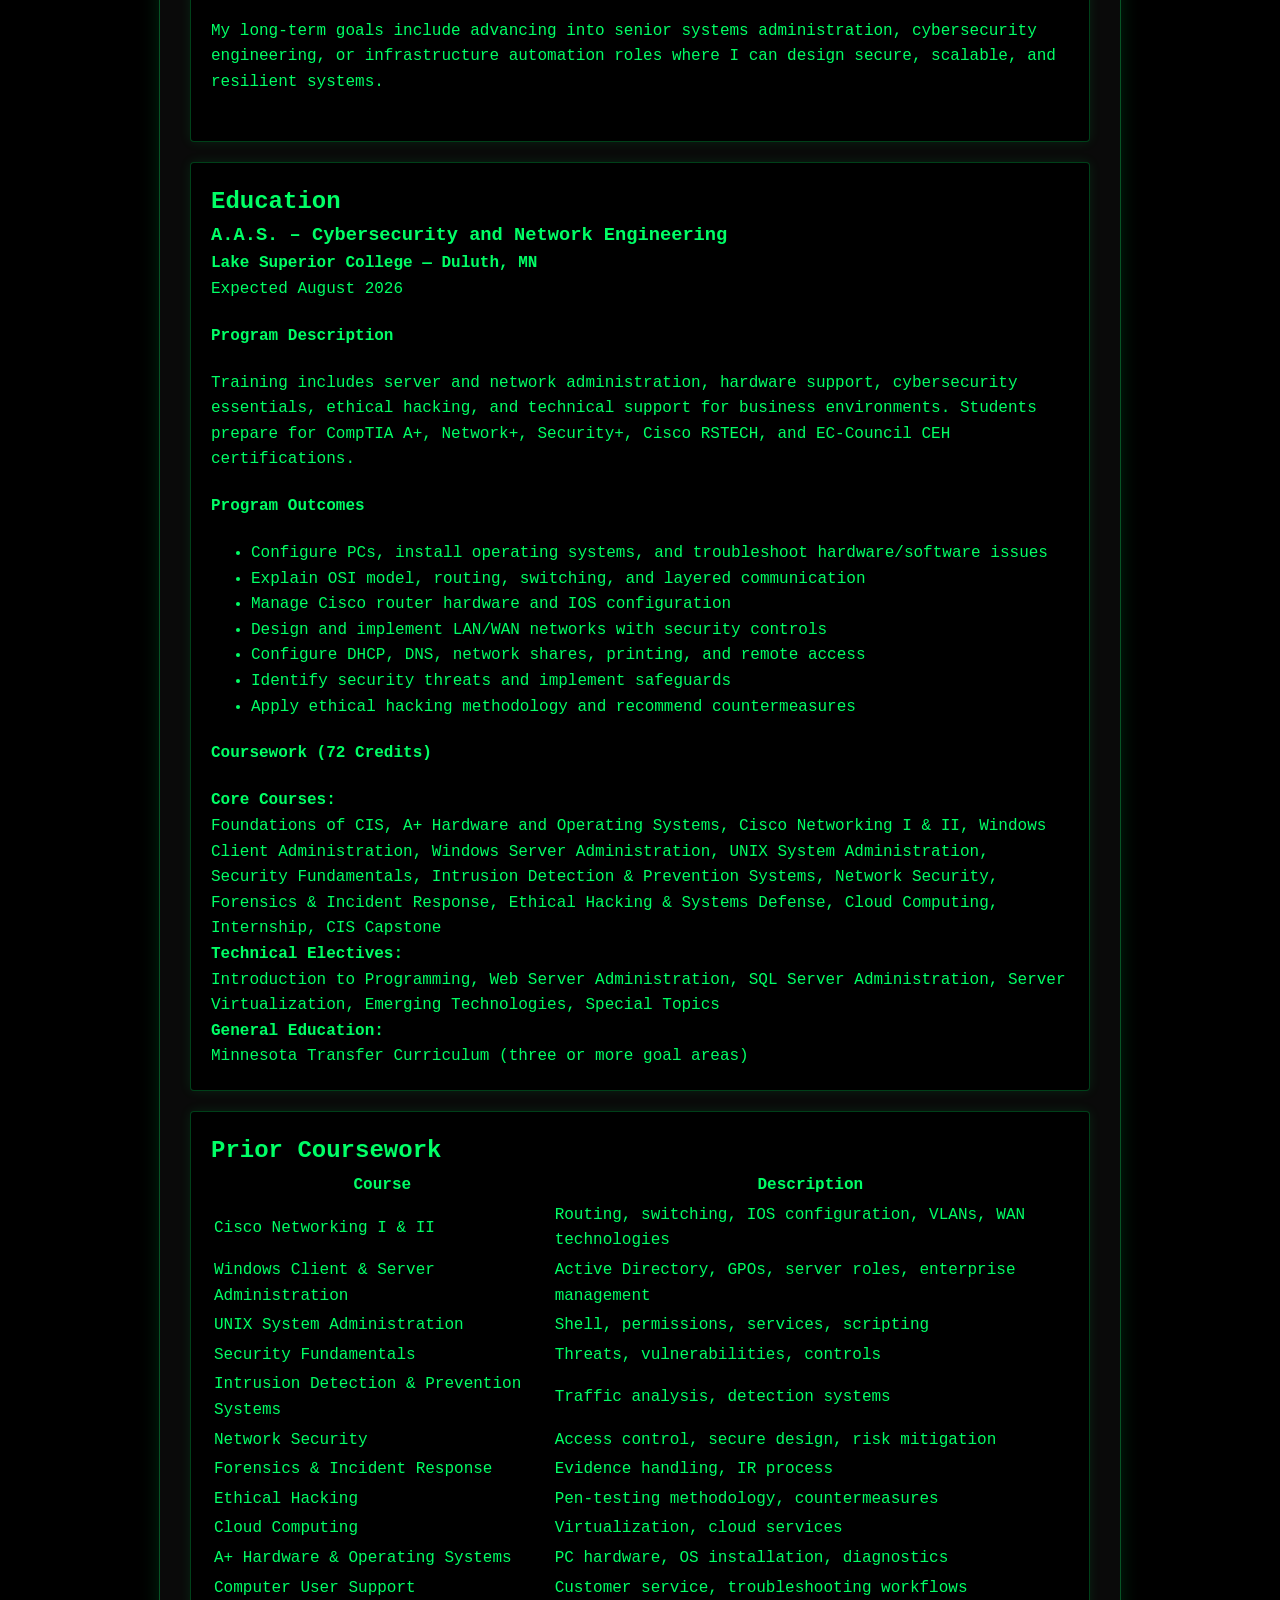
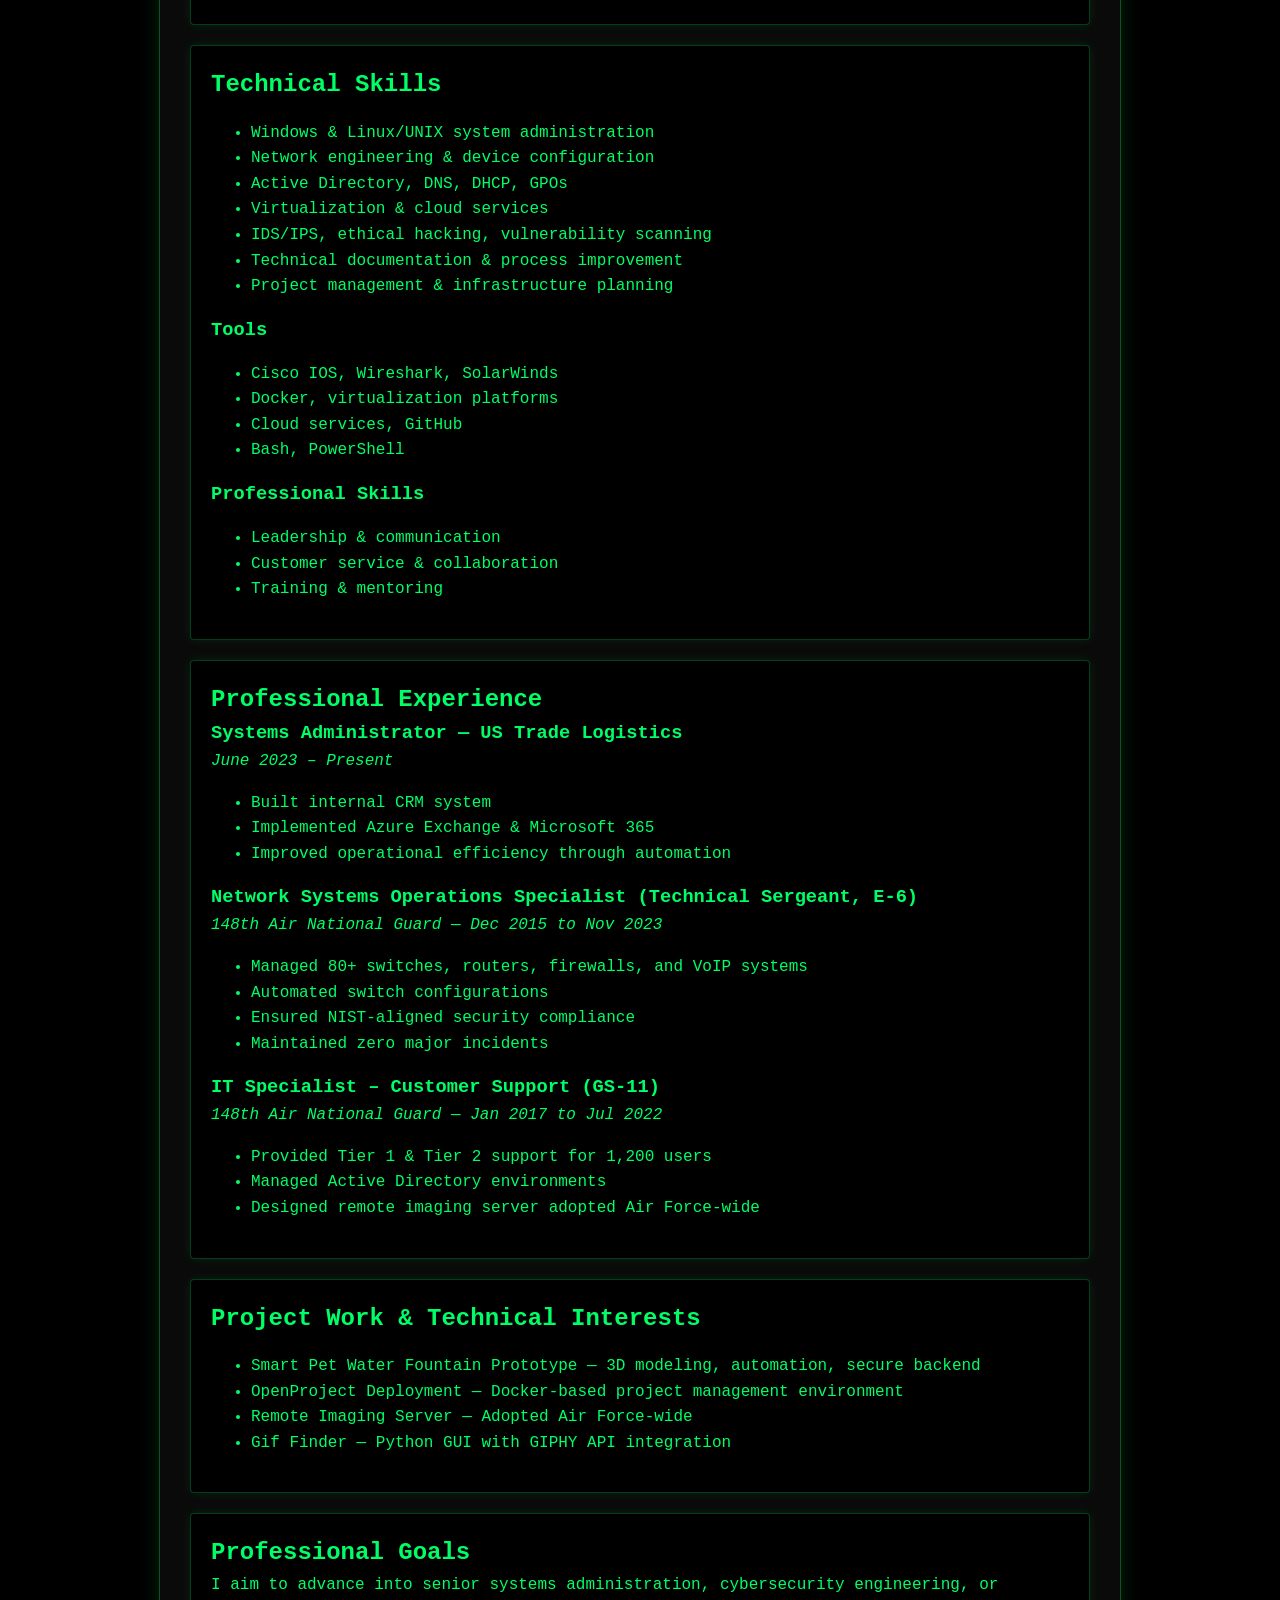
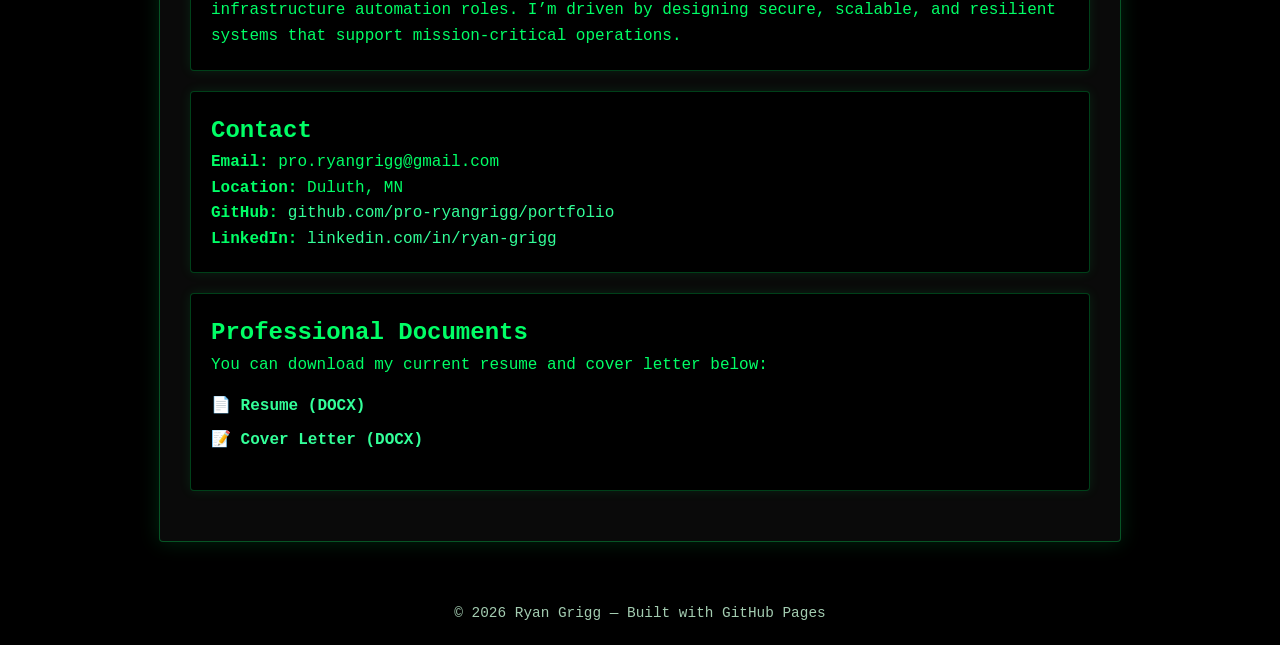
==== commit b63e4c2a: "Update index.html Hopefully blended edges better" ====
--- a/index.html
+++ b/index.html
@@ -395,6 +395,32 @@
     }
 
     fogCtx.putImageData(img, 0, 0);
+    // Feather the edges for seamless blending
+    const w = fogCanvas.width;
+    const h = fogCanvas.height;
+    const img2 = fogCtx.getImageData(0, 0, w, h);
+    const d = img2.data;
+    
+    for (let y = 0; y < h; y++) {
+        for (let x = 0; x < w; x++) {
+    
+            // Distance to nearest edge (0 = edge, 1 = center)
+            const dx = Math.min(x, w - x) / (w * 0.5);
+            const dy = Math.min(y, h - y) / (h * 0.5);
+            const edge = Math.min(dx, dy);
+    
+            // Smooth falloff curve
+            const feather = Math.pow(edge, 1.5);
+    
+            const i = (y * w + x) * 4;
+    
+            // Multiply alpha by feather
+            d[i + 3] *= feather;
+        }
+    }
+    
+    fogCtx.putImageData(img2, 0, 0);
+
 
     // Soften the fog texture (blur after generating)
     fogCtx.filter = "blur(2px)";
